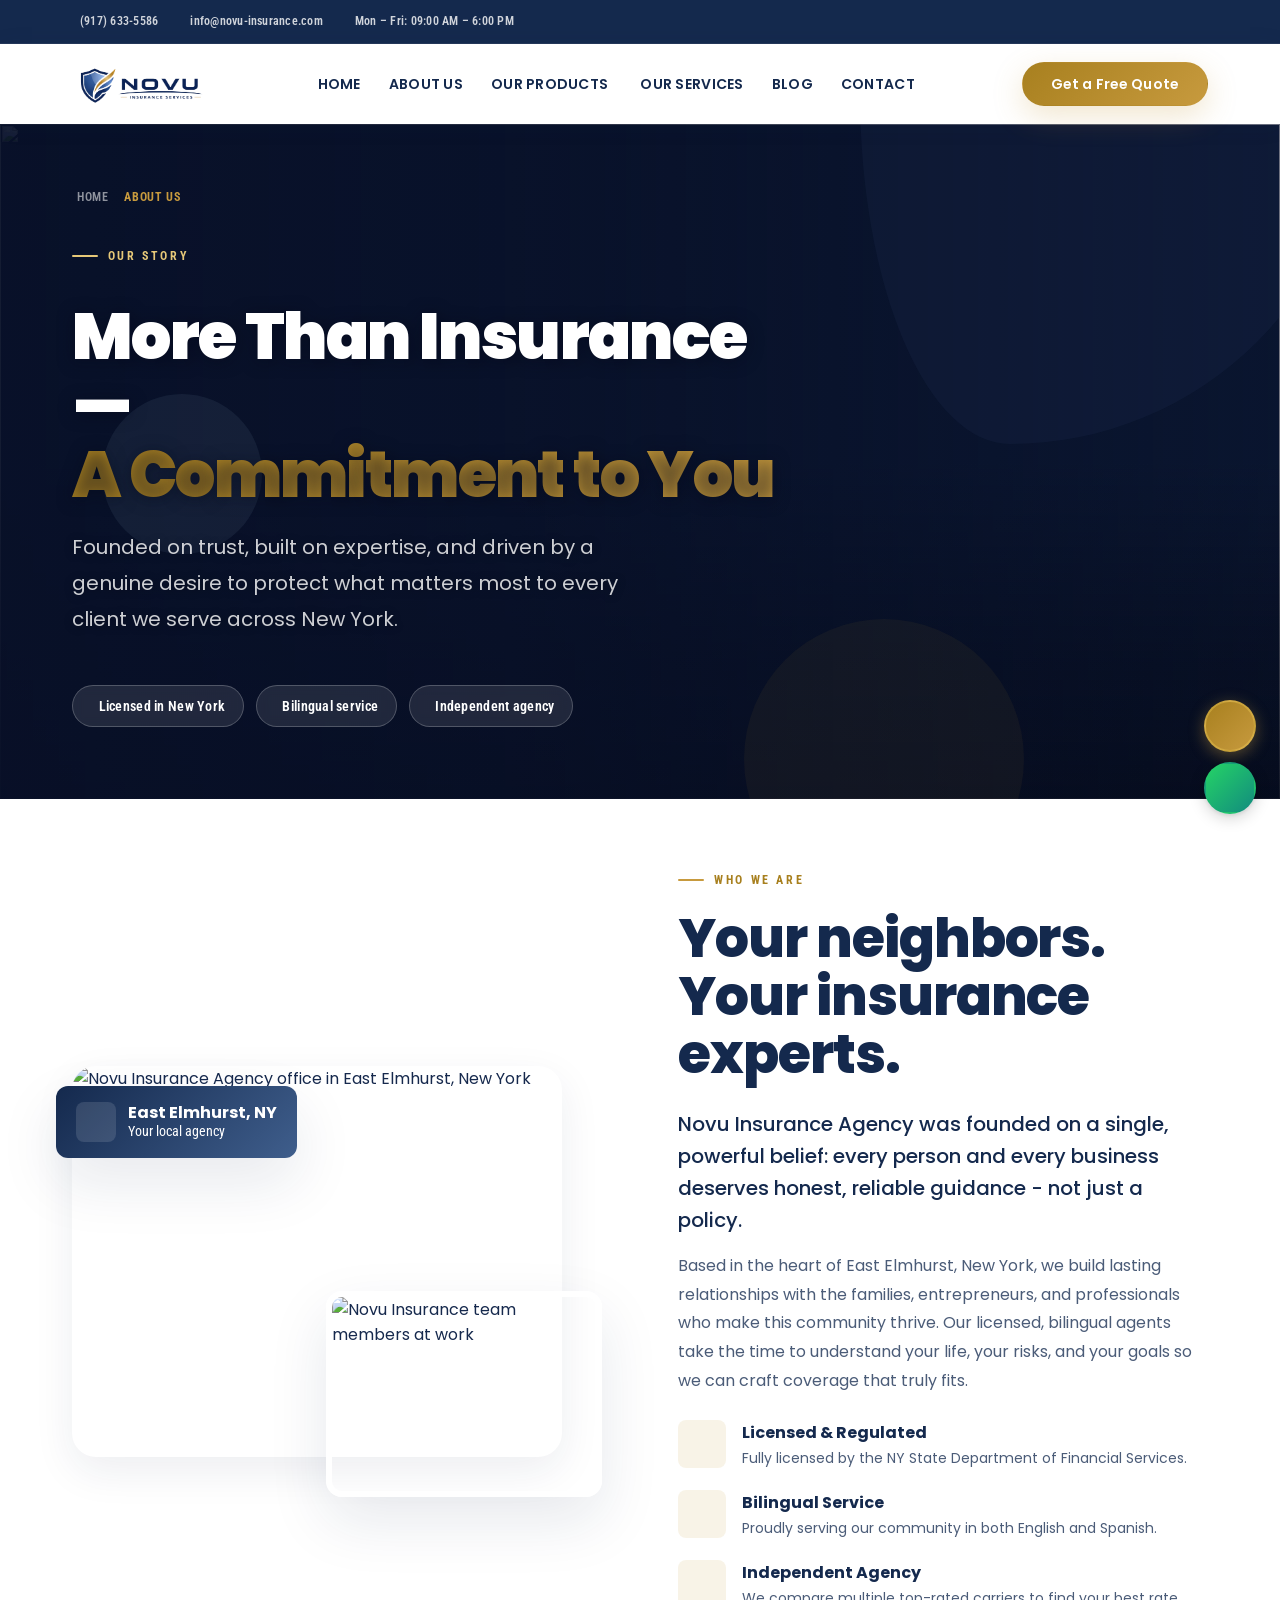
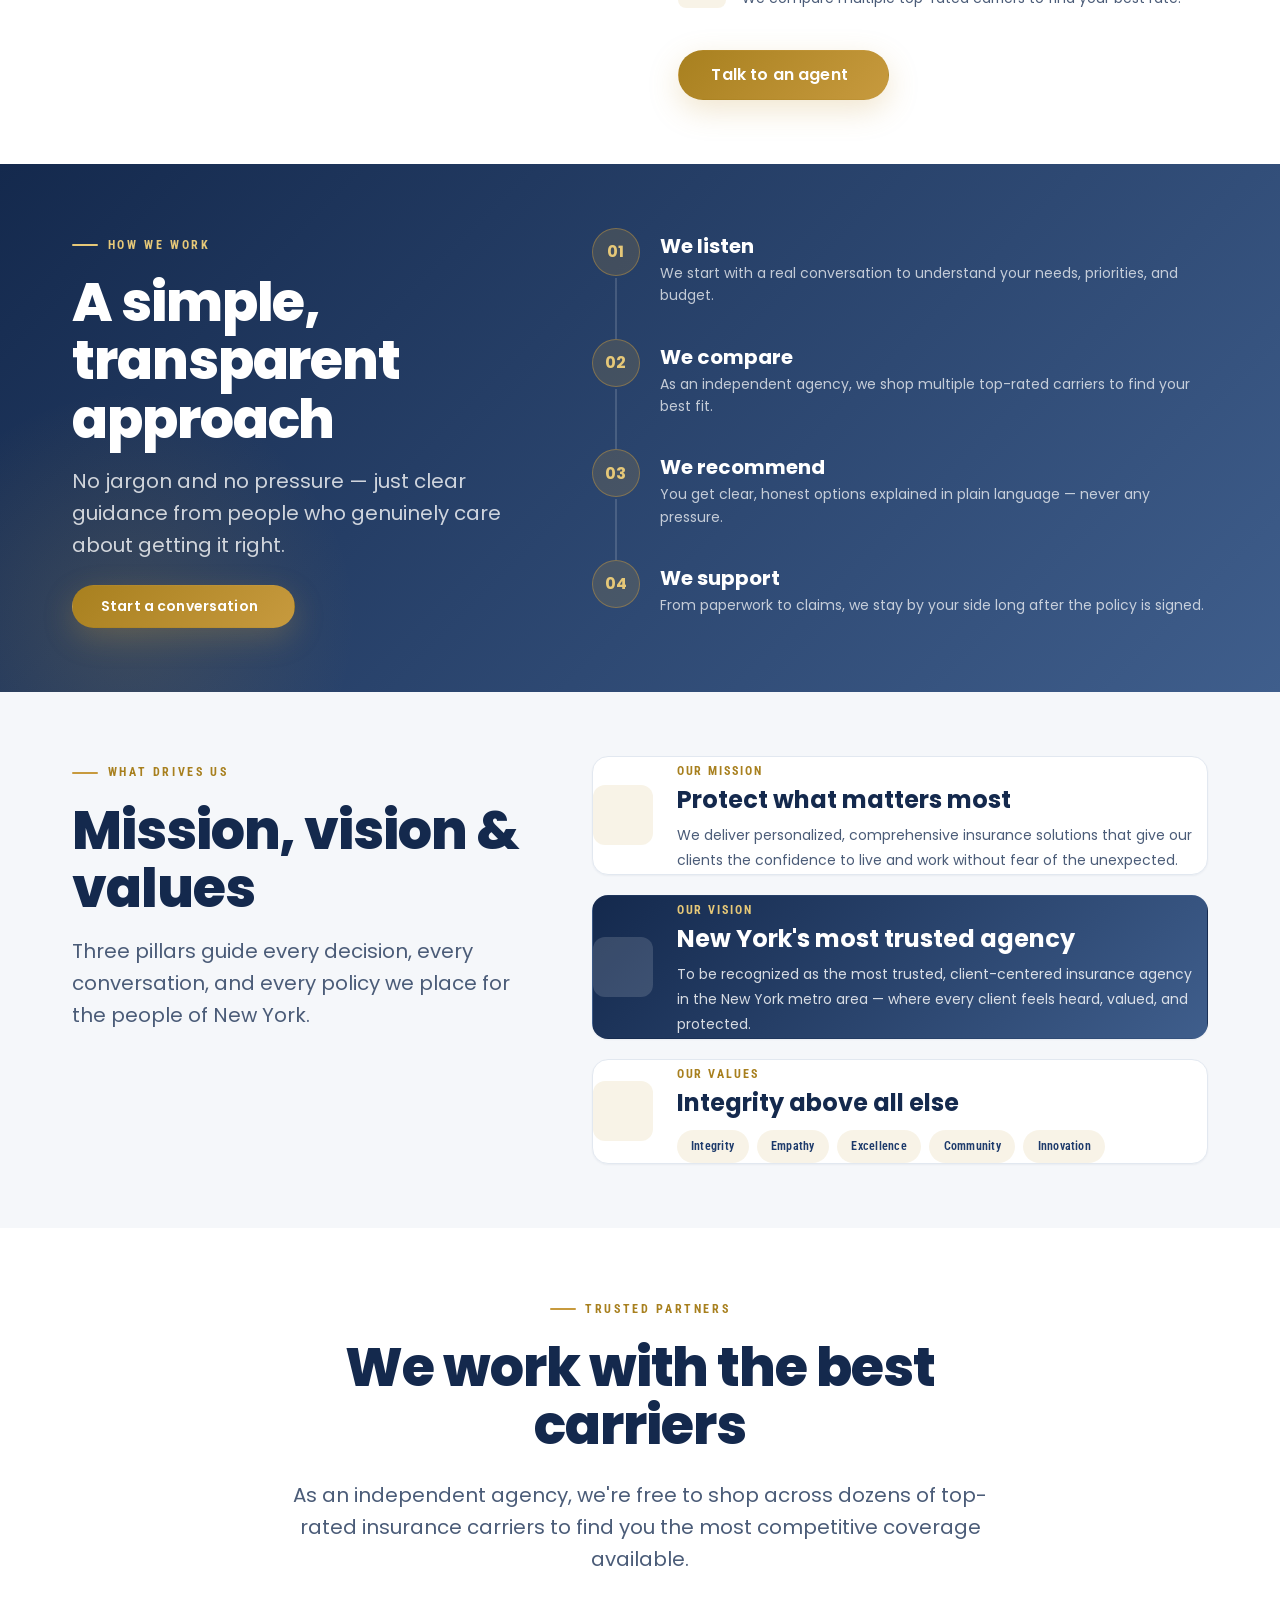
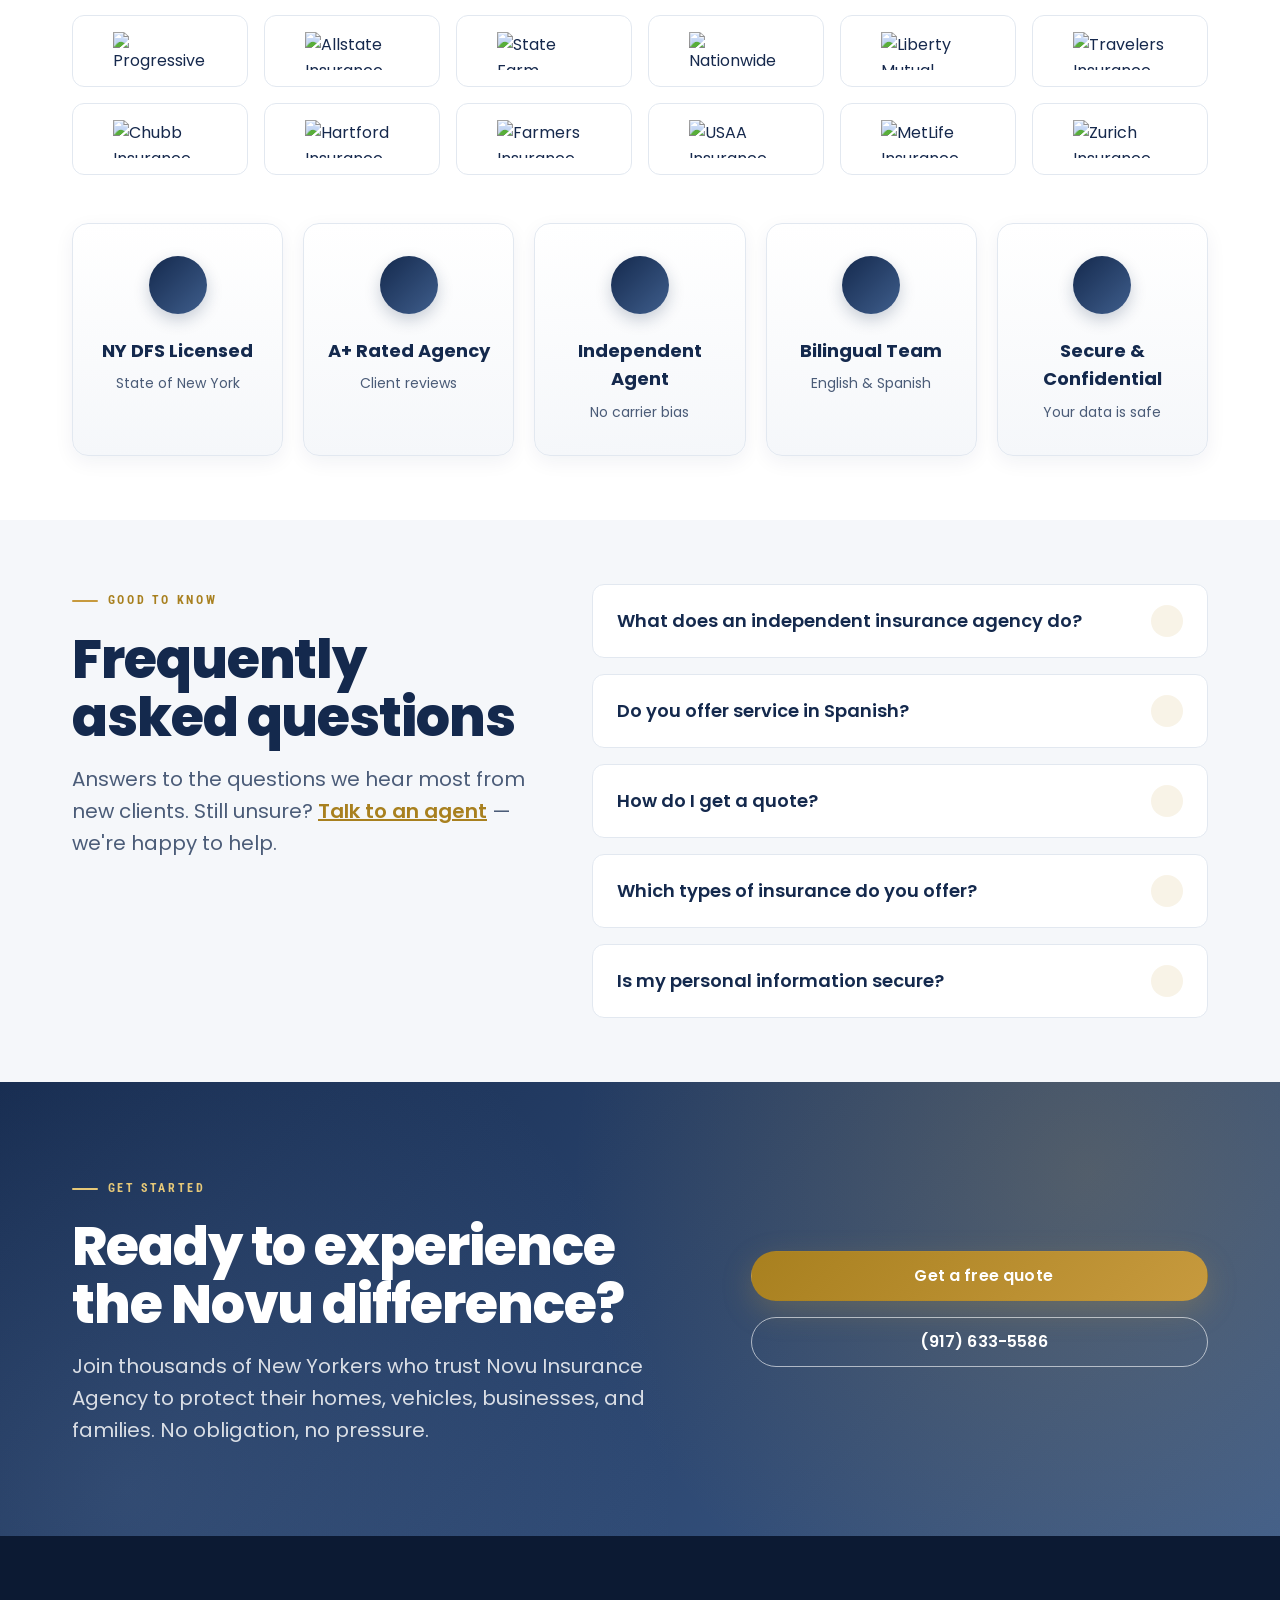
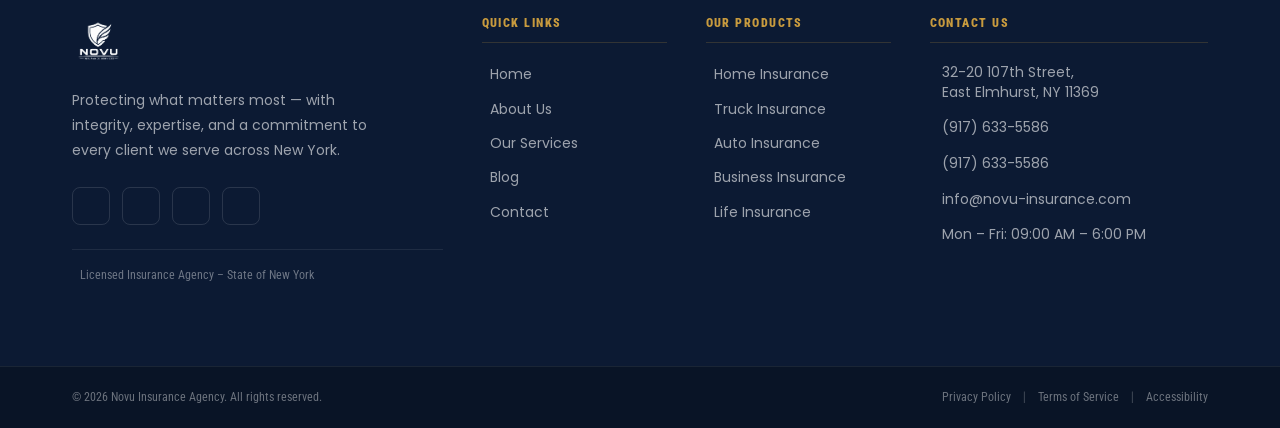
==== about.html @ 2480ccc0 "Primera version Novu" ====
<!DOCTYPE html>
<html lang="en-US">
<head>
  <meta charset="UTF-8" />
  <meta name="viewport" content="width=device-width, initial-scale=1.0" />
  <meta name="description" content="Learn about Novu Insurance Agency — our story, mission, values, and the dedicated team protecting families and businesses across New York." />
  <meta name="keywords" content="about Novu Insurance, insurance agency New York, East Elmhurst insurance, trusted insurance agents" />
  <meta name="author" content="Novu Insurance Agency" />
  <meta property="og:title" content="About Us | Novu Insurance Agency" />
  <meta property="og:description" content="Trusted insurance professionals serving New York with integrity, expertise, and genuine care for every client." />
  <meta property="og:type" content="website" />
  <meta property="og:image" content="assets/images/og-about.webp" />
  <title>About Us | Novu Insurance Agency — New York</title>
  <link rel="preconnect" href="https://fonts.googleapis.com" />
  <link rel="preconnect" href="https://fonts.gstatic.com" crossorigin />
  <link href="https://fonts.googleapis.com/css2?family=Poppins:wght@300;400;500;600;700;800;900&family=Roboto+Condensed:wght@300;400;600;700&display=swap" rel="stylesheet" />
  <link href="https://cdn.jsdelivr.net/npm/remixicon@4.2.0/fonts/remixicon.css" rel="stylesheet" />
  <link rel="stylesheet" href="css/index.css" />
  <link rel="stylesheet" href="css/about.css" />
  <link rel="stylesheet" href="css/about-redesign.css" />
  <link rel="icon" type="image/png" href="assets/icons/faviconnovu.svg" />
</head>
<body>

  <header class="header" id="header">
    <div class="header__topbar">
      <div class="container">
        <div class="topbar__info">
          <a href="tel:+19176335586" class="topbar__item" aria-label="Call us">
            <i class="ri-phone-line" aria-hidden="true"></i>
            <span>(917) 633-5586</span>
          </a>
          <a href="mailto:info@novu-insurance.com" class="topbar__item" aria-label="Email us">
            <i class="ri-mail-line" aria-hidden="true"></i>
            <span>info@novu-insurance.com</span>
          </a>
          <span class="topbar__item topbar__hours">
            <i class="ri-time-line" aria-hidden="true"></i>
            <span>Mon – Fri: 09:00 AM – 6:00 PM</span>
          </span>
        </div>
        <div class="topbar__social">
          <a href="#" aria-label="Facebook" class="social__link"><i class="ri-facebook-fill"></i></a>
          <a href="#" aria-label="Instagram" class="social__link"><i class="ri-instagram-line"></i></a>
          <a href="#" aria-label="LinkedIn" class="social__link"><i class="ri-linkedin-fill"></i></a>
          <a href="#" aria-label="Twitter / X" class="social__link"><i class="ri-twitter-x-line"></i></a>
        </div>
      </div>
    </div>

    <nav class="navbar" id="navbar" role="navigation" aria-label="Main navigation">
      <div class="container navbar__inner">
        <a href="index.html" class="navbar__logo" aria-label="Novu Insurance Agency – Home">
          <img src="assets/images/logo-novu.webp" alt="Novu Insurance Agency logo" width="180" height="60" loading="eager" />
        </a>
        <ul class="navbar__menu" role="list" id="nav-menu">
          <li><a href="index.html" class="nav__link">Home</a></li>
          <li><a href="about.html" class="nav__link nav__link--active" aria-current="page">About Us</a></li>
          <!-- FIX: all product links → products.html#section-id -->
          <li class="nav__dropdown" aria-haspopup="true">
            <a href="products.html" class="nav__link nav__link--dropdown">
              Our Products <i class="ri-arrow-down-s-line" aria-hidden="true"></i>
            </a>
            <ul class="dropdown__menu" role="list" aria-label="Products submenu">
              <li>
                <a href="products.html#home-insurance" class="dropdown__item">
                  <span class="dropdown__icon"><i class="ri-home-2-line"></i></span>
                  <span class="dropdown__text"><strong>Home Insurance</strong><small>Protect your property</small></span>
                </a>
              </li>
              <li>
                <a href="products.html#truck-insurance" class="dropdown__item">
                  <span class="dropdown__icon"><i class="ri-truck-line"></i></span>
                  <span class="dropdown__text"><strong>Truck Insurance</strong><small>Coverage for your fleet</small></span>
                </a>
              </li>
              <li>
                <a href="products.html#auto-insurance" class="dropdown__item">
                  <span class="dropdown__icon"><i class="ri-car-line"></i></span>
                  <span class="dropdown__text"><strong>Auto Insurance</strong><small>Drive with confidence</small></span>
                </a>
              </li>
              <li>
                <a href="products.html#business-insurance" class="dropdown__item">
                  <span class="dropdown__icon"><i class="ri-building-line"></i></span>
                  <span class="dropdown__text"><strong>Business Insurance</strong><small>Safeguard your company</small></span>
                </a>
              </li>
              <li>
                <a href="products.html#life-insurance" class="dropdown__item">
                  <span class="dropdown__icon"><i class="ri-heart-pulse-line"></i></span>
                  <span class="dropdown__text"><strong>Personal Life Insurance</strong><small>Secure your family's future</small></span>
                </a>
              </li>
            </ul>
          </li>
          <li><a href="services.html" class="nav__link">Our Services</a></li>
          <li><a href="blog.html" class="nav__link">Blog</a></li>
          <li><a href="contact.html" class="nav__link">Contact</a></li>
        </ul>
        <a href="contact.html" class="btn btn--gold navbar__cta">Get a Free Quote</a>
        <button class="hamburger" id="hamburger-btn" aria-label="Toggle navigation menu" aria-expanded="false" aria-controls="nav-menu">
          <span class="hamburger__line"></span>
          <span class="hamburger__line"></span>
          <span class="hamburger__line"></span>
        </button>
      </div>
    </nav>

    <div class="mobile-menu" id="mobile-menu" aria-hidden="true" role="dialog" aria-label="Mobile navigation">
      <div class="mobile-menu__overlay" id="menu-overlay"></div>
      <div class="mobile-menu__drawer">
        <div class="mobile-menu__header">
          <img src="assets/images/logo-novu-white.webp" alt="Novu Insurance" width="150" height="50" />
          <button class="mobile-menu__close" id="menu-close-btn" aria-label="Close menu">
            <i class="ri-close-line"></i>
          </button>
        </div>
        <nav class="mobile-nav">
          <ul role="list">
            <li><a href="index.html" class="mobile-nav__link">Home</a></li>
            <li><a href="about.html" class="mobile-nav__link mobile-nav__link--active">About Us</a></li>
            <!-- FIX: mobile menu product links → products.html#section-id -->
            <li class="mobile-nav__accordion">
              <button class="mobile-nav__accordion-btn" aria-expanded="false">
                Our Products <i class="ri-arrow-down-s-line"></i>
              </button>
              <ul class="mobile-nav__sub" aria-hidden="true">
                <li><a href="products.html#home-insurance"><i class="ri-home-2-line"></i> Home Insurance</a></li>
                <li><a href="products.html#truck-insurance"><i class="ri-truck-line"></i> Truck Insurance</a></li>
                <li><a href="products.html#auto-insurance"><i class="ri-car-line"></i> Auto Insurance</a></li>
                <li><a href="products.html#business-insurance"><i class="ri-building-line"></i> Business Insurance</a></li>
                <li><a href="products.html#life-insurance"><i class="ri-heart-pulse-line"></i> Personal Life Insurance</a></li>
              </ul>
            </li>
            <li><a href="services.html" class="mobile-nav__link">Our Services</a></li>
            <li><a href="blog.html" class="mobile-nav__link">Blog</a></li>
            <li><a href="contact.html" class="mobile-nav__link">Contact</a></li>
          </ul>
        </nav>
        <div class="mobile-menu__footer">
          <a href="tel:+19176335586" class="mobile-contact__item">
            <i class="ri-phone-line"></i> (917) 633-5586
          </a>
          <a href="mailto:info@novu-insurance.com" class="mobile-contact__item">
            <i class="ri-mail-line"></i> info@novu-insurance.com
          </a>
          <a href="contact.html" class="btn btn--gold btn--full-width">Get a Free Quote</a>
        </div>
      </div>
    </div>
  </header>


  <main id="main-content">

    <!-- PAGE HERO -->
    <section class="page-hero" aria-labelledby="page-hero-title">

      <div class="page-hero__bg" aria-hidden="true">
        <img
          class="page-hero__bg-img"
          src="assets/images/about-hero.webp"
          alt=""
          width="1920"
          height="640"
          fetchpriority="high"
          decoding="async"
        />
        <div class="page-hero__bg-overlay"></div>
      </div>

      <div class="page-hero__shape page-hero__shape--1" aria-hidden="true"></div>
      <div class="page-hero__shape page-hero__shape--2" aria-hidden="true"></div>
      <div class="page-hero__shape page-hero__shape--3" aria-hidden="true"></div>

      <div class="container page-hero__content">
        <nav class="breadcrumb" aria-label="Breadcrumb">
          <ol role="list">
            <li><a href="index.html"><i class="ri-home-4-line"></i> Home</a></li>
            <li aria-hidden="true"><i class="ri-arrow-right-s-line"></i></li>
            <li><span aria-current="page">About Us</span></li>
          </ol>
        </nav>

        <div class="page-hero__text">
          <span class="section__tag section__tag--light" data-aos="fade-up">Our Story</span>
          <h1 class="page-hero__title" id="page-hero-title" data-aos="fade-up" data-aos-delay="100">
            More Than Insurance —<br />
            <span class="page-hero__title--accent">A Commitment to You</span>
          </h1>
          <p class="page-hero__desc" data-aos="fade-up" data-aos-delay="200">
            Founded on trust, built on expertise, and driven by a genuine desire to protect
            what matters most to every client we serve across New York.
          </p>
        </div>

        <ul class="ab-hero__chips" data-aos="fade-up" data-aos-delay="350" aria-label="Why choose Novu">
          <li><i class="ri-shield-check-line" aria-hidden="true"></i> Licensed in New York</li>
          <li><i class="ri-translate-2" aria-hidden="true"></i> Bilingual service</li>
          <li><i class="ri-scales-3-line" aria-hidden="true"></i> Independent agency</li>
        </ul>
      </div>
    </section>


    <!-- ================================================================
         OUR STORY
    ================================================================ -->
    <section class="ab-story section" id="our-story" aria-labelledby="story-title">
      <div class="container ab-story__grid">
        <div class="ab-story__media" data-aos="fade-right">
          <img class="ab-story__img-a" src="assets/images/about-office.webp" alt="Novu Insurance Agency office in East Elmhurst, New York" width="520" height="420" loading="lazy" />
          <img class="ab-story__img-b" src="assets/images/about-team.webp" alt="Novu Insurance team members at work" width="260" height="220" loading="lazy" />
          <div class="ab-story__badge"><span class="ab-story__badge-ico"><i class="ri-map-pin-2-fill" aria-hidden="true"></i></span><span class="ab-story__badge-txt"><strong>East Elmhurst, NY</strong>Your local agency</span></div>
        </div>
        <div class="ab-story__content" data-aos="fade-left">
          <span class="section__tag">Who We Are</span>
          <h2 class="section__title" id="story-title">Your neighbors. Your insurance experts.</h2>
          <p class="ab-story__lead">Novu Insurance Agency was founded on a single, powerful belief: every person and every business deserves honest, reliable guidance - not just a policy.</p>
          <p class="ab-story__body">Based in the heart of East Elmhurst, New York, we build lasting relationships with the families, entrepreneurs, and professionals who make this community thrive. Our licensed, bilingual agents take the time to understand your life, your risks, and your goals so we can craft coverage that truly fits.</p>
          <ul class="ab-story__points">
            <li><span class="ab-ico"><i class="ri-shield-star-line" aria-hidden="true"></i></span><div><strong>Licensed &amp; Regulated</strong><p>Fully licensed by the NY State Department of Financial Services.</p></div></li>
            <li><span class="ab-ico"><i class="ri-global-line" aria-hidden="true"></i></span><div><strong>Bilingual Service</strong><p>Proudly serving our community in both English and Spanish.</p></div></li>
            <li><span class="ab-ico"><i class="ri-scales-3-line" aria-hidden="true"></i></span><div><strong>Independent Agency</strong><p>We compare multiple top-rated carriers to find your best rate.</p></div></li>
          </ul>
          <a href="contact.html" class="btn btn--gold btn--lg ab-story__btn">Talk to an agent <i class="ri-arrow-right-line" aria-hidden="true"></i></a>
        </div>
      </div>
    </section>


    <!-- ================================================================
         OUR APPROACH
    ================================================================ -->
    <section class="ab-approach section" id="our-approach" aria-labelledby="approach-title">
      <div class="container ab-split">
        <aside class="ab-split__aside" data-aos="fade-up">
          <span class="section__tag">How We Work</span>
          <h2 class="section__title" id="approach-title">A simple, transparent approach</h2>
          <p class="ab-split__intro">No jargon and no pressure — just clear guidance from people who genuinely care about getting it right.</p>
          <a href="contact.html" class="btn btn--gold ab-split__btn">Start a conversation <i class="ri-arrow-right-line" aria-hidden="true"></i></a>
        </aside>
        <ol class="ab-split__main ab-timeline">
          <li class="ab-tl" data-aos="fade-up">
            <span class="ab-tl__n">01</span>
            <div class="ab-tl__c"><h3>We listen</h3><p>We start with a real conversation to understand your needs, priorities, and budget.</p></div>
          </li>
          <li class="ab-tl" data-aos="fade-up" data-aos-delay="80">
            <span class="ab-tl__n">02</span>
            <div class="ab-tl__c"><h3>We compare</h3><p>As an independent agency, we shop multiple top-rated carriers to find your best fit.</p></div>
          </li>
          <li class="ab-tl" data-aos="fade-up" data-aos-delay="160">
            <span class="ab-tl__n">03</span>
            <div class="ab-tl__c"><h3>We recommend</h3><p>You get clear, honest options explained in plain language — never any pressure.</p></div>
          </li>
          <li class="ab-tl" data-aos="fade-up" data-aos-delay="240">
            <span class="ab-tl__n">04</span>
            <div class="ab-tl__c"><h3>We support</h3><p>From paperwork to claims, we stay by your side long after the policy is signed.</p></div>
          </li>
        </ol>
      </div>
    </section>


    <!-- ================================================================
         MISSION, VISION & VALUES
    ================================================================ -->
    <section class="ab-mvv section section--alt" id="mission" aria-labelledby="mvv-title">
      <div class="container ab-split">
        <aside class="ab-split__aside" data-aos="fade-up">
          <span class="section__tag">What Drives Us</span>
          <h2 class="section__title" id="mvv-title">Mission, vision &amp; values</h2>
          <p class="ab-split__intro">Three pillars guide every decision, every conversation, and every policy we place for the people of New York.</p>
        </aside>
        <div class="ab-split__main ab-vlist">
          <article class="ab-vrow" data-aos="fade-up">
            <span class="ab-vrow__ico"><i class="ri-focus-3-line" aria-hidden="true"></i></span>
            <div class="ab-vrow__body">
              <span class="ab-vrow__label">Our Mission</span>
              <h3>Protect what matters most</h3>
              <p>We deliver personalized, comprehensive insurance solutions that give our clients the confidence to live and work without fear of the unexpected.</p>
            </div>
          </article>
          <article class="ab-vrow ab-vrow--feature" data-aos="fade-up" data-aos-delay="80">
            <span class="ab-vrow__ico"><i class="ri-eye-line" aria-hidden="true"></i></span>
            <div class="ab-vrow__body">
              <span class="ab-vrow__label">Our Vision</span>
              <h3>New York's most trusted agency</h3>
              <p>To be recognized as the most trusted, client-centered insurance agency in the New York metro area — where every client feels heard, valued, and protected.</p>
            </div>
          </article>
          <article class="ab-vrow" data-aos="fade-up" data-aos-delay="160">
            <span class="ab-vrow__ico"><i class="ri-heart-line" aria-hidden="true"></i></span>
            <div class="ab-vrow__body">
              <span class="ab-vrow__label">Our Values</span>
              <h3>Integrity above all else</h3>
              <ul class="ab-vrow__tags">
                <li>Integrity</li>
                <li>Empathy</li>
                <li>Excellence</li>
                <li>Community</li>
                <li>Innovation</li>
              </ul>
            </div>
          </article>
        </div>
      </div>
    </section>


    <!-- ================================================================
         TRUSTED PARTNERS — CARRIERS (restored) + TRUST BADGES
    ================================================================ -->
    <section class="ab-partners section" id="our-partners" aria-labelledby="trust-title">
      <div class="container">
        <div class="section__header" data-aos="fade-up">
          <span class="section__tag">Trusted Partners</span>
          <h2 class="section__title" id="trust-title">We work with the best carriers</h2>
          <p class="section__desc">As an independent agency, we're free to shop across dozens of top-rated insurance carriers to find you the most competitive coverage available.</p>
        </div>

        <div class="ab-partners__grid" aria-label="Insurance carrier partners" data-aos="fade-up">
          <span class="ab-partners__logo"><img src="assets/images/carriers/carrier-1.webp"  alt="Progressive Insurance"    width="120" height="48" loading="lazy" /></span>
          <span class="ab-partners__logo"><img src="assets/images/carriers/carrier-2.webp"  alt="Allstate Insurance"       width="120" height="48" loading="lazy" /></span>
          <span class="ab-partners__logo"><img src="assets/images/carriers/carrier-3.webp"  alt="State Farm Insurance"     width="120" height="48" loading="lazy" /></span>
          <span class="ab-partners__logo"><img src="assets/images/carriers/carrier-4.webp"  alt="Nationwide Insurance"     width="120" height="48" loading="lazy" /></span>
          <span class="ab-partners__logo"><img src="assets/images/carriers/carrier-5.webp"  alt="Liberty Mutual Insurance" width="120" height="48" loading="lazy" /></span>
          <span class="ab-partners__logo"><img src="assets/images/carriers/carrier-6.webp"  alt="Travelers Insurance"      width="120" height="48" loading="lazy" /></span>
          <span class="ab-partners__logo"><img src="assets/images/carriers/carrier-7.webp"  alt="Chubb Insurance"          width="120" height="48" loading="lazy" /></span>
          <span class="ab-partners__logo"><img src="assets/images/carriers/carrier-8.webp"  alt="Hartford Insurance"       width="120" height="48" loading="lazy" /></span>
          <span class="ab-partners__logo"><img src="assets/images/carriers/carrier-9.webp"  alt="Farmers Insurance"        width="120" height="48" loading="lazy" /></span>
          <span class="ab-partners__logo"><img src="assets/images/carriers/carrier-10.webp" alt="USAA Insurance"           width="120" height="48" loading="lazy" /></span>
          <span class="ab-partners__logo"><img src="assets/images/carriers/carrier-11.webp" alt="MetLife Insurance"        width="120" height="48" loading="lazy" /></span>
          <span class="ab-partners__logo"><img src="assets/images/carriers/carrier-12.webp" alt="Zurich Insurance"         width="120" height="48" loading="lazy" /></span>
        </div>

        <div class="ab-trust__grid" data-aos="fade-up">
          <div class="ab-trust__card"><span class="ab-ico"><i class="ri-shield-check-line" aria-hidden="true"></i></span><strong>NY DFS Licensed</strong><span>State of New York</span></div>
          <div class="ab-trust__card"><span class="ab-ico"><i class="ri-award-line" aria-hidden="true"></i></span><strong>A+ Rated Agency</strong><span>Client reviews</span></div>
          <div class="ab-trust__card"><span class="ab-ico"><i class="ri-group-line" aria-hidden="true"></i></span><strong>Independent Agent</strong><span>No carrier bias</span></div>
          <div class="ab-trust__card"><span class="ab-ico"><i class="ri-translate-2" aria-hidden="true"></i></span><strong>Bilingual Team</strong><span>English &amp; Spanish</span></div>
          <div class="ab-trust__card"><span class="ab-ico"><i class="ri-secure-payment-line" aria-hidden="true"></i></span><strong>Secure &amp; Confidential</strong><span>Your data is safe</span></div>
        </div>
      </div>
    </section>


    <!-- ================================================================
         FAQ (interactive accordion)
    ================================================================ -->
    <section class="ab-faq section section--alt" id="faq" aria-labelledby="faq-title">
      <div class="container ab-split">
        <aside class="ab-split__aside" data-aos="fade-up">
          <span class="section__tag">Good to Know</span>
          <h2 class="section__title" id="faq-title">Frequently asked questions</h2>
          <p class="ab-split__intro">Answers to the questions we hear most from new clients. Still unsure? <a href="contact.html">Talk to an agent</a> — we're happy to help.</p>
        </aside>
        <div class="ab-faq__list ab-split__main" data-aos="fade-up">
          <div class="ab-faq__item">
            <button type="button" class="ab-faq__q" aria-expanded="false">
              <span>What does an independent insurance agency do?</span>
              <i class="ri-add-line ab-faq__plus" aria-hidden="true"></i>
            </button>
            <div class="ab-faq__a"><div class="ab-faq__a-inner"><p>We aren't tied to a single insurer. As an independent agency, we compare options across multiple top-rated carriers and recommend the coverage that best fits your needs and budget.</p></div></div>
          </div>
          <div class="ab-faq__item">
            <button type="button" class="ab-faq__q" aria-expanded="false">
              <span>Do you offer service in Spanish?</span>
              <i class="ri-add-line ab-faq__plus" aria-hidden="true"></i>
            </button>
            <div class="ab-faq__a"><div class="ab-faq__a-inner"><p>Yes. Our team is fully bilingual, so you can request quotes, ask questions, and manage your policy comfortably in English or Spanish.</p></div></div>
          </div>
          <div class="ab-faq__item">
            <button type="button" class="ab-faq__q" aria-expanded="false">
              <span>How do I get a quote?</span>
              <i class="ri-add-line ab-faq__plus" aria-hidden="true"></i>
            </button>
            <div class="ab-faq__a"><div class="ab-faq__a-inner"><p>Call us, send a message, or visit our office in East Elmhurst. We'll review your situation and prepare clear, no-obligation options for you to consider.</p></div></div>
          </div>
          <div class="ab-faq__item">
            <button type="button" class="ab-faq__q" aria-expanded="false">
              <span>Which types of insurance do you offer?</span>
              <i class="ri-add-line ab-faq__plus" aria-hidden="true"></i>
            </button>
            <div class="ab-faq__a"><div class="ab-faq__a-inner"><p>We provide Home, Auto, Business, Truck, and Personal Life insurance — coverage for nearly every part of your life and work. <a href="products.html">Explore our products</a>.</p></div></div>
          </div>
          <div class="ab-faq__item">
            <button type="button" class="ab-faq__q" aria-expanded="false">
              <span>Is my personal information secure?</span>
              <i class="ri-add-line ab-faq__plus" aria-hidden="true"></i>
            </button>
            <div class="ab-faq__a"><div class="ab-faq__a-inner"><p>Absolutely. We treat your information as strictly confidential and use it only to prepare and service your coverage.</p></div></div>
          </div>
        </div>
      </div>
    </section>


    <!-- ================================================================
         CTA
    ================================================================ -->
    <section class="ab-cta" id="about-cta" aria-labelledby="about-cta-title">
      <div class="ab-cta__bg" aria-hidden="true"></div>
      <div class="container ab-cta__inner" data-aos="fade-up">
        <div class="ab-cta__text">
          <span class="section__tag section__tag--light">Get Started</span>
          <h2 class="section__title section__title--light" id="about-cta-title">Ready to experience the Novu difference?</h2>
          <p class="ab-cta__desc">Join thousands of New Yorkers who trust Novu Insurance Agency to protect their homes, vehicles, businesses, and families. No obligation, no pressure.</p>
        </div>
        <div class="ab-cta__actions">
          <a href="contact.html" class="btn btn--gold btn--lg"><i class="ri-file-text-line" aria-hidden="true"></i> Get a free quote</a>
          <a href="tel:+19176335586" class="btn btn--white-outline btn--lg"><i class="ri-phone-line" aria-hidden="true"></i> (917) 633-5586</a>
        </div>
      </div>
    </section>

  </main>


  <footer class="footer" role="contentinfo">
    <div class="footer__main">
      <div class="container footer__grid">
        <div class="footer__col footer__col--brand">
          <a href="index.html" aria-label="Novu Insurance Agency"><img src="assets/images/logo-novu-white.webp" alt="Novu Insurance Agency" width="180" height="60" loading="lazy" /></a>
          <p class="footer__tagline">Protecting what matters most — with integrity, expertise, and a commitment to every client we serve across New York.</p>
          <div class="footer__social" aria-label="Social media links">
            <a href="#" aria-label="Facebook" class="social__link"><i class="ri-facebook-fill"></i></a>
            <a href="#" aria-label="Instagram" class="social__link"><i class="ri-instagram-line"></i></a>
            <a href="#" aria-label="LinkedIn" class="social__link"><i class="ri-linkedin-fill"></i></a>
            <a href="#" aria-label="Twitter / X" class="social__link"><i class="ri-twitter-x-line"></i></a>
          </div>
          <div class="footer__license"><i class="ri-shield-check-line" aria-hidden="true"></i><span>Licensed Insurance Agency – State of New York</span></div>
        </div>
        <nav class="footer__col" aria-label="Quick links">
          <h4 class="footer__col-title">Quick Links</h4>
          <ul role="list">
            <li><a href="index.html"><i class="ri-arrow-right-s-line"></i> Home</a></li>
            <li><a href="about.html"><i class="ri-arrow-right-s-line"></i> About Us</a></li>
            <li><a href="services.html"><i class="ri-arrow-right-s-line"></i> Our Services</a></li>
            <li><a href="blog.html"><i class="ri-arrow-right-s-line"></i> Blog</a></li>
            <li><a href="contact.html"><i class="ri-arrow-right-s-line"></i> Contact</a></li>
          </ul>
        </nav>
        <!-- FIX: Footer product links → products.html#section-id -->
        <nav class="footer__col" aria-label="Insurance products">
          <h4 class="footer__col-title">Our Products</h4>
          <ul role="list">
            <li><a href="products.html#home-insurance"><i class="ri-home-2-line"></i> Home Insurance</a></li>
            <li><a href="products.html#truck-insurance"><i class="ri-truck-line"></i> Truck Insurance</a></li>
            <li><a href="products.html#auto-insurance"><i class="ri-car-line"></i> Auto Insurance</a></li>
            <li><a href="products.html#business-insurance"><i class="ri-building-line"></i> Business Insurance</a></li>
            <li><a href="products.html#life-insurance"><i class="ri-heart-pulse-line"></i> Life Insurance</a></li>
          </ul>
        </nav>
        <div class="footer__col">
          <h4 class="footer__col-title">Contact Us</h4>
          <address class="footer__address">
            <p><i class="ri-map-pin-2-line" aria-hidden="true"></i> 32-20 107th Street,<br />East Elmhurst, NY 11369</p>
            <p><i class="ri-phone-line" aria-hidden="true"></i> <a href="tel:+19176335586">(917) 633-5586</a></p>
            <p><i class="ri-printer-line" aria-hidden="true"></i> <a href="tel:+19176335586">(917) 633-5586</a></p>
            <p><i class="ri-mail-line" aria-hidden="true"></i> <a href="mailto:info@novu-insurance.com">info@novu-insurance.com</a></p>
            <p><i class="ri-time-line" aria-hidden="true"></i> Mon – Fri: 09:00 AM – 6:00 PM</p>
          </address>
        </div>
      </div>
    </div>
    <div class="footer__bottom">
      <div class="container footer__bottom-inner">
        <p class="footer__copy">&copy; <span id="current-year"></span> Novu Insurance Agency. All rights reserved.</p>
        <nav class="footer__legal" aria-label="Legal links">
          <a href="privacy.html">Privacy Policy</a>
          <span aria-hidden="true">|</span>
          <a href="terms.html">Terms of Service</a>
          <span aria-hidden="true">|</span>
          <a href="accessibility.html">Accessibility</a>
        </nav>
      </div>
    </div>
  </footer>
<!-- FLOATING BUTTONS: Payment + WhatsApp -->
  <div class="floating-buttons" aria-label="Quick action buttons">
    <a href="https://novu-insurance.epaypolicy.com/" class="float-btn float-btn--payment" target="_blank" rel="noopener noreferrer" aria-label="Make a payment">
      <i class="ri-secure-payment-line"></i>
    </a>
    <a href="https://wa.me/16463731335?text=Hello" class="float-btn float-btn--whatsapp" target="_blank" rel="noopener noreferrer" aria-label="Chat on WhatsApp">
      <i class="ri-whatsapp-line"></i>
    </a>
  </div>

  <button class="back-to-top" id="back-to-top" aria-label="Back to top" title="Back to top">
    <i class="ri-arrow-up-line"></i>
  </button>

  <script src="js/index.js" defer></script>
  <script src="js/about.js" defer></script>
  <script src="js/about-redesign.js" defer></script>
<!-- AI Chatbot (Chatbase) -->
  <script>
  window.chatbaseConfig = { chatbotId: "VUuMgKTgBRrBvejdQxHsP" }
  </script>
  <script src="https://www.chatbase.co/embed.min.js" defer></script></body>
</html>
---- css/index.css ----
/* ================================================================
   NOVU INSURANCE AGENCY — Main Stylesheet
   Author: Novu Web Team
   Version: 2.5 — Floating buttons stack reorganized
   Description: Full design system for index.html
================================================================ */

/* ----------------------------------------------------------------
   TABLE OF CONTENTS
   1.  CSS Custom Properties (Design Tokens)
   2.  CSS Reset & Base
   3.  Typography
   4.  Utility Classes
   5.  Buttons
   6.  Layout / Container
   7.  Animations & AOS
   8.  Header & Top Bar
   9.  Navbar
   10. Hamburger Button
   11. Mobile Menu Drawer
   12. Hero Section
   13. Products Section
   14. Why Choose Us Section
   15. Process Section
   16. Testimonials Section — Carrusel Infinito
   17. CTA Banner Section
   18. Blog Section
   19. Contact Strip
   20. Footer
   21. Back To Top Button
   22. Floating Buttons Stack
   23. Chatbase Widget Override
   24. Responsive — Tablet (max 1024px)
   25. Responsive — Mobile (max 768px)
   26. Responsive — Small Mobile (max 480px)
   27. Print Styles
---------------------------------------------------------------- */


/* ================================================================
   1. CSS CUSTOM PROPERTIES (Design Tokens)
================================================================ */
:root {
  /* --- Brand Colors (matched to NOVU logo) --- */
  --color-navy-darkest:  #14294D;
  --color-navy-dark:     #1D3A6B;
  --color-navy-mid:      #3F5E8C;
  --color-navy-light:    #7D9BC4;
  --color-gold-dark:     #A8801F;
  --color-gold:          #C79A3E;
  --color-gold-light:    #E6C878;
  --color-gold-pale:     #D8B45A;

  /* --- Neutral Colors --- */
  --color-white:         #FFFFFF;
  --color-off-white:     #F5F7FA;
  --color-light-gray:    #D2D2D2;
  --color-mid-gray:      #6B7280;
  --color-dark-gray:     #2D2D2D;
  --color-black:         #000000;

  /* --- Semantic --- */
  --color-bg:            #FFFFFF;
  --color-bg-alt:        #F5F7FA;
  --color-bg-dark:       #0C1A33;
  --color-text:          #16294D;
  --color-text-light:    #4B5C78;
  --color-border:        #E2E8F0;

  /* --- Gradients --- */
  --gradient-hero: linear-gradient(
    to top,
    rgba(6, 12, 28, 0.96) 0%,
    rgba(12, 24, 56, 0.85) 35%,
    rgba(20,41,77, 0.70) 60%,
    rgba(20,41,77, 0.40) 80%,
    rgba(6, 12, 28, 0.10) 100%
  );

  --gradient-navy: linear-gradient(135deg, var(--color-navy-darkest) 0%, var(--color-navy-mid) 100%);
  --gradient-gold: linear-gradient(135deg, var(--color-gold-dark) 0%, var(--color-gold) 100%);
  --gradient-card: linear-gradient(180deg, rgba(20,41,77,0) 0%, rgba(20,41,77,0.04) 100%);

  /* --- Typography --- */
  --font-primary:   'Poppins', 'Montserrat', sans-serif;
  --font-secondary: 'Roboto Condensed', sans-serif;

  --fs-xs:    0.75rem;
  --fs-sm:    0.875rem;
  --fs-base:  1rem;
  --fs-md:    1.125rem;
  --fs-lg:    1.25rem;
  --fs-xl:    1.5rem;
  --fs-2xl:   1.875rem;
  --fs-3xl:   2.25rem;
  --fs-4xl:   3rem;
  --fs-5xl:   3.75rem;
  --fs-6xl:   4.5rem;

  --fw-light:    300;
  --fw-regular:  400;
  --fw-medium:   500;
  --fw-semibold: 600;
  --fw-bold:     700;
  --fw-extrabold:800;
  --fw-black:    900;

  --lh-tight:  1.2;
  --lh-snug:   1.4;
  --lh-normal: 1.6;
  --lh-loose:  1.8;

  /* --- Spacing --- */
  --space-1:  0.25rem;
  --space-2:  0.5rem;
  --space-3:  0.75rem;
  --space-4:  1rem;
  --space-5:  1.25rem;
  --space-6:  1.5rem;
  --space-8:  2rem;
  --space-10: 2.5rem;
  --space-12: 3rem;
  --space-14: 3.5rem;
  --space-16: 4rem;
  --space-20: 5rem;
  --space-24: 6rem;

  /* --- Border Radius --- */
  --radius-sm:   4px;
  --radius-md:   8px;
  --radius-lg:   12px;
  --radius-xl:   16px;
  --radius-2xl:  24px;
  --radius-full: 9999px;

  /* --- Shadows (softer / minimalist) --- */
  --shadow-xs:  0 1px 2px rgba(20,41,77,0.05);
  --shadow-sm:  0 6px 20px rgba(20,41,77,0.06);
  --shadow-md:  0 14px 40px rgba(20,41,77,0.08);
  --shadow-lg:  0 24px 60px rgba(20,41,77,0.10);
  --shadow-xl:  0 32px 80px rgba(20,41,77,0.14);
  --shadow-gold: 0 10px 30px rgba(199,154,62,0.25);

  /* --- Transitions --- */
  --transition-fast:   150ms ease;
  --transition-normal: 300ms ease;
  --transition-slow:   500ms ease;
  --transition-bounce: 400ms cubic-bezier(0.34, 1.56, 0.64, 1);

  /* --- Layout --- */
  --container-max:   1200px;
  --container-pad:   clamp(1rem, 4vw, 2rem);
  --header-height:   80px;
  --topbar-height:   44px;
  --nav-total:       124px;

  /* --- Z-Indexes --- */
  --z-base:    1;
  --z-dropdown:50;
  --z-sticky:  100;
  --z-overlay: 200;
  --z-modal:   300;
  --z-toast:   400;

  /* --- Floating Stack Config --- */
  --fab-size:        52px;       /* tamaño de cada botón */
  --fab-gap:         10px;       /* separación entre botones */
  --fab-right:       1.5rem;     /* margen derecho común */
  --fab-bottom:      1.5rem;     /* margen inferior del back-to-top */
}


/* ================================================================
   2. CSS RESET & BASE
================================================================ */
*, *::before, *::after {
  box-sizing: border-box;
  margin: 0;
  padding: 0;
}

html {
  scroll-behavior: smooth;
  scroll-padding-top: var(--nav-total);
  font-size: 16px;
  -webkit-text-size-adjust: 100%;
}

body {
  font-family: var(--font-primary);
  font-size: var(--fs-base);
  font-weight: var(--fw-regular);
  line-height: var(--lh-normal);
  color: var(--color-text);
  background-color: var(--color-bg);
  overflow-x: hidden;
  -webkit-font-smoothing: antialiased;
  -moz-osx-font-smoothing: grayscale;
  padding-top: var(--nav-total);
}

img, video {
  display: block;
  max-width: 100%;
  height: auto;
}

a {
  color: inherit;
  text-decoration: none;
  transition: color var(--transition-fast);
}

ul, ol { list-style: none; }

button {
  cursor: pointer;
  border: none;
  background: none;
  font-family: inherit;
}

address { font-style: normal; }

:focus-visible {
  outline: 3px solid var(--color-gold);
  outline-offset: 3px;
  border-radius: var(--radius-sm);
}


/* ================================================================
   3. TYPOGRAPHY
================================================================ */
h1, h2, h3, h4, h5, h6 {
  font-family: var(--font-primary);
  font-weight: var(--fw-bold);
  line-height: var(--lh-tight);
  color: var(--color-navy-darkest);
}

p { line-height: var(--lh-loose); }
strong { font-weight: var(--fw-bold); }
small  { font-size: var(--fs-sm); font-family: var(--font-secondary); }
blockquote { font-style: italic; line-height: var(--lh-loose); }


/* ================================================================
   4. UTILITY CLASSES
================================================================ */
.section {
  padding-block: clamp(2.75rem, 5vw, 4.5rem);
}

.section--dark {
  background: var(--gradient-navy);
  color: var(--color-white);
}

.section--alt {
  background-color: var(--color-bg-alt);
}

.section__header {
  text-align: center;
  max-width: 720px;
  margin: 0 auto var(--space-10);
}

.section__tag {
  display: inline-flex;
  align-items: center;
  gap: 0.6rem;
  font-family: var(--font-secondary);
  font-size: var(--fs-xs);
  font-weight: var(--fw-bold);
  letter-spacing: 0.22em;
  text-transform: uppercase;
  color: var(--color-gold-dark);
  background: none;
  border: none;
  padding: 0;
  margin-bottom: var(--space-5);
}

.section__tag::before {
  content: "";
  width: 26px;
  height: 2px;
  background: var(--color-gold);
  border-radius: var(--radius-full);
}

.section__tag--light {
  color: var(--color-gold-light);
  background: none;
  border: none;
}
.section__tag--light::before { background: var(--color-gold-light); }

.section__title {
  font-size: clamp(var(--fs-3xl), 4.2vw, var(--fs-5xl));
  font-weight: var(--fw-extrabold);
  line-height: 1.08;
  letter-spacing: -0.02em;
  color: var(--color-navy-darkest);
  margin-bottom: var(--space-6);
}

.section__title--light { color: var(--color-white); }

.section__desc {
  font-size: var(--fs-lg);
  color: var(--color-text-light);
  line-height: var(--lh-normal);
}

.visually-hidden {
  position: absolute;
  width: 1px; height: 1px;
  padding: 0; margin: -1px;
  overflow: hidden;
  clip: rect(0,0,0,0);
  white-space: nowrap;
  border: 0;
}


/* ================================================================
   5. BUTTONS
================================================================ */
.btn {
  display: inline-flex;
  align-items: center;
  gap: var(--space-2);
  font-family: var(--font-primary);
  font-size: var(--fs-sm);
  font-weight: var(--fw-semibold);
  letter-spacing: 0.01em;
  text-transform: none;
  padding: 0.85rem 1.75rem;
  border-radius: var(--radius-full);
  border: 1.5px solid transparent;
  cursor: pointer;
  text-decoration: none;
  transition:
    background var(--transition-normal),
    color var(--transition-normal),
    border-color var(--transition-normal),
    transform var(--transition-bounce),
    box-shadow var(--transition-normal);
  white-space: nowrap;
  line-height: 1;
}

.btn:hover  { transform: translateY(-2px); }
.btn:active { transform: translateY(0); }
.btn i { font-size: var(--fs-md); flex-shrink: 0; }

.btn--gold {
  background: var(--gradient-gold);
  color: var(--color-white);
  border-color: transparent;
  box-shadow: var(--shadow-gold);
}
.btn--gold:hover {
  background: linear-gradient(135deg, #A8801F, #D8B45A);
  box-shadow: 0 12px 32px rgba(199,154,62,0.50);
  color: var(--color-white);
}

.btn--navy {
  background: var(--gradient-navy);
  color: var(--color-white);
  border-color: transparent;
  box-shadow: var(--shadow-md);
}
.btn--navy:hover {
  background: linear-gradient(135deg, #0C1A33, #2E4E80);
  box-shadow: var(--shadow-lg);
  color: var(--color-white);
}

.btn--outline {
  background: transparent;
  color: var(--color-white);
  border-color: rgba(255,255,255,0.55);
  backdrop-filter: blur(6px);
}
.btn--outline:hover {
  background: rgba(255,255,255,0.12);
  border-color: var(--color-white);
  color: var(--color-white);
}

.btn--white-outline {
  background: transparent;
  color: var(--color-white);
  border-color: rgba(255,255,255,0.60);
}
.btn--white-outline:hover {
  background: var(--color-white);
  color: var(--color-navy-darkest);
}

.btn--lg  { padding: 1rem 2rem; font-size: var(--fs-base); }
.btn--sm  { padding: 0.5rem 1rem; font-size: var(--fs-xs); }
.btn--full-width { width: 100%; justify-content: center; }


/* ================================================================
   6. LAYOUT / CONTAINER
================================================================ */
.container {
  width: 100%;
  max-width: var(--container-max);
  margin-inline: auto;
  padding-inline: var(--container-pad);
}


/* ================================================================
   7. ANIMATIONS & AOS
================================================================ */
@keyframes fadeInUp {
  from { opacity: 0; transform: translateY(32px); }
  to   { opacity: 1; transform: translateY(0); }
}
@keyframes fadeInLeft {
  from { opacity: 0; transform: translateX(-40px); }
  to   { opacity: 1; transform: translateX(0); }
}
@keyframes fadeInRight {
  from { opacity: 0; transform: translateX(40px); }
  to   { opacity: 1; transform: translateX(0); }
}
@keyframes scaleIn {
  from { opacity: 0; transform: scale(0.92); }
  to   { opacity: 1; transform: scale(1); }
}
@keyframes scrollBounce {
  0%, 100% { transform: translateY(0); opacity: 1; }
  50%       { transform: translateY(12px); opacity: 0.4; }
}
@keyframes pulse-ring {
  0%   { transform: scale(1);    opacity: 0.6; }
  100% { transform: scale(1.35); opacity: 0; }
}
@keyframes slideTextIn {
  from { opacity: 0; transform: translateY(16px); }
  to   { opacity: 1; transform: translateY(0); }
}

/* AOS — Animate On Scroll */
[data-aos] {
  opacity: 0;
  transition: opacity 0.65s ease, transform 0.65s ease;
}
[data-aos="fade-up"]    { transform: translateY(40px); }
[data-aos="fade-left"]  { transform: translateX(40px); }
[data-aos="fade-right"] { transform: translateX(-40px); }
[data-aos].aos-animate  { opacity: 1; transform: translate(0, 0); }


/* ================================================================
   8. HEADER & TOP BAR
================================================================ */
.header {
  position: fixed;
  top: 0;
  left: 0;
  right: 0;
  z-index: var(--z-sticky);
  width: 100%;
  will-change: transform;
  -webkit-backface-visibility: hidden;
  backface-visibility: hidden;
  transform: translateY(0);
  transition: transform 0.32s cubic-bezier(0.4, 0, 0.2, 1);
}

.header--topbar-hidden {
  transform: translateY(calc(-1 * var(--topbar-height)));
}

.header__topbar {
  background: var(--color-navy-darkest);
  height: var(--topbar-height);
  display: flex;
  align-items: center;
  border-bottom: 1px solid rgba(255,255,255,0.07);
}

.header__topbar .container {
  display: flex;
  align-items: center;
  justify-content: space-between;
  gap: var(--space-4);
}

.topbar__info {
  display: flex;
  align-items: center;
  gap: var(--space-6);
  flex-wrap: wrap;
}

.topbar__item {
  display: flex;
  align-items: center;
  gap: var(--space-2);
  font-family: var(--font-secondary);
  font-size: var(--fs-xs);
  font-weight: var(--fw-semibold);
  color: rgba(255,255,255,0.80);
  text-decoration: none;
  letter-spacing: 0.02em;
  transition: color var(--transition-fast);
}
.topbar__item:hover { color: var(--color-gold-light); }
.topbar__item i     { font-size: var(--fs-sm); color: var(--color-gold); }
.topbar__hours      { cursor: default; }

.topbar__social {
  display: flex;
  align-items: center;
  gap: var(--space-3);
}

.social__link {
  display: flex;
  align-items: center;
  justify-content: center;
  width: 30px; height: 30px;
  border-radius: var(--radius-sm);
  color: rgba(255,255,255,0.65);
  font-size: var(--fs-md);
  transition: color var(--transition-fast), background var(--transition-fast);
}
.social__link:hover {
  color: var(--color-gold-light);
  background: rgba(199,154,62,0.12);
}


/* ================================================================
   9. NAVBAR
================================================================ */
.navbar {
  background: var(--color-white);
  height: var(--header-height);
  box-shadow: 0 2px 20px rgba(20,41,77,0.10);
  transition: box-shadow var(--transition-normal);
}
.navbar.navbar--scrolled {
  box-shadow: 0 4px 30px rgba(20,41,77,0.18);
}

.navbar__inner {
  display: flex;
  align-items: center;
  justify-content: space-between;
  height: 100%;
  gap: var(--space-8);
}

.navbar__logo {
  display: flex;
  align-items: center;
  flex-shrink: 0;
}
.navbar__logo img {
  height: 52px;
  width: auto;
  object-fit: contain;
}

.navbar__menu {
  display: flex;
  align-items: center;
  gap: var(--space-1);
  flex: 1;
  justify-content: center;
}

.nav__link {
  position: relative;
  display: inline-flex;
  align-items: center;
  gap: 4px;
  font-family: var(--font-primary);
  font-size: var(--fs-sm);
  font-weight: var(--fw-semibold);
  color: var(--color-navy-darkest);
  padding: var(--space-2) var(--space-3);
  border-radius: var(--radius-md);
  letter-spacing: 0.02em;
  text-transform: uppercase;
  transition: color var(--transition-fast), background var(--transition-fast);
  white-space: nowrap;
}
.nav__link::after {
  content: '';
  position: absolute;
  bottom: 4px; left: 50%;
  width: 0; height: 2px;
  background: var(--gradient-gold);
  border-radius: var(--radius-full);
  transform: translateX(-50%);
  transition: width var(--transition-normal);
}
.nav__link:hover,
.nav__link--active {
  color: var(--color-navy-dark);
  background: rgba(20,41,77,0.04);
}
.nav__link:hover::after,
.nav__link--active::after { width: calc(100% - 1.5rem); }

.nav__link--dropdown i {
  font-size: 1rem;
  transition: transform var(--transition-fast);
}
.nav__dropdown:hover > .nav__link--dropdown i,
.nav__dropdown.is-open > .nav__link--dropdown i {
  transform: rotate(180deg);
}

.nav__dropdown { position: relative; }

.nav__dropdown::before {
  content: '';
  position: absolute;
  top: 100%;
  left: -16px;
  right: -16px;
  height: 20px;
  background: transparent;
  z-index: calc(var(--z-dropdown) - 1);
  display: none;
}
@media (min-width: 1025px) {
  .nav__dropdown::before { display: block; }
}

.dropdown__menu {
  position: absolute;
  top: calc(100% + 12px);
  left: 50%;
  transform: translateX(-50%) translateY(-8px);
  min-width: 280px;
  background: var(--color-white);
  border-radius: var(--radius-xl);
  box-shadow: var(--shadow-xl);
  border: 1px solid var(--color-border);
  padding: var(--space-3);
  opacity: 0;
  visibility: hidden;
  pointer-events: none;
  transition:
    opacity var(--transition-normal),
    transform var(--transition-normal),
    visibility var(--transition-normal);
  z-index: var(--z-dropdown);
}
.dropdown__menu::before {
  content: '';
  position: absolute;
  top: -8px; left: 50%;
  transform: translateX(-50%);
  border: 8px solid transparent;
  border-top: 0;
  border-bottom-color: var(--color-border);
  z-index: 1;
}
.dropdown__menu::after {
  content: '';
  position: absolute;
  top: -7px; left: 50%;
  transform: translateX(-50%);
  border: 8px solid transparent;
  border-top: 0;
  border-bottom-color: var(--color-white);
  z-index: 2;
}

.nav__dropdown:hover > .dropdown__menu,
.nav__dropdown.is-open > .dropdown__menu {
  opacity: 1;
  visibility: visible;
  pointer-events: auto;
  transform: translateX(-50%) translateY(0);
}

.dropdown__item {
  display: flex;
  align-items: center;
  gap: var(--space-3);
  padding: var(--space-3) var(--space-4);
  border-radius: var(--radius-lg);
  transition: background var(--transition-fast), transform var(--transition-fast);
  text-decoration: none;
}
.dropdown__item:hover {
  background: linear-gradient(135deg, rgba(20,41,77,0.05), rgba(199,154,62,0.05));
  transform: translateX(4px);
}

.dropdown__icon {
  width: 40px; height: 40px;
  display: flex; align-items: center; justify-content: center;
  background: linear-gradient(135deg, rgba(20,41,77,0.08), rgba(59,82,131,0.06));
  border-radius: var(--radius-md);
  color: var(--color-navy-dark);
  font-size: var(--fs-lg);
  flex-shrink: 0;
  transition: background var(--transition-fast), color var(--transition-fast);
}
.dropdown__item:hover .dropdown__icon {
  background: var(--gradient-navy);
  color: var(--color-white);
}

.dropdown__text strong {
  display: block;
  font-size: var(--fs-sm);
  font-weight: var(--fw-bold);
  color: var(--color-navy-darkest);
  line-height: 1.3;
}
.dropdown__text small {
  display: block;
  font-size: var(--fs-xs);
  color: var(--color-text-light);
  margin-top: 2px;
  font-family: var(--font-secondary);
}

.navbar__cta { flex-shrink: 0; }


/* ================================================================
   10. HAMBURGER BUTTON
================================================================ */
.hamburger {
  display: none;
  flex-direction: column;
  justify-content: center;
  align-items: center;
  gap: 5px;
  width: 44px; height: 44px;
  padding: var(--space-2);
  border-radius: var(--radius-md);
  border: 2px solid var(--color-border);
  background: transparent;
  cursor: pointer;
  transition: border-color var(--transition-fast), background var(--transition-fast);
}
.hamburger:hover {
  border-color: var(--color-navy-dark);
  background: rgba(20,41,77,0.04);
}

.hamburger__line {
  display: block;
  width: 22px; height: 2px;
  background: var(--color-navy-darkest);
  border-radius: var(--radius-full);
  transform-origin: center;
  transition:
    transform var(--transition-normal),
    opacity var(--transition-normal),
    width var(--transition-normal);
}

.hamburger.is-active .hamburger__line:nth-child(1) { transform: translateY(7px) rotate(45deg); }
.hamburger.is-active .hamburger__line:nth-child(2)  { opacity: 0; width: 0; }
.hamburger.is-active .hamburger__line:nth-child(3) { transform: translateY(-7px) rotate(-45deg); }


/* ================================================================
   11. MOBILE MENU DRAWER
================================================================ */
.mobile-menu {
  position: fixed;
  inset: 0;
  z-index: var(--z-modal);
  visibility: hidden;
  pointer-events: none;
}
.mobile-menu.is-open {
  visibility: visible;
  pointer-events: auto;
}

.mobile-menu__overlay {
  position: absolute;
  inset: 0;
  background: rgba(20,41,77,0.55);
  backdrop-filter: blur(4px);
  opacity: 0;
  transition: opacity var(--transition-slow);
}
.mobile-menu.is-open .mobile-menu__overlay { opacity: 1; }

.mobile-menu__drawer {
  position: absolute;
  top: 0; right: 0;
  width: min(360px, 100vw);
  height: 100dvh;
  background: var(--color-navy-darkest);
  display: flex;
  flex-direction: column;
  overflow-y: auto;
  overflow-x: hidden;
  transform: translateX(100%);
  transition: transform var(--transition-slow) cubic-bezier(0.25, 0.8, 0.25, 1);
  box-shadow: -8px 0 40px rgba(20,41,77,0.40);
}
.mobile-menu.is-open .mobile-menu__drawer { transform: translateX(0); }

.mobile-menu__header {
  display: flex;
  align-items: center;
  justify-content: space-between;
  padding: var(--space-5) var(--space-6);
  border-bottom: 1px solid rgba(255,255,255,0.10);
  flex-shrink: 0;
}
.mobile-menu__header img { height: 44px; width: auto; }

.mobile-menu__close {
  display: flex;
  align-items: center;
  justify-content: center;
  width: 40px; height: 40px;
  border-radius: var(--radius-md);
  color: rgba(255,255,255,0.70);
  font-size: var(--fs-2xl);
  background: rgba(255,255,255,0.06);
  border: 1px solid rgba(255,255,255,0.10);
  cursor: pointer;
  transition: color var(--transition-fast), background var(--transition-fast);
}
.mobile-menu__close:hover {
  color: var(--color-white);
  background: rgba(255,255,255,0.12);
}

.mobile-nav {
  flex: 1;
  padding: var(--space-4) var(--space-6);
}
.mobile-nav ul { display: flex; flex-direction: column; gap: 2px; }

.mobile-nav__link {
  display: block;
  font-family: var(--font-primary);
  font-size: var(--fs-base);
  font-weight: var(--fw-semibold);
  color: rgba(255,255,255,0.85);
  padding: var(--space-4);
  border-radius: var(--radius-lg);
  letter-spacing: 0.02em;
  transition: color var(--transition-fast), background var(--transition-fast), padding-left var(--transition-fast);
}
.mobile-nav__link:hover,
.mobile-nav__link--active {
  color: var(--color-gold-light);
  background: rgba(255,255,255,0.06);
  padding-left: var(--space-6);
}

.mobile-nav__accordion-btn {
  display: flex;
  align-items: center;
  justify-content: space-between;
  width: 100%;
  font-family: var(--font-primary);
  font-size: var(--fs-base);
  font-weight: var(--fw-semibold);
  color: rgba(255,255,255,0.85);
  padding: var(--space-4);
  border-radius: var(--radius-lg);
  transition: color var(--transition-fast), background var(--transition-fast);
}
.mobile-nav__accordion-btn i { font-size: var(--fs-lg); transition: transform var(--transition-normal); }
.mobile-nav__accordion-btn.is-expanded i { transform: rotate(180deg); }
.mobile-nav__accordion-btn:hover,
.mobile-nav__accordion-btn.is-expanded {
  color: var(--color-gold-light);
  background: rgba(255,255,255,0.06);
}

.mobile-nav__sub {
  display: flex;
  flex-direction: column;
  gap: 2px;
  padding-left: var(--space-4);
  overflow: hidden;
  max-height: 0;
  transition: max-height var(--transition-slow) ease;
}
.mobile-nav__sub.is-open { max-height: 400px; }

.mobile-nav__sub a {
  display: flex;
  align-items: center;
  gap: var(--space-3);
  font-family: var(--font-secondary);
  font-size: var(--fs-sm);
  font-weight: var(--fw-semibold);
  color: rgba(255,255,255,0.65);
  padding: var(--space-3) var(--space-4);
  border-radius: var(--radius-md);
  border-left: 2px solid rgba(199,154,62,0.25);
  margin-bottom: 2px;
  transition: color var(--transition-fast), border-color var(--transition-fast), background var(--transition-fast);
}
.mobile-nav__sub a i { font-size: var(--fs-md); color: var(--color-gold); }
.mobile-nav__sub a:hover {
  color: var(--color-gold-light);
  border-color: var(--color-gold);
  background: rgba(199,154,62,0.06);
}

.mobile-menu__footer {
  padding: var(--space-5) var(--space-6);
  border-top: 1px solid rgba(255,255,255,0.10);
  display: flex;
  flex-direction: column;
  gap: var(--space-4);
  flex-shrink: 0;
}

.mobile-contact__item {
  display: flex;
  align-items: center;
  gap: var(--space-3);
  font-family: var(--font-secondary);
  font-size: var(--fs-sm);
  color: rgba(255,255,255,0.70);
  transition: color var(--transition-fast);
}
.mobile-contact__item:hover { color: var(--color-gold-light); }
.mobile-contact__item i { color: var(--color-gold); font-size: var(--fs-md); }


/* ================================================================
   12. HERO SECTION — IMAGE SLIDER
================================================================ */
.hero {
  position: relative;
  height: 65vh;
  min-height: 600px;
  max-height: 650px;
  display: flex;
  align-items: center;
  overflow: hidden;
  background: var(--color-navy-darkest);
}

.hero__slides {
  position: absolute;
  inset: 0;
  z-index: 0;
}

.hero__slide {
  position: absolute;
  inset: 0;
  z-index: 0;
  opacity: 0;
  transition: opacity 0.90s cubic-bezier(0.4, 0, 0.2, 1);
  will-change: opacity;
}

.hero__slide.is-active  { opacity: 1; z-index: 1; }
.hero__slide.is-leaving { opacity: 0; z-index: 2; }

.hero__slide-img {
  position: absolute;
  inset: 0;
  width: 100%;
  height: 100%;
  object-fit: cover;
  object-position: right center;
  transform: scale(1);
  transition: transform 7s ease-in-out;
}
.hero__slide.is-active .hero__slide-img { transform: scale(1.06); }

.hero__slide-overlay {
  position: absolute;
  inset: 0;
  background: var(--gradient-hero);
}

.hero__content {
  position: relative;
  z-index: 3;
  padding-top: var(--space-6);
  padding-bottom: var(--space-8);
  max-width: 560px;
}

.hero__text-block { position: relative; }

.hero__slide-text { display: none; }

.hero__slide-text.is-active {
  display: block;
  animation: slideTextIn 0.60s ease both;
}

.hero__badge {
  display: inline-flex;
  align-items: center;
  gap: var(--space-2);
  background: rgba(199,154,62,0.18);
  border: 1px solid rgba(199,154,62,0.40);
  color: var(--color-gold-light);
  font-family: var(--font-secondary);
  font-size: var(--fs-xs);
  font-weight: var(--fw-bold);
  letter-spacing: 0.12em;
  text-transform: uppercase;
  padding: 5px var(--space-4);
  border-radius: var(--radius-full);
  margin-bottom: var(--space-3);
}
.hero__badge i { color: var(--color-gold); font-size: var(--fs-sm); }

.hero__title {
  font-size: clamp(1.6rem, 3vw, 2.6rem);
  font-weight: var(--fw-black);
  line-height: 1.1;
  color: var(--color-white);
  margin-bottom: var(--space-3);
  letter-spacing: -0.02em;
}

.hero__title--accent {
  background: var(--gradient-gold);
  -webkit-background-clip: text;
  -webkit-text-fill-color: transparent;
  background-clip: text;
}

.hero__subtitle {
  font-size: clamp(0.85rem, 1.3vw, 1rem);
  color: rgba(255,255,255,0.82);
  line-height: 1.65;
  max-width: 500px;
  margin-bottom: var(--space-4);
}

.hero__actions {
  display: flex;
  align-items: center;
  gap: var(--space-3);
  flex-wrap: wrap;
  margin-bottom: var(--space-4);
}

.hero__stats {
  display: flex;
  align-items: center;
  gap: 0;
  flex-wrap: wrap;
  background: rgba(255,255,255,0.07);
  backdrop-filter: blur(12px);
  border: 1px solid rgba(255,255,255,0.12);
  border-radius: var(--radius-xl);
  padding: var(--space-3) var(--space-4);
}

.stat__item {
  display: flex;
  flex-direction: column;
  align-items: center;
  text-align: center;
  flex: 1;
  min-width: 90px;
  padding-inline: var(--space-3);
}

.stat__number {
  font-size: clamp(1.25rem, 2.2vw, 1.75rem);
  font-weight: var(--fw-black);
  color: var(--color-white);
  line-height: 1;
}

.stat__symbol {
  font-size: clamp(1.1rem, 2vw, 1.5rem);
  font-weight: var(--fw-black);
  color: var(--color-gold);
  line-height: 1;
}

.stat__label {
  font-family: var(--font-secondary);
  font-size: 0.65rem;
  color: rgba(255,255,255,0.60);
  text-transform: uppercase;
  letter-spacing: 0.07em;
  margin-top: 3px;
  white-space: nowrap;
}

.stat__divider {
  width: 1px;
  height: 40px;
  background: rgba(255,255,255,0.15);
  flex-shrink: 0;
}

.hero__scroll {
  position: absolute;
  bottom: var(--space-6);
  left: 95%;
  transform: translateX(-50%);
  display: flex;
  flex-direction: column;
  align-items: center;
  gap: var(--space-2);
  z-index: 4;
}
.hero__scroll span {
  font-family: var(--font-secondary);
  font-size: var(--fs-xs);
  font-weight: var(--fw-bold);
  letter-spacing: 0.15em;
  text-transform: uppercase;
  color: rgba(255,255,255,0.50);
}
.scroll__line {
  width: 2px; height: 20px;
  background: rgba(255,255,255,0.20);
  border-radius: var(--radius-full);
  overflow: hidden;
  position: relative;
}
.scroll__dot {
  width: 2px; height: 14px;
  background: var(--color-gold);
  border-radius: var(--radius-full);
  position: absolute;
  top: 0; left: 0;
  animation: scrollBounce 1.8s ease-in-out infinite;
}

.hero__arrow {
  position: absolute;
  top: 50%;
  transform: translateY(-50%);
  z-index: 5;
  display: flex;
  align-items: center;
  justify-content: center;
  width: 48px; height: 48px;
  background: rgba(255,255,255,0.10);
  border: 1px solid rgba(255,255,255,0.22);
  border-radius: 50%;
  color: var(--color-white);
  font-size: 1.6rem;
  cursor: pointer;
  backdrop-filter: blur(8px);
  transition:
    background var(--transition-normal),
    border-color var(--transition-normal),
    transform var(--transition-bounce);
}
.hero__arrow--prev { left: clamp(12px, 2vw, 32px); }
.hero__arrow--next { right: clamp(12px, 2vw, 32px); }
.hero__arrow:hover {
  background: rgba(199,154,62,0.28);
  border-color: rgba(199,154,62,0.50);
  transform: translateY(-50%) scale(1.08);
}

.hero__controls {
  position: absolute;
  bottom: var(--space-8);
  left: 50%;
  transform: translateX(-50%);
  z-index: 5;
  display: flex;
  align-items: center;
  gap: 10px;
}

.hero__dot {
  width: 9px; height: 9px;
  border-radius: 50%;
  background: rgba(255,255,255,0.35);
  border: none;
  cursor: pointer;
  transition: background var(--transition-normal), transform var(--transition-bounce), width var(--transition-normal);
}
.hero__dot.is-active {
  background: var(--color-gold);
  width: 24px;
  border-radius: 5px;
}
.hero__dot:hover:not(.is-active) { background: rgba(255,255,255,0.65); }

.hero__pause-btn {
  display: flex;
  align-items: center;
  justify-content: center;
  width: 26px; height: 26px;
  background: rgba(255,255,255,0.10);
  border: 1px solid rgba(255,255,255,0.20);
  border-radius: 50%;
  color: rgba(255,255,255,0.60);
  font-size: 0.8rem;
  cursor: pointer;
  margin-left: 4px;
  transition: background var(--transition-fast), color var(--transition-fast);
}
.hero__pause-btn:hover {
  background: rgba(255,255,255,0.20);
  color: var(--color-white);
}

.hero__progress {
  position: absolute;
  bottom: 0; left: 0;
  width: 100%; height: 3px;
  z-index: 10;
  background: rgba(255,255,255,0.12);
  overflow: hidden;
}
.hero__progress-fill {
  height: 100%;
  width: 0%;
  background: var(--gradient-gold);
  border-radius: 0 2px 2px 0;
}


/* ================================================================
   13. PRODUCTS SECTION
================================================================ */
.products-section { background: var(--color-bg); }

.products__grid {
  display: grid;
  grid-template-columns: repeat(auto-fill, minmax(300px, 1fr));
  gap: var(--space-6);
  align-items: stretch;
}

.product-card {
  position: relative;
  background: var(--color-white);
  border: 1px solid var(--color-border);
  border-radius: var(--radius-xl);
  overflow: hidden;
  display: flex;
  flex-direction: column;
  transition:
    transform var(--transition-normal),
    box-shadow var(--transition-normal),
    border-color var(--transition-normal);
}
.product-card::before {
  content: '';
  position: absolute;
  top: 0; left: 0; right: 0;
  height: 3px;
  background: var(--color-gold);
  transform: scaleX(0);
  transform-origin: left;
  transition: transform var(--transition-normal);
}
.product-card:hover {
  transform: translateY(-6px);
  box-shadow: var(--shadow-md);
  border-color: rgba(199,154,62,0.40);
}
.product-card:hover::before { transform: scaleX(1); }

.product-card--featured {
  border-color: rgba(199,154,62,0.55);
}
.product-card--featured::before {
  transform: scaleX(1);
}

.product-card__badge {
  position: absolute;
  top: var(--space-4); right: var(--space-4);
  background: var(--gradient-gold);
  color: var(--color-white);
  font-family: var(--font-secondary);
  font-size: var(--fs-xs);
  font-weight: var(--fw-bold);
  letter-spacing: 0.08em;
  text-transform: uppercase;
  padding: 4px 12px;
  border-radius: var(--radius-full);
  box-shadow: var(--shadow-gold);
}

.product-card__icon-wrap {
  display: flex;
  align-items: center;
  justify-content: center;
  width: 60px; height: 60px;
  margin: var(--space-8) var(--space-8) 0;
  background: rgba(199,154,62,0.10);
  border-radius: var(--radius-lg);
  transition: background var(--transition-normal);
}
.product-card:hover .product-card__icon-wrap {
  background: rgba(199,154,62,0.18);
}

.product-card__icon {
  font-size: 1.75rem;
  color: var(--color-gold-dark);
  transition: color var(--transition-fast);
}

.product-card--featured .product-card__icon-wrap { background: rgba(199,154,62,0.16); }

.product-card__body {
  flex: 1;
  display: flex;
  flex-direction: column;
  padding: var(--space-6) var(--space-8) var(--space-8);
}
.product-card__title {
  font-size: var(--fs-lg);
  font-weight: var(--fw-bold);
  color: var(--color-navy-darkest);
  margin-bottom: var(--space-3);
}
.product-card__desc {
  font-size: var(--fs-sm);
  color: var(--color-text-light);
  line-height: var(--lh-loose);
  margin-bottom: var(--space-5);
}
.product-card__features {
  display: flex;
  flex-direction: column;
  gap: var(--space-2);
  margin-bottom: var(--space-6);
  flex: 1;
}
.product-card__features li {
  display: flex;
  align-items: center;
  gap: var(--space-2);
  font-family: var(--font-secondary);
  font-size: var(--fs-sm);
  font-weight: var(--fw-semibold);
  color: var(--color-text-light);
}
.product-card__features li i { color: var(--color-gold-dark); font-size: var(--fs-md); flex-shrink: 0; }

.product-card__link {
  display: inline-flex;
  align-items: center;
  gap: var(--space-2);
  font-family: var(--font-primary);
  font-size: var(--fs-sm);
  font-weight: var(--fw-semibold);
  color: var(--color-navy-dark);
  text-transform: none;
  letter-spacing: 0;
  transition: color var(--transition-fast), gap var(--transition-fast);
  margin-top: auto;
}
.product-card__link:hover { color: var(--color-gold-dark); gap: var(--space-3); }
.product-card__link i { font-size: var(--fs-md); }

.products__cta { text-align: center; margin-top: var(--space-12); }


/* ================================================================
   14. WHY CHOOSE US SECTION
================================================================ */
.why-section { overflow: hidden; }

.why__grid {
  display: grid;
  grid-template-columns: 1fr 1fr;
  gap: clamp(2rem, 5vw, 5rem);
  align-items: center;
}

.why__visual { position: relative; }
.why__img-wrapper {
  position: relative;
  border-radius: var(--radius-2xl);
  overflow: hidden;
  box-shadow: var(--shadow-xl);
}
.why__img-wrapper img {
  width: 100%; height: 100%;
  object-fit: cover;
  display: block;
  transition: transform 0.8s ease;
}
.why__img-wrapper:hover img { transform: scale(1.04); }

.why__badge-float {
  position: absolute;
  bottom: var(--space-8);
  right: calc(-1 * var(--space-8));
  display: flex;
  align-items: center;
  gap: var(--space-4);
  background: var(--color-white);
  padding: var(--space-4) var(--space-6);
  border-radius: var(--radius-xl);
  box-shadow: var(--shadow-lg);
  border: 1px solid var(--color-border);
  animation: fadeInRight 0.8s ease 0.6s both;
}
.why__badge-float i { font-size: 2rem; color: var(--color-gold); }
.why__badge-float strong { display: block; font-size: var(--fs-sm); font-weight: var(--fw-bold); color: var(--color-navy-darkest); }
.why__badge-float small  { font-family: var(--font-secondary); color: var(--color-text-light); }

.why__content { padding-block: var(--space-8); }
.why__intro {
  font-size: var(--fs-md);
  color: rgba(255,255,255,0.80);
  line-height: var(--lh-loose);
  margin-bottom: var(--space-10);
}

.why__features { display: flex; flex-direction: column; gap: var(--space-6); margin-bottom: var(--space-10); }
.why__feature-item { display: flex; gap: var(--space-4); align-items: flex-start; }

.why__feature-icon {
  display: flex;
  align-items: center;
  justify-content: center;
  width: 52px; height: 52px; min-width: 52px;
  border-radius: var(--radius-lg);
  background: rgba(199,154,62,0.15);
  border: 1px solid rgba(199,154,62,0.30);
  color: var(--color-gold-light);
  font-size: var(--fs-xl);
  transition: background var(--transition-normal), transform var(--transition-bounce);
}
.why__feature-item:hover .why__feature-icon {
  background: var(--gradient-gold);
  color: var(--color-white);
  transform: scale(1.08) rotate(-3deg);
}

.why__feature-text h3 { font-size: var(--fs-base); font-weight: var(--fw-bold); color: var(--color-white); margin-bottom: var(--space-1); }
.why__feature-text p  { font-size: var(--fs-sm); color: rgba(255,255,255,0.65); line-height: var(--lh-loose); }


/* ================================================================
   15. PROCESS SECTION
================================================================ */
.process-section { background: var(--color-bg); }

.process__steps {
  display: flex;
  align-items: flex-start;
  gap: var(--space-4);
  flex-wrap: wrap;
}

.process__step {
  flex: 1;
  min-width: 200px;
  text-align: center;
  padding: var(--space-10) var(--space-6) var(--space-8);
  background: var(--color-white);
  border: 1px solid var(--color-border);
  border-radius: var(--radius-xl);
  transition: transform var(--transition-normal), box-shadow var(--transition-normal), border-color var(--transition-normal);
  position: relative;
}
.process__step:hover {
  transform: translateY(-6px);
  box-shadow: var(--shadow-md);
  border-color: rgba(199,154,62,0.40);
}

.process__step-number {
  position: absolute;
  top: var(--space-5); right: var(--space-6);
  font-family: var(--font-primary);
  font-size: var(--fs-3xl);
  font-weight: var(--fw-extrabold);
  line-height: 1;
  color: rgba(199,154,62,0.20);
  letter-spacing: -0.02em;
}

.process__step-icon {
  display: inline-flex;
  align-items: center;
  justify-content: center;
  width: 64px; height: 64px;
  background: rgba(199,154,62,0.10);
  border-radius: var(--radius-lg);
  color: var(--color-gold-dark);
  font-size: 1.6rem;
  margin: 0 auto var(--space-5);
  transition: background var(--transition-normal), color var(--transition-normal);
}
.process__step:hover .process__step-icon {
  background: rgba(199,154,62,0.18);
}

.process__step-title { font-size: var(--fs-lg); font-weight: var(--fw-bold); color: var(--color-navy-darkest); margin-bottom: var(--space-3); }
.process__step-desc  { font-size: var(--fs-sm); color: var(--color-text-light); line-height: var(--lh-loose); }

.process__connector {
  display: flex;
  align-items: center;
  justify-content: center;
  color: var(--color-gold);
  font-size: var(--fs-2xl);
  flex-shrink: 0;
  margin-top: var(--space-10);
  opacity: 0.70;
}


/* ================================================================
   16. TESTIMONIALS SECTION — CARRUSEL INFINITO
================================================================ */
.testimonials-section { background: var(--color-bg-alt); }

.testimonials__carousel-wrapper {
  position: relative;
  padding: 0 64px;
}

.testimonials__track-outer {
  overflow: hidden;
  position: relative;
}
.testimonials__track-outer::before,
.testimonials__track-outer::after {
  content: '';
  position: absolute;
  top: 0; bottom: 0;
  width: 64px;
  z-index: 2;
  pointer-events: none;
}
.testimonials__track-outer::before {
  left: 0;
  background: linear-gradient(to right, var(--color-bg-alt), transparent);
}
.testimonials__track-outer::after {
  right: 0;
  background: linear-gradient(to left, var(--color-bg-alt), transparent);
}

.testimonials__track {
  display: flex;
  gap: 24px;
  will-change: transform;
}

.testimonials__arrow {
  position: absolute;
  top: 50%;
  transform: translateY(-50%);
  z-index: 3;
  display: flex;
  align-items: center;
  justify-content: center;
  width: 48px; height: 48px;
  background: var(--color-white);
  border: 2px solid var(--color-border);
  border-radius: 50%;
  color: var(--color-navy-darkest);
  font-size: 1.5rem;
  cursor: pointer;
  box-shadow: var(--shadow-sm);
  transition:
    background var(--transition-normal),
    border-color var(--transition-normal),
    color var(--transition-normal),
    box-shadow var(--transition-normal),
    transform var(--transition-bounce);
}
.testimonials__arrow--prev { left: 0; }
.testimonials__arrow--next { right: 0; }
.testimonials__arrow:hover {
  background: var(--gradient-navy);
  border-color: transparent;
  color: var(--color-white);
  box-shadow: var(--shadow-md);
  transform: translateY(-50%) scale(1.08);
}

.testimonial-card {
  flex-shrink: 0;
  background: var(--color-white);
  border: 1px solid var(--color-border);
  border-radius: var(--radius-xl);
  padding: var(--space-8);
  display: flex;
  flex-direction: column;
  gap: var(--space-5);
  transition: transform var(--transition-normal), box-shadow var(--transition-normal), border-color var(--transition-normal);
  position: relative;
  overflow: hidden;
}
.testimonial-card::before {
  content: '"';
  position: absolute;
  top: -10px; right: var(--space-6);
  font-size: 8rem;
  font-family: Georgia, serif;
  font-weight: var(--fw-black);
  color: rgba(199,154,62,0.08);
  line-height: 1;
  pointer-events: none;
}
.testimonial-card::after {
  content: '';
  position: absolute;
  top: 0; left: 0; right: 0;
  height: 3px;
  background: var(--gradient-gold);
  opacity: 0;
  transition: opacity var(--transition-normal);
  border-radius: var(--radius-2xl) var(--radius-2xl) 0 0;
}
.testimonial-card:hover {
  transform: translateY(-6px);
  box-shadow: var(--shadow-md);
  border-color: rgba(199,154,62,0.30);
}
.testimonial-card:hover::after { opacity: 1; }

.testimonial-card__stars { display: flex; gap: 3px; color: var(--color-gold); font-size: var(--fs-md); }

.testimonial-card__quote {
  font-size: var(--fs-base);
  color: var(--color-text-light);
  line-height: var(--lh-loose);
  flex: 1;
}

.testimonial-card__author {
  display: flex;
  align-items: center;
  gap: var(--space-4);
  padding-top: var(--space-4);
  border-top: 1px solid var(--color-border);
}

.author__avatar {
  width: 56px; height: 56px;
  border-radius: var(--radius-full);
  overflow: hidden;
  border: 2px solid var(--color-gold);
  flex-shrink: 0;
}
.author__avatar img { width: 100%; height: 100%; object-fit: cover; }

.author__avatar--initials {
  display: flex;
  align-items: center;
  justify-content: center;
  background: var(--gradient-navy);
  color: var(--color-gold-light);
  font-family: var(--font-primary);
  font-size: var(--fs-sm);
  font-weight: var(--fw-black);
  letter-spacing: 0.05em;
  user-select: none;
}

.author__info strong {
  display: block;
  font-size: var(--fs-base);
  font-weight: var(--fw-bold);
  color: var(--color-navy-darkest);
}
.author__info span {
  display: flex;
  align-items: center;
  gap: var(--space-1);
  font-family: var(--font-secondary);
  font-size: var(--fs-xs);
  color: var(--color-text-light);
}
.author__info span i { color: var(--color-gold-dark); font-size: var(--fs-sm); }

.testimonials__dots {
  display: flex;
  align-items: center;
  justify-content: center;
  gap: 8px;
  margin-top: var(--space-10);
  flex-wrap: wrap;
}

.testimonials__dot {
  width: 9px; height: 9px;
  border-radius: 50%;
  background: rgba(20,41,77,0.18);
  border: none;
  cursor: pointer;
  transition:
    background var(--transition-normal),
    width var(--transition-normal),
    border-radius var(--transition-normal),
    transform var(--transition-bounce);
}
.testimonials__dot.is-active {
  background: var(--gradient-gold);
  width: 26px;
  border-radius: 5px;
}
.testimonials__dot:hover:not(.is-active) {
  background: rgba(20,41,77,0.35);
  transform: scale(1.2);
}


/* ================================================================
   17. CTA BANNER SECTION
================================================================ */
.cta-section {
  position: relative;
  padding-block: var(--space-20);
  background: url('../assets/images/cta-bg.webp') center/cover no-repeat;
  overflow: hidden;
}
.cta__bg-overlay {
  position: absolute;
  inset: 0;
  background: linear-gradient(135deg, rgba(20,41,77,0.93) 0%, rgba(30,56,104,0.88) 50%, rgba(20,41,77,0.95) 100%);
  z-index: 0;
}
.cta__content {
  position: relative;
  z-index: 1;
  display: flex;
  align-items: center;
  justify-content: space-between;
  gap: var(--space-10);
  flex-wrap: wrap;
}
.cta__text { flex: 1; min-width: 300px; }
.cta__title { font-size: clamp(var(--fs-2xl), 3vw, var(--fs-4xl)); font-weight: var(--fw-extrabold); color: var(--color-white); margin-bottom: var(--space-4); line-height: var(--lh-tight); }
.cta__desc  { font-size: var(--fs-md); color: rgba(255,255,255,0.75); line-height: var(--lh-loose); max-width: 560px; }
.cta__actions { display: flex; gap: var(--space-4); flex-wrap: wrap; flex-shrink: 0; }


/* ================================================================
   18. BLOG SECTION
================================================================ */
.blog-section { background: var(--color-bg); }

.blog__grid {
  display: grid;
  grid-template-columns: repeat(auto-fill, minmax(300px, 1fr));
  gap: var(--space-6);
}

.blog-card {
  background: var(--color-white);
  border: 1px solid var(--color-border);
  border-radius: var(--radius-xl);
  overflow: hidden;
  display: flex;
  flex-direction: column;
  transition: transform var(--transition-normal), box-shadow var(--transition-normal), border-color var(--transition-normal);
}
.blog-card:hover { transform: translateY(-6px); box-shadow: var(--shadow-md); border-color: rgba(199,154,62,0.40); }

.blog-card__img-link {
  position: relative;
  display: block;
  overflow: hidden;
  aspect-ratio: 16/9;
}
.blog-card__img-link img { width: 100%; height: 100%; object-fit: cover; transition: transform 0.6s ease; }
.blog-card:hover .blog-card__img-link img { transform: scale(1.06); }

.blog-card__category {
  position: absolute;
  top: var(--space-4); left: var(--space-4);
  background: var(--gradient-gold);
  color: var(--color-white);
  font-family: var(--font-secondary);
  font-size: var(--fs-xs);
  font-weight: var(--fw-bold);
  letter-spacing: 0.08em;
  text-transform: uppercase;
  padding: 4px 12px;
  border-radius: var(--radius-full);
}

.blog-card__body {
  padding: var(--space-6);
  display: flex;
  flex-direction: column;
  flex: 1;
  gap: var(--space-3);
}
.blog-card__meta { display: flex; align-items: center; gap: var(--space-4); flex-wrap: wrap; }
.blog-card__meta time,
.blog-card__meta span { display: flex; align-items: center; gap: var(--space-1); font-family: var(--font-secondary); font-size: var(--fs-xs); color: var(--color-text-light); }
.blog-card__meta i { color: var(--color-gold-dark); }

.blog-card__title { font-size: var(--fs-base); font-weight: var(--fw-bold); line-height: var(--lh-snug); }
.blog-card__title a { color: var(--color-navy-darkest); transition: color var(--transition-fast); }
.blog-card__title a:hover { color: var(--color-navy-mid); }

.blog-card__excerpt { font-size: var(--fs-sm); color: var(--color-text-light); line-height: var(--lh-loose); flex: 1; }

.blog-card__link {
  display: inline-flex;
  align-items: center;
  gap: var(--space-2);
  font-family: var(--font-primary);
  font-size: var(--fs-sm);
  font-weight: var(--fw-bold);
  color: var(--color-navy-dark);
  text-transform: uppercase;
  letter-spacing: 0.06em;
  margin-top: auto;
  transition: color var(--transition-fast), gap var(--transition-fast);
}
.blog-card__link:hover { color: var(--color-gold-dark); gap: var(--space-3); }

.blog__cta { text-align: center; margin-top: var(--space-12); }


/* ================================================================
   19. CONTACT STRIP
================================================================ */
.contact-strip {
  background: var(--color-navy-darkest);
  padding-block: var(--space-10);
  border-top: 3px solid var(--color-gold);
}
.contact-strip__inner { display: flex; align-items: center; gap: var(--space-4); flex-wrap: wrap; }
.contact-strip__item  { display: flex; align-items: center; gap: var(--space-4); flex: 1; min-width: 220px; }

.contact-strip__icon {
  display: flex;
  align-items: center;
  justify-content: center;
  width: 52px; height: 52px; min-width: 52px;
  background: rgba(199,154,62,0.12);
  border: 1px solid rgba(199,154,62,0.25);
  border-radius: var(--radius-lg);
  color: var(--color-gold);
  font-size: var(--fs-xl);
  flex-shrink: 0;
}

.contact-strip__text { display: flex; flex-direction: column; gap: 2px; }
.contact-strip__text strong { font-family: var(--font-secondary); font-size: var(--fs-xs); font-weight: var(--fw-bold); letter-spacing: 0.10em; text-transform: uppercase; color: var(--color-gold); }
.contact-strip__text span,
.contact-strip__text a { font-size: var(--fs-sm); color: rgba(255,255,255,0.75); line-height: var(--lh-snug); text-decoration: none; transition: color var(--transition-fast); }
.contact-strip__text a:hover { color: var(--color-gold-light); }
.contact-strip__divider { width: 1px; height: 60px; background: rgba(255,255,255,0.10); flex-shrink: 0; }


/* ================================================================
   20. FOOTER
================================================================ */
.footer { background: var(--color-bg-dark); color: rgba(255,255,255,0.70); }
.footer__main { padding-block: var(--space-20); }

.footer__grid {
  display: grid;
  grid-template-columns: 2fr 1fr 1fr 1.5fr;
  gap: clamp(1.5rem, 3vw, 3rem);
  align-items: start;
}

.footer__col--brand img   { height: 52px; width: auto; margin-bottom: var(--space-5); }
.footer__tagline          { font-size: var(--fs-sm); line-height: var(--lh-loose); color: rgba(255,255,255,0.60); margin-bottom: var(--space-6); max-width: 320px; }
.footer__social           { display: flex; gap: var(--space-3); margin-bottom: var(--space-6); }
.footer .social__link     { width: 38px; height: 38px; border-radius: var(--radius-md); border: 1px solid rgba(255,255,255,0.12); color: rgba(255,255,255,0.55); }
.footer .social__link:hover { background: rgba(199,154,62,0.15); border-color: rgba(199,154,62,0.35); color: var(--color-gold-light); }

.footer__license {
  display: flex;
  align-items: center;
  gap: var(--space-2);
  font-family: var(--font-secondary);
  font-size: var(--fs-xs);
  color: rgba(255,255,255,0.40);
  padding-top: var(--space-4);
  border-top: 1px solid rgba(255,255,255,0.08);
}
.footer__license i { color: var(--color-gold); }

.footer__col-title {
  font-family: var(--font-secondary);
  font-size: var(--fs-xs);
  font-weight: var(--fw-black);
  letter-spacing: 0.12em;
  text-transform: uppercase;
  color: var(--color-gold);
  margin-bottom: var(--space-5);
  padding-bottom: var(--space-3);
  border-bottom: 1px solid rgba(199,154,62,0.20);
}

.footer__col ul { display: flex; flex-direction: column; gap: var(--space-3); }
.footer__col ul a {
  display: flex; align-items: center; gap: var(--space-2);
  font-size: var(--fs-sm); color: rgba(255,255,255,0.60);
  text-decoration: none;
  transition: color var(--transition-fast), padding-left var(--transition-fast);
}
.footer__col ul a:hover { color: var(--color-gold-light); padding-left: var(--space-2); }
.footer__col ul a i { font-size: var(--fs-md); color: var(--color-gold); opacity: 0.70; flex-shrink: 0; }

.footer__address { display: flex; flex-direction: column; gap: var(--space-4); }
.footer__address p { display: flex; align-items: flex-start; gap: var(--space-3); font-size: var(--fs-sm); color: rgba(255,255,255,0.60); line-height: var(--lh-snug); }
.footer__address i { font-size: var(--fs-md); color: var(--color-gold); margin-top: 2px; flex-shrink: 0; }
.footer__address a { color: rgba(255,255,255,0.60); transition: color var(--transition-fast); }
.footer__address a:hover { color: var(--color-gold-light); }

.footer__bottom { background: rgba(0,0,0,0.25); border-top: 1px solid rgba(255,255,255,0.07); padding-block: var(--space-5); }
.footer__bottom-inner { display: flex; align-items: center; justify-content: space-between; gap: var(--space-4); flex-wrap: wrap; }
.footer__copy { font-family: var(--font-secondary); font-size: var(--fs-xs); color: rgba(255,255,255,0.40); }
.footer__legal { display: flex; align-items: center; gap: var(--space-3); }
.footer__legal a { font-family: var(--font-secondary); font-size: var(--fs-xs); color: rgba(255,255,255,0.40); transition: color var(--transition-fast); }
.footer__legal a:hover { color: var(--color-gold-light); }
.footer__legal span { color: rgba(255,255,255,0.20); font-size: var(--fs-xs); }


/* ================================================================
   21. BACK TO TOP BUTTON
   — Ocupa la posición más baja del stack derecho
================================================================ */
.back-to-top {
  position: fixed;
  bottom: var(--fab-bottom);               /* 1.5rem desde el borde inferior */
  right: var(--fab-right);                 /* alineado con el stack */
  width: var(--fab-size);                  /* 52px — igual que los float-btns */
  height: var(--fab-size);
  display: flex;
  align-items: center;
  justify-content: center;
  background: var(--gradient-navy);
  color: var(--color-white);
  border-radius: var(--radius-full);
  box-shadow: var(--shadow-lg);
  border: 2px solid rgba(199,154,62,0.40);
  font-size: var(--fs-lg);
  opacity: 0;
  visibility: hidden;
  transform: translateY(16px) scale(0.85);
  transition:
    opacity var(--transition-normal),
    visibility var(--transition-normal),
    transform var(--transition-bounce),
    background var(--transition-normal),
    box-shadow var(--transition-normal);
  z-index: 490;
  cursor: pointer;
}
.back-to-top.is-visible {
  opacity: 1;
  visibility: visible;
  transform: translateY(0) scale(1);
}
.back-to-top:hover {
  background: var(--gradient-gold);
  box-shadow: var(--shadow-gold);
  transform: translateY(-3px) scale(1.08);
}

/* Tooltip */
.back-to-top::before {
  content: 'Inicio';
  position: absolute;
  right: calc(100% + 10px);
  top: 50%;
  transform: translateY(-50%) translateX(4px);
  white-space: nowrap;
  font-family: var(--font-secondary);
  font-size: 0.68rem;
  font-weight: 700;
  letter-spacing: 0.04em;
  color: var(--color-white);
  background: rgba(7, 14, 31, 0.88);
  padding: 5px 10px;
  border-radius: 8px;
  opacity: 0;
  pointer-events: none;
  transition: opacity var(--transition-fast), transform var(--transition-fast);
}
.back-to-top:hover::before {
  opacity: 1;
  transform: translateY(-50%) translateX(0);
}


/* ================================================================
   22. FLOATING BUTTONS STACK
   Orden visual de abajo hacia arriba:
     1. back-to-top     → bottom: 1.5rem           (sección 21)
     2. WhatsApp        → primer ítem en .floating-buttons
     3. Payment (gold)  → segundo ítem en .floating-buttons
   La columna está alineada al mismo right: 1.5rem
================================================================ */

/* Animación de entrada del grupo */
@keyframes floatBtnsIn {
  from { opacity: 0; transform: translateX(80px); }
  to   { opacity: 1; transform: translateX(0); }
}

.floating-buttons {
  position: fixed;
  /*
   * Cálculo del bottom del grupo:
   *   back-to-top bottom : 1.5rem  (24px)
   *   back-to-top height : 52px
   *   gap entre items    : 10px
   *   ─────────────────────────────
   *   Total              : 86px ≈ 5.375rem → redondeado a 5.5rem
   */
  bottom: calc(var(--fab-bottom) + var(--fab-size) + var(--fab-gap));
  right: var(--fab-right);
  z-index: 490;
  display: flex;
  flex-direction: column;
  gap: var(--fab-gap);
  animation: floatBtnsIn 0.55s cubic-bezier(0.34, 1.56, 0.64, 1) 1.4s both;
}

/* Base de cada botón flotante */
.float-btn {
  display: flex;
  align-items: center;
  justify-content: center;
  width: var(--fab-size);
  height: var(--fab-size);
  border-radius: 50%;
  color: var(--color-white);
  font-size: 1.45rem;
  text-decoration: none;
  border: 2px solid transparent;
  box-shadow: 0 4px 16px rgba(0, 0, 0, 0.18), 0 1px 4px rgba(0, 0, 0, 0.10);
  transition:
    transform var(--transition-bounce),
    box-shadow var(--transition-normal),
    background var(--transition-normal),
    border-color var(--transition-normal);
  position: relative;
}

/* Tooltip para todos los botones flotantes */
.float-btn::before {
  content: attr(aria-label);
  position: absolute;
  right: calc(100% + 10px);
  top: 50%;
  transform: translateY(-50%) translateX(4px);
  white-space: nowrap;
  font-family: var(--font-secondary);
  font-size: 0.68rem;
  font-weight: 700;
  letter-spacing: 0.04em;
  color: var(--color-white);
  background: rgba(7, 14, 31, 0.88);
  padding: 5px 10px;
  border-radius: 8px;
  opacity: 0;
  pointer-events: none;
  transition: opacity var(--transition-fast), transform var(--transition-fast);
}
.float-btn:hover::before {
  opacity: 1;
  transform: translateY(-50%) translateX(0);
}

.float-btn:hover {
  transform: scale(1.10) translateY(-2px);
  box-shadow: 0 8px 24px rgba(0, 0, 0, 0.22), 0 2px 8px rgba(0, 0, 0, 0.12);
}

/* ── WhatsApp: verde característico ── */
.float-btn--whatsapp {
  background: linear-gradient(135deg, #25d366 0%, #128c7e 100%);
}
.float-btn--whatsapp:hover {
  background: linear-gradient(135deg, #2de070 0%, #15a090 100%);
  box-shadow: 0 8px 24px rgba(37, 211, 102, 0.40);
}

/* ── Payment: dorado / gold — colores de la marca ── */
.float-btn--payment {
  background: linear-gradient(135deg, #A8801F 0%, #C79A3E 100%);
  border-color: rgba(255, 220, 100, 0.30);
  box-shadow: 0 4px 16px rgba(199,154,62, 0.40);
}
.float-btn--payment:hover {
  background: linear-gradient(135deg, #A8801F 0%, #D8B45A 100%);
  border-color: rgba(255, 220, 100, 0.55);
  box-shadow: 0 8px 28px rgba(199,154,62, 0.55);
}


/* ================================================================
   23. CHATBASE WIDGET OVERRIDE
   Reposiciona y estiliza el botón del chatbot de Chatbase
   para que quede alineado encima del stack de botones flotantes.

   Altura del stack .floating-buttons:
     2 botones × 52px + 1 gap × 10px = 114px
   Posición de .floating-buttons:
     bottom: calc(1.5rem + 52px + 10px) ≈ 86px

   Posición del chatbot:
     86px (base del grupo) + 114px (altura del grupo) + 10px (gap) = 210px ≈ 13.125rem
================================================================ */

/* Selector del botón burbuja de Chatbase */
#chatbase-bubble-button,
.chatbase-bubble-button,
[id^="chatbase"] button[class*="bubble"],
div[data-chatbase-bubble-button] {
  /* Posición — encima del stack */
  bottom: calc(
    var(--fab-bottom) +
    var(--fab-size)   +          /* altura back-to-top */
    var(--fab-gap)    +          /* gap 1 */
    var(--fab-size)   +          /* altura WhatsApp */
    var(--fab-gap)    +          /* gap 2 */
    var(--fab-size)   +          /* altura Payment */
    var(--fab-gap)               /* gap 3 */
  ) !important;
  right: var(--fab-right) !important;

  /* Dimensiones — igual al resto */
  width: var(--fab-size)   !important;
  height: var(--fab-size)  !important;
  min-width: unset         !important;
  min-height: unset        !important;

  /* Paleta navy de la marca */
  background: linear-gradient(135deg, #14294D 0%, #3F5E8C 100%) !important;
  border: 2px solid rgba(199,154,62, 0.45)                    !important;
  box-shadow: 0 4px 16px rgba(20,41,77, 0.30),
              0 1px 4px rgba(0, 0, 0, 0.12)                     !important;
  border-radius: 50% !important;

  /* Icono */
  color: #E6C878 !important;
  font-size: 1.4rem !important;

  /* Transición suave */
  transition:
    transform 400ms cubic-bezier(0.34, 1.56, 0.64, 1),
    box-shadow 300ms ease,
    background 300ms ease !important;
}

#chatbase-bubble-button:hover,
.chatbase-bubble-button:hover {
  background: linear-gradient(135deg, #1D3A6B 0%, #4A6BA0 100%) !important;
  border-color: rgba(199,154,62, 0.70)                        !important;
  box-shadow: 0 8px 24px rgba(20,41,77, 0.40),
              0 2px 8px rgba(0, 0, 0, 0.14)                     !important;
  transform: scale(1.10) translateY(-2px)                       !important;
}

/* Imagen / SVG dentro del botón — forzar color dorado */
#chatbase-bubble-button svg,
#chatbase-bubble-button img,
.chatbase-bubble-button svg,
.chatbase-bubble-button img {
  fill: #E6C878   !important;
  color: #E6C878  !important;
  width: 26px     !important;
  height: 26px    !important;
}


/* ================================================================
   24. RESPONSIVE — TABLET (max-width: 1024px)
================================================================ */
@media (max-width: 1024px) {
  :root {
    --header-height: 72px;
    --topbar-height: 40px;
    --nav-total:     112px;
    --fab-size:      48px;
  }

  .navbar__menu { display: none; }
  .hamburger    { display: flex; }
  .navbar__cta  { display: none; }

  .why__grid { grid-template-columns: 1fr; gap: var(--space-12); }
  .why__visual { max-width: 560px; margin-inline: auto; }
  .why__badge-float { right: var(--space-4); }

  .footer__grid { grid-template-columns: 1fr 1fr; gap: var(--space-10); }
  .footer__col--brand { grid-column: 1 / -1; }

  .cta__content { flex-direction: column; text-align: center; align-items: center; }
  .cta__desc { margin-inline: auto; }

  .topbar__hours { display: none; }

  /* Carrusel */
  .testimonials__carousel-wrapper { padding: 0 52px; }
  .testimonials__track-outer::before,
  .testimonials__track-outer::after { width: 40px; }
  .testimonials__arrow { width: 44px; height: 44px; font-size: 1.35rem; }

  /* Botones flotantes — ocultar tooltips en tablet */
  .float-btn::before,
  .back-to-top::before { display: none; }
}


/* ================================================================
   25. RESPONSIVE — MOBILE (max-width: 768px)
================================================================ */
@media (max-width: 768px) {
  :root {
    --space-20:      3.5rem;
    --space-24:      4rem;
    --topbar-height: 40px;
    --header-height: 64px;
    --nav-total:     104px;
    --fab-size:      46px;
    --fab-gap:       8px;
    --fab-right:     1rem;
    --fab-bottom:    1rem;
  }

  .header__topbar { height: 40px; }
  .topbar__info .topbar__item:not(:first-child) { display: none; }

  .hero {
    height: 100svh;
    min-height: 580px;
    max-height: 780px;
  }
  .hero__content {
    padding-top: var(--space-6);
    padding-bottom: var(--space-10);
    max-width: 100%;
  }
  .hero__slide-img { object-position: 68% center; }
  .hero__slide-overlay {
    background: linear-gradient(
      to bottom,
      rgba(7,14,31,0.88) 0%,
      rgba(20,41,77,0.78) 40%,
      rgba(7,14,31,0.70) 100%
    );
  }
  .hero__title { font-size: clamp(1.75rem, 7vw, 2.4rem); }
  .hero__subtitle { font-size: 0.9rem; }
  .hero__actions { flex-direction: column; width: 100%; }
  .hero__actions .btn { width: 100%; justify-content: center; }
  .hero__stats { gap: 0; padding: var(--space-3) var(--space-3); }
  .stat__item  { min-width: 70px; padding-inline: var(--space-2); }
  .stat__divider { height: 32px; }
  .stat__label { font-size: 0.6rem; }
  .hero__scroll { display: none; }
  .hero__arrow { width: 40px; height: 40px; font-size: 1.4rem; }
  .hero__arrow--prev { left: 8px; }
  .hero__arrow--next { right: 8px; }
  .hero__controls { bottom: var(--space-10); }

  .products__grid      { grid-template-columns: 1fr; }
  .blog__grid          { grid-template-columns: 1fr; }

  .process__steps { flex-direction: column; align-items: stretch; }
  .process__connector { transform: rotate(90deg); margin: 0 auto; }

  .why__badge-float    { display: none; }

  .contact-strip__inner  { flex-direction: column; align-items: flex-start; }
  .contact-strip__divider{ width: 100%; height: 1px; }

  .footer__grid { grid-template-columns: 1fr; }
  .footer__col--brand { grid-column: auto; }
  .footer__bottom-inner { flex-direction: column; text-align: center; gap: var(--space-3); }

  /* Carrusel mobile */
  .testimonials__carousel-wrapper { padding: 0 44px; }
  .testimonials__track-outer::before,
  .testimonials__track-outer::after { width: 32px; }
  .testimonials__arrow { width: 40px; height: 40px; font-size: 1.25rem; }

  /* Botones flotantes mobile — sin tooltips */
  .float-btn::before,
  .back-to-top::before { display: none; }
}


/* ================================================================
   26. RESPONSIVE — SMALL MOBILE (max-width: 480px)
================================================================ */
@media (max-width: 480px) {
  :root {
    --fab-size:   42px;
    --fab-gap:    8px;
    --fab-right:  0.75rem;
    --fab-bottom: 0.75rem;
  }

  .hero { min-height: 560px; }
  .hero__slide-img { object-position: center center; }
  .hero__stats { flex-direction: column; align-items: stretch; }
  .stat__item  { padding-inline: var(--space-2); padding-block: var(--space-2); flex-direction: row; justify-content: center; align-items: baseline; gap: 4px; }
  .stat__label { margin-top: 0; font-size: 0.65rem; }
  .stat__divider { width: 100%; height: 1px; }

  .section__header { margin-bottom: var(--space-10); }

  .product-card__icon-wrap { margin: var(--space-6) var(--space-6) 0; }
  .product-card__body      { padding: var(--space-5) var(--space-6) var(--space-6); }

  .why__feature-item { flex-direction: column; align-items: flex-start; }

  .cta__actions { flex-direction: column; width: 100%; }
  .cta__actions .btn { width: 100%; justify-content: center; }

  .footer__legal { flex-direction: column; gap: var(--space-2); text-align: center; }
  .footer__legal span { display: none; }

  .mobile-menu__drawer { width: 100vw; }

  /* Carrusel small mobile */
  .testimonials__carousel-wrapper { padding: 0 40px; }
  .testimonials__arrow { width: 36px; height: 36px; font-size: 1.1rem; }
  .testimonials__track-outer::before,
  .testimonials__track-outer::after { display: none; }

  /* Iconos de botones flotantes ligeramente más pequeños */
  .float-btn    { font-size: 1.25rem; }
  .back-to-top  { font-size: var(--fs-base); }
}


/* ================================================================
   27. PRINT STYLES
================================================================ */
@media print {
  .header,
  .floating-buttons,
  .back-to-top,
  .hamburger,
  .mobile-menu,
  .hero__controls,
  .hero__arrow,
  .hero__scroll,
  .testimonials__arrow,
  .testimonials__dots { display: none !important; }

  #chatbase-bubble-button,
  .chatbase-bubble-button { display: none !important; }

  body { color: #000; background: #fff; }

  a[href]::after { content: " (" attr(href) ")"; font-size: 0.8em; color: #444; }
}
---- css/about.css ----
/* ================================================================
   NOVU INSURANCE AGENCY — About Us Stylesheet
   File: css/about.css
   Version: 2.1 — Hero 3-stat fix, marquee single-row, responsive polish
   Description: Styles exclusive to about.html
   Note: Inherits all design tokens from css/index.css
================================================================ */

/* ----------------------------------------------------------------
   TABLE OF CONTENTS
   1.  Page Hero (Banner)
   2.  Our Story Section
   3.  Mission, Vision & Values (MVV)
   4.  Timeline — Our Journey
   5.  Team Section
   6.  Trust / Carriers Section
   7.  Responsive — Tablet (max 1024px)
   8.  Responsive — Mobile (max 768px)
   9.  Responsive — Small Mobile (max 480px)
   10. Reduced Motion
---------------------------------------------------------------- */


/* ================================================================
   1. PAGE HERO (BANNER)
================================================================ */
.page-hero {
  position: relative;
  min-height: 520px;
  display: flex;
  align-items: flex-end;
  overflow: hidden;
  background-color: #0C1A33; /* fallback while image loads */
}

/* ── Background image + overlay container ── */
.page-hero__bg {
  position: absolute;
  inset: 0;
  z-index: 0;
}

.page-hero__bg-img {
  position: absolute;
  inset: 0;
  width: 100%;
  height: 100%;
  object-fit: cover;
  object-position: center 30%;
  display: block;
}

/* Multi-layer overlay for legibility on any photo */
.page-hero__bg-overlay {
  position: absolute;
  inset: 0;
  background:
    linear-gradient(
      to right,
      rgba(8, 16, 40, 0.90) 0%,
      rgba(8, 16, 40, 0.75) 40%,
      rgba(8, 16, 40, 0.45) 70%,
      rgba(8, 16, 40, 0.15) 100%
    ),
    linear-gradient(
      to top,
      rgba(5, 10, 25, 0.88) 0%,
      rgba(5, 10, 25, 0.55) 22%,
      transparent 50%
    ),
    rgba(8, 16, 40, 0.30);
}

/* ── Decorative geometric shapes ── */
.page-hero__shape {
  position: absolute;
  border-radius: 50%;
  z-index: 1;
  pointer-events: none;
}

.page-hero__shape--1 {
  width: 500px; height: 500px;
  background: rgba(59, 82, 131, 0.10);
  top: -180px; right: -80px;
  border-radius: 30% 70% 70% 30% / 30% 30% 70% 70%;
  animation: morphShape 12s ease-in-out infinite alternate;
}

.page-hero__shape--2 {
  width: 280px; height: 280px;
  background: rgba(199,154,62, 0.06);
  bottom: -100px; right: 20%;
  animation: morphShape 16s ease-in-out infinite alternate-reverse;
}

.page-hero__shape--3 {
  width: 160px; height: 160px;
  background: rgba(167, 196, 231, 0.08);
  top: 40%; left: 8%;
  animation: floatShape 8s ease-in-out infinite;
}

@keyframes morphShape {
  0%   { border-radius: 30% 70% 70% 30% / 30% 30% 70% 70%; transform: rotate(0deg) scale(1); }
  50%  { border-radius: 60% 40% 30% 70% / 60% 30% 70% 40%; }
  100% { border-radius: 40% 60% 60% 40% / 70% 60% 40% 60%; transform: rotate(8deg) scale(1.05); }
}

@keyframes floatShape {
  0%, 100% { transform: translateY(0) rotate(0deg); }
  50%       { transform: translateY(-20px) rotate(15deg); }
}

/* ── Hero content ── */
.page-hero__content {
  position: relative;
  z-index: 2;
  padding-top: var(--space-16);
  padding-bottom: 0;
  width: 100%;
}

/* Breadcrumb */
.breadcrumb { margin-bottom: var(--space-8); }

.breadcrumb ol {
  display: flex;
  align-items: center;
  gap: var(--space-2);
  flex-wrap: wrap;
}

.breadcrumb li {
  display: flex;
  align-items: center;
  gap: var(--space-2);
}

.breadcrumb a {
  display: inline-flex;
  align-items: center;
  gap: 5px;
  font-family: var(--font-secondary);
  font-size: var(--fs-xs);
  font-weight: var(--fw-semibold);
  color: rgba(255, 255, 255, 0.55);
  letter-spacing: 0.05em;
  text-transform: uppercase;
  transition: color var(--transition-fast);
}
.breadcrumb a:hover { color: var(--color-gold-light); }
.breadcrumb a i { font-size: var(--fs-sm); }

.breadcrumb i.ri-arrow-right-s-line {
  color: rgba(255, 255, 255, 0.25);
  font-size: var(--fs-md);
}

.breadcrumb span[aria-current] {
  font-family: var(--font-secondary);
  font-size: var(--fs-xs);
  font-weight: var(--fw-bold);
  color: var(--color-gold);
  text-transform: uppercase;
  letter-spacing: 0.05em;
}

/* Main text block */
.page-hero__text {
  max-width: 740px;
  margin-bottom: var(--space-12);
}

.page-hero__title {
  font-size: clamp(2.2rem, 5vw, 4rem);
  font-weight: var(--fw-black);
  color: var(--color-white);
  line-height: 1.08;
  letter-spacing: -0.025em;
  margin-bottom: var(--space-5);
  margin-top: var(--space-4);
  text-shadow: 0 2px 16px rgba(5, 10, 25, 0.50);
}

.page-hero__title--accent {
  background: var(--gradient-gold);
  -webkit-background-clip: text;
  -webkit-text-fill-color: transparent;
  background-clip: text;
}

.page-hero__desc {
  font-size: clamp(var(--fs-base), 2vw, var(--fs-lg));
  color: rgba(255, 255, 255, 0.80);
  line-height: var(--lh-loose);
  max-width: 600px;
  text-shadow: 0 1px 8px rgba(5, 10, 25, 0.40);
}

/*
 * ── STATS BAR (3 items) ──
 * FIX: Removed 4th stat "5 Insurance Products".
 * Now evenly distributes 3 stats across the bar.
 * Uses flex with equal flex:1 columns.
 */
.page-hero__stats {
  display: flex;
  align-items: stretch;
  background: rgba(255, 255, 255, 0.08);
  backdrop-filter: blur(16px);
  -webkit-backdrop-filter: blur(16px);
  border: 1px solid rgba(255, 255, 255, 0.12);
  border-bottom: none;
  border-radius: var(--radius-xl) var(--radius-xl) 0 0;
  padding: var(--space-6) var(--space-8);
  gap: 0;
  overflow: hidden;
  margin-bottom: -1px;
  /* Constrain max width for cleaner look with 3 items */
  max-width: 680px;
}

.ph-stat {
  flex: 1;
  display: flex;
  flex-direction: column;
  align-items: center;
  text-align: center;
  gap: 4px;
  padding-inline: var(--space-5);
}

.ph-stat strong {
  display: block;
  font-family: var(--font-primary);
  font-size: clamp(var(--fs-xl), 2.5vw, var(--fs-3xl));
  font-weight: var(--fw-black);
  color: var(--color-white);
  line-height: 1;
}

.ph-stat span {
  font-family: var(--font-secondary);
  font-size: var(--fs-xs);
  font-weight: var(--fw-semibold);
  color: rgba(255, 255, 255, 0.55);
  text-transform: uppercase;
  letter-spacing: 0.08em;
}

.ph-stat__divider {
  width: 1px;
  background: rgba(255, 255, 255, 0.12);
  flex-shrink: 0;
  align-self: stretch;
  margin-block: var(--space-2);
}


/* ================================================================
   2. OUR STORY SECTION
================================================================ */
.story-section { background: var(--color-bg); }

.story__grid {
  display: grid;
  grid-template-columns: 1.1fr 1fr;
  gap: clamp(2.5rem, 6vw, 6rem);
  align-items: center;
}

.story__visual {
  position: relative;
  display: grid;
  grid-template-columns: 1fr 1fr;
  grid-template-rows: auto auto;
  gap: var(--space-4);
}

.story__img-main {
  grid-column: 1 / -1;
  border-radius: var(--radius-2xl);
  overflow: hidden;
  box-shadow: var(--shadow-xl);
  aspect-ratio: 16/10;
}

.story__img-secondary {
  grid-column: 2 / 3;
  border-radius: var(--radius-xl);
  overflow: hidden;
  box-shadow: var(--shadow-md);
  aspect-ratio: 4/3;
  position: relative;
  margin-top: calc(-1 * var(--space-16));
  margin-left: auto;
  width: 85%;
  border: 4px solid var(--color-white);
}

.story__img-main img,
.story__img-secondary img {
  width: 100%; height: 100%;
  object-fit: cover;
  display: block;
  transition: transform 0.7s ease;
}

.story__img-main:hover img,
.story__img-secondary:hover img { transform: scale(1.04); }

.story__badge {
  position: absolute;
  bottom: var(--space-4);
  left: var(--space-4);
  background: var(--gradient-navy);
  border: 2px solid rgba(199,154,62, 0.40);
  border-radius: var(--radius-xl);
  padding: var(--space-4) var(--space-6);
  display: flex;
  align-items: center;
  gap: var(--space-3);
  box-shadow: var(--shadow-lg);
  animation: fadeInLeft 0.8s ease 0.5s both;
}

.story__badge-number {
  font-family: var(--font-primary);
  font-size: var(--fs-3xl);
  font-weight: var(--fw-black);
  color: var(--color-white);
  line-height: 1;
}

.story__badge-number sup {
  font-size: var(--fs-xl);
  color: var(--color-gold);
  vertical-align: super;
}

.story__badge-text {
  font-family: var(--font-secondary);
  font-size: var(--fs-sm);
  font-weight: var(--fw-bold);
  color: rgba(255, 255, 255, 0.80);
  text-transform: uppercase;
  letter-spacing: 0.06em;
  line-height: var(--lh-snug);
}

.story__content { padding-block: var(--space-4); }

.story__lead {
  font-size: var(--fs-lg);
  font-weight: var(--fw-medium);
  color: var(--color-navy-darkest);
  line-height: var(--lh-snug);
  margin-bottom: var(--space-5);
  padding-left: var(--space-5);
  border-left: 3px solid var(--color-gold);
}

.story__body {
  font-size: var(--fs-base);
  color: var(--color-text-light);
  line-height: var(--lh-loose);
  margin-bottom: var(--space-5);
}

.story__highlights {
  display: flex;
  flex-direction: column;
  gap: var(--space-5);
  margin-top: var(--space-8);
  padding-top: var(--space-8);
  border-top: 1px solid var(--color-border);
}

.story__highlight-item {
  display: flex;
  align-items: flex-start;
  gap: var(--space-4);
}

.story__highlight-icon {
  display: flex;
  align-items: center;
  justify-content: center;
  width: 48px; height: 48px;
  min-width: 48px;
  background: linear-gradient(135deg, rgba(20,41,77, 0.07), rgba(199,154,62, 0.08));
  border: 1px solid rgba(199,154,62, 0.25);
  border-radius: var(--radius-lg);
  color: var(--color-gold-dark);
  font-size: var(--fs-xl);
  transition: background var(--transition-normal), color var(--transition-normal), transform var(--transition-bounce);
}

.story__highlight-item:hover .story__highlight-icon {
  background: var(--gradient-gold);
  color: var(--color-white);
  transform: scale(1.1) rotate(-4deg);
}

.story__highlight-item > div strong {
  display: block;
  font-size: var(--fs-base);
  font-weight: var(--fw-bold);
  color: var(--color-navy-darkest);
  margin-bottom: 3px;
}
.story__highlight-item > div p {
  font-size: var(--fs-sm);
  color: var(--color-text-light);
  line-height: var(--lh-snug);
}


/* ================================================================
   3. MISSION, VISION & VALUES (MVV)
================================================================ */
.mvv-section { background: var(--color-bg-alt); }

.mvv__grid {
  display: grid;
  grid-template-columns: repeat(3, 1fr);
  gap: var(--space-6);
  align-items: stretch;
}

.mvv-card {
  background: var(--color-white);
  border: 1px solid var(--color-border);
  border-radius: var(--radius-2xl);
  padding: var(--space-10) var(--space-8);
  display: flex;
  flex-direction: column;
  position: relative;
  overflow: hidden;
  transition: transform var(--transition-normal), box-shadow var(--transition-normal);
}

.mvv-card::after {
  content: '';
  position: absolute;
  bottom: 0; right: 0;
  width: 100px; height: 100px;
  background: radial-gradient(circle at 100% 100%, rgba(199,154,62, 0.08) 0%, transparent 70%);
  pointer-events: none;
}

.mvv-card:hover { transform: translateY(-6px); box-shadow: var(--shadow-lg); }

.mvv-card--featured {
  background: var(--gradient-navy);
  border-color: transparent;
  box-shadow: var(--shadow-lg);
}

.mvv-card--featured::after          { background: radial-gradient(circle at 100% 100%, rgba(199,154,62, 0.12) 0%, transparent 70%); }
.mvv-card--featured .mvv-card__label { color: rgba(255, 255, 255, 0.55); }
.mvv-card--featured .mvv-card__title { color: var(--color-white); }
.mvv-card--featured .mvv-card__desc  { color: rgba(255, 255, 255, 0.72); }
.mvv-card--featured .mvv-card__icon-wrap {
  background: rgba(199,154,62, 0.18);
  border-color: rgba(199,154,62, 0.35);
  color: var(--color-gold-light);
}

.mvv-card__icon-wrap {
  display: inline-flex;
  align-items: center;
  justify-content: center;
  width: 64px; height: 64px;
  background: linear-gradient(135deg, rgba(20,41,77, 0.08), rgba(199,154,62, 0.07));
  border: 1px solid rgba(199,154,62, 0.25);
  border-radius: var(--radius-xl);
  color: var(--color-gold-dark);
  font-size: 1.75rem;
  margin-bottom: var(--space-6);
  transition: background var(--transition-normal), transform var(--transition-bounce);
}

.mvv-card:not(.mvv-card--featured):hover .mvv-card__icon-wrap {
  background: var(--gradient-gold);
  color: var(--color-white);
  transform: rotate(-5deg) scale(1.08);
}

.mvv-card__line {
  width: 40px; height: 3px;
  background: var(--gradient-gold);
  border-radius: var(--radius-full);
  margin-bottom: var(--space-4);
}

.mvv-card__label {
  font-family: var(--font-secondary);
  font-size: var(--fs-xs);
  font-weight: var(--fw-black);
  letter-spacing: 0.12em;
  text-transform: uppercase;
  color: var(--color-gold-dark);
  margin-bottom: var(--space-2);
}

.mvv-card__title {
  font-size: var(--fs-lg);
  font-weight: var(--fw-extrabold);
  color: var(--color-navy-darkest);
  line-height: var(--lh-snug);
  margin-bottom: var(--space-4);
}

.mvv-card__desc {
  font-size: var(--fs-sm);
  color: var(--color-text-light);
  line-height: var(--lh-loose);
  flex: 1;
}

.mvv-card__values-list { display: flex; flex-direction: column; gap: var(--space-3); flex: 1; }
.mvv-card__values-list li {
  display: flex;
  align-items: flex-start;
  gap: var(--space-3);
  font-size: var(--fs-sm);
  color: var(--color-text-light);
  line-height: var(--lh-snug);
}
.mvv-card__values-list li i {
  color: var(--color-gold-dark);
  font-size: var(--fs-md);
  flex-shrink: 0;
  margin-top: 2px;
}
.mvv-card__values-list li strong { font-weight: var(--fw-bold); color: var(--color-navy-darkest); }


/* ================================================================
   4. TIMELINE — OUR JOURNEY
================================================================ */
.timeline-section { background: var(--color-bg); }

.timeline {
  position: relative;
  max-width: 860px;
  margin: 0 auto;
  padding-left: var(--space-10);
}

.timeline::before {
  content: '';
  position: absolute;
  left: 0;
  top: var(--space-3);
  bottom: var(--space-3);
  width: 2px;
  background: linear-gradient(to bottom, var(--color-gold) 0%, var(--color-navy-mid) 60%, rgba(199,154,62, 0.3) 100%);
  border-radius: var(--radius-full);
}

.timeline__item {
  position: relative;
  display: grid;
  grid-template-columns: 100px 1fr;
  gap: var(--space-6);
  align-items: flex-start;
  padding-bottom: var(--space-12);
}

.timeline__item:last-child { padding-bottom: 0; }

.timeline__marker {
  display: flex;
  flex-direction: column;
  align-items: flex-end;
  gap: var(--space-2);
  padding-top: var(--space-1);
  position: relative;
}

.timeline__year {
  font-family: var(--font-secondary);
  font-size: var(--fs-sm);
  font-weight: var(--fw-black);
  color: var(--color-navy-mid);
  letter-spacing: 0.04em;
  line-height: 1;
}

.timeline__dot {
  width: 14px; height: 14px;
  background: var(--color-white);
  border: 3px solid var(--color-navy-mid);
  border-radius: 50%;
  position: absolute;
  right: calc(-1 * var(--space-10) - 6px);
  top: 4px;
  transition: border-color var(--transition-normal), background var(--transition-normal);
  z-index: 2;
}

.timeline__item:hover .timeline__dot {
  background: var(--color-gold);
  border-color: var(--color-gold);
  box-shadow: 0 0 0 4px rgba(199,154,62, 0.20);
}

.timeline__dot--current {
  background: var(--gradient-gold);
  border-color: var(--color-gold-dark);
  width: 18px; height: 18px;
  right: calc(-1 * var(--space-10) - 8px);
  box-shadow: 0 0 0 4px rgba(199,154,62, 0.25), 0 0 0 8px rgba(199,154,62, 0.10);
}

.timeline__item--current .timeline__year { color: var(--color-gold-dark); font-size: var(--fs-base); }

.timeline__content {
  background: var(--color-white);
  border: 1px solid var(--color-border);
  border-radius: var(--radius-xl);
  padding: var(--space-6) var(--space-8);
  transition: transform var(--transition-normal), box-shadow var(--transition-normal), border-color var(--transition-normal);
  position: relative;
}

.timeline__content::before {
  content: '';
  position: absolute;
  left: -8px; top: 16px;
  width: 14px; height: 14px;
  background: var(--color-white);
  border-left: 1px solid var(--color-border);
  border-bottom: 1px solid var(--color-border);
  transform: rotate(45deg);
}

.timeline__item:hover .timeline__content {
  transform: translateX(4px);
  box-shadow: var(--shadow-md);
  border-color: rgba(199,154,62, 0.35);
}

.timeline__item--current .timeline__content {
  border-color: var(--color-gold);
  background: linear-gradient(160deg, #fff 0%, rgba(199,154,62, 0.04) 100%);
}

.timeline__event-title { font-size: var(--fs-md); font-weight: var(--fw-bold); color: var(--color-navy-darkest); margin-bottom: var(--space-3); }
.timeline__item--current .timeline__event-title { color: var(--color-gold-dark); }
.timeline__event-desc { font-size: var(--fs-sm); color: var(--color-text-light); line-height: var(--lh-loose); }


/* ================================================================
   5. TEAM SECTION
================================================================ */
.team-section { background: var(--color-bg-alt); }

.team__grid {
  display: grid;
  grid-template-columns: repeat(4, 1fr);
  gap: var(--space-6);
}

.team-card {
  background: var(--color-white);
  border: 1px solid var(--color-border);
  border-radius: var(--radius-2xl);
  overflow: hidden;
  display: flex;
  flex-direction: column;
  transition: transform var(--transition-normal), box-shadow var(--transition-normal);
}

.team-card:hover { transform: translateY(-8px); box-shadow: var(--shadow-xl); }

.team-card__img-wrap {
  position: relative;
  overflow: hidden;
  aspect-ratio: 7/8;
}

.team-card__img-wrap img {
  width: 100%; height: 100%;
  object-fit: cover;
  object-position: center top;
  display: block;
  transition: transform 0.7s ease;
}

.team-card:hover .team-card__img-wrap img { transform: scale(1.06); }

.team-card__overlay {
  position: absolute;
  inset: 0;
  background: linear-gradient(to top, rgba(20,41,77, 0.85) 0%, rgba(20,41,77, 0.40) 50%, transparent 100%);
  display: flex;
  align-items: flex-end;
  justify-content: center;
  padding-bottom: var(--space-5);
  opacity: 0;
  transition: opacity var(--transition-normal);
}

.team-card:hover .team-card__overlay { opacity: 1; }

.team-card__social {
  display: flex;
  gap: var(--space-3);
  transform: translateY(12px);
  transition: transform var(--transition-normal) 0.05s;
}

.team-card:hover .team-card__social { transform: translateY(0); }

.team-card__social a {
  display: flex;
  align-items: center;
  justify-content: center;
  width: 40px; height: 40px;
  background: rgba(255, 255, 255, 0.15);
  backdrop-filter: blur(8px);
  border: 1px solid rgba(255, 255, 255, 0.25);
  border-radius: var(--radius-full);
  color: var(--color-white);
  font-size: var(--fs-lg);
  transition: background var(--transition-fast), transform var(--transition-bounce);
}

.team-card__social a:hover { background: var(--gradient-gold); transform: scale(1.12); }

.team-card__body { padding: var(--space-6); display: flex; flex-direction: column; flex: 1; }
.team-card__name { font-size: var(--fs-md); font-weight: var(--fw-bold); color: var(--color-navy-darkest); margin-bottom: var(--space-1); }

.team-card__role {
  display: block;
  font-family: var(--font-secondary);
  font-size: var(--fs-xs);
  font-weight: var(--fw-bold);
  letter-spacing: 0.08em;
  text-transform: uppercase;
  color: var(--color-gold-dark);
  margin-bottom: var(--space-4);
  padding-bottom: var(--space-4);
  border-bottom: 1px solid var(--color-border);
}

.team-card__bio { font-size: var(--fs-sm); color: var(--color-text-light); line-height: var(--lh-loose); flex: 1; margin-bottom: var(--space-5); }
.team-card__creds { display: flex; flex-direction: column; gap: var(--space-2); }
.team-card__creds span {
  display: inline-flex;
  align-items: center;
  gap: var(--space-2);
  font-family: var(--font-secondary);
  font-size: var(--fs-xs);
  font-weight: var(--fw-semibold);
  color: var(--color-text-light);
}
.team-card__creds i { color: var(--color-gold-dark); font-size: var(--fs-md); }


/* ================================================================
   6. TRUST / CARRIERS SECTION
   FIX: Marquee is a true single-row, infinite scroll right-to-left.
   The track contains the 12 items + 12 duplicates so the loop is
   seamless. The animation translates exactly -50% (= one full set).
================================================================ */
.trust-section { background: var(--color-bg); }

/* ── Outer wrapper: clips the overflow ── */
.carriers__marquee-wrapper {
  position: relative;
  overflow: hidden;
  padding-block: var(--space-8);
  margin-bottom: var(--space-12);
}

/* Fade-out edges (purely decorative) */
.carriers__marquee-wrapper::before,
.carriers__marquee-wrapper::after {
  content: '';
  position: absolute;
  top: 0; bottom: 0;
  width: 120px;
  z-index: 2;
  pointer-events: none;
}
.carriers__marquee-wrapper::before {
  left: 0;
  background: linear-gradient(to right, var(--color-bg) 0%, transparent 100%);
}
.carriers__marquee-wrapper::after {
  right: 0;
  background: linear-gradient(to left, var(--color-bg) 0%, transparent 100%);
}

/* ── Marquee container: clips and hides scrollbar ── */
.carriers__marquee {
  overflow: hidden;
  width: 100%;
}

/*
 * ── Track: single row, no wrap, animates right-to-left ──
 *
 * HOW THE SEAMLESS LOOP WORKS:
 * The track contains 12 original items + 12 duplicates (total 24).
 * The animation translates from 0 to -50% of the total track width.
 * At -50% the visual position is identical to 0%, so the loop
 * is perfectly seamless with no jump.
 *
 * width: max-content ensures the row never wraps.
 */
.carriers__track {
  display: flex;
  flex-direction: row;
  flex-wrap: nowrap;       /* CRITICAL: single row always */
  align-items: center;
  gap: var(--space-5);
  width: max-content;      /* natural width of all items in one line */
  animation: marqueeScroll 32s linear infinite;
  will-change: transform;
}

/* Pause on hover for desktop users */
.carriers__marquee-wrapper:hover .carriers__track {
  animation-play-state: paused;
}

/*
 * @keyframes marqueeScroll was removed.
 * The scroll animation is now driven entirely by js/about.js
 * using requestAnimationFrame for guaranteed right-to-left movement.
 * The CSS animation property on .carriers__track is overridden by JS.
 */

/* ── Individual logo cards ── */
.carrier__logo-item {
  display: inline-flex;
  align-items: center;
  justify-content: center;
  flex-shrink: 0;            /* never shrink — single row */
  padding: var(--space-3) var(--space-5);
  background: var(--color-white);
  border: 1px solid var(--color-border);
  border-radius: var(--radius-lg);
  box-shadow: var(--shadow-xs);
  transition: box-shadow var(--transition-fast), border-color var(--transition-fast);
}

.carrier__logo-item:hover {
  box-shadow: var(--shadow-md);
  border-color: rgba(199,154,62, 0.40);
}

.carrier__logo-item img {
  height: 36px;
  width: auto;
  object-fit: contain;
  display: block;
  filter: grayscale(60%) opacity(0.70);
  transition: filter var(--transition-normal);
  /* Prevent images from affecting row height */
  flex-shrink: 0;
}

.carrier__logo-item:hover img { filter: grayscale(0%) opacity(1); }

/* ── Trust badges row ── */
.trust__badges {
  display: flex;
  align-items: center;
  justify-content: center;
  gap: var(--space-4);
  flex-wrap: wrap;
  padding-top: var(--space-8);
  border-top: 1px solid var(--color-border);
}

.trust-badge {
  display: flex;
  align-items: center;
  gap: var(--space-3);
  padding: var(--space-4) var(--space-5);
  background: var(--color-white);
  border: 1px solid var(--color-border);
  border-radius: var(--radius-xl);
  box-shadow: var(--shadow-xs);
  transition: transform var(--transition-normal), box-shadow var(--transition-normal), border-color var(--transition-normal);
  white-space: nowrap;
}

.trust-badge:hover {
  transform: translateY(-3px);
  box-shadow: var(--shadow-md);
  border-color: rgba(199,154,62, 0.40);
}

.trust-badge__icon {
  display: flex;
  align-items: center;
  justify-content: center;
  width: 44px; height: 44px;
  background: linear-gradient(135deg, rgba(20,41,77, 0.07), rgba(199,154,62, 0.07));
  border-radius: var(--radius-md);
  color: var(--color-gold-dark);
  font-size: var(--fs-xl);
  flex-shrink: 0;
  transition: background var(--transition-normal), color var(--transition-normal);
}

.trust-badge:hover .trust-badge__icon {
  background: var(--gradient-gold);
  color: var(--color-white);
}

.trust-badge__text strong {
  display: block;
  font-size: var(--fs-sm);
  font-weight: var(--fw-bold);
  color: var(--color-navy-darkest);
  line-height: 1.3;
}
.trust-badge__text span {
  font-family: var(--font-secondary);
  font-size: var(--fs-xs);
  color: var(--color-text-light);
}


/* ================================================================
   7. RESPONSIVE — TABLET (max-width: 1024px)
================================================================ */
@media (max-width: 1024px) {

  .page-hero { min-height: 480px; }
  .page-hero__bg-img { object-position: 60% 30%; }
  .page-hero__stats { max-width: 100%; padding: var(--space-5) var(--space-6); }

  .story__grid { grid-template-columns: 1fr; gap: var(--space-12); }
  .story__visual { max-width: 600px; margin-inline: auto; }
  .story__badge { bottom: var(--space-4); left: var(--space-4); }

  .mvv__grid { grid-template-columns: 1fr; max-width: 600px; margin-inline: auto; }

  .timeline { padding-left: var(--space-8); }

  .team__grid { grid-template-columns: repeat(2, 1fr); }

  .trust__badges { gap: var(--space-4); }

  .carriers__marquee-wrapper::before,
  .carriers__marquee-wrapper::after { width: 80px; }
}


/* ================================================================
   8. RESPONSIVE — MOBILE (max-width: 768px)
================================================================ */
@media (max-width: 768px) {

  .page-hero { min-height: 460px; }
  .page-hero__bg-img { object-position: center center; }

  /* Darker overlay on mobile for any photo */
  .page-hero__bg-overlay {
    background:
      linear-gradient(
        to right,
        rgba(8, 16, 40, 0.95) 0%,
        rgba(8, 16, 40, 0.85) 100%
      ),
      linear-gradient(
        to top,
        rgba(5, 10, 25, 0.92) 0%,
        rgba(5, 10, 25, 0.60) 25%,
        transparent 55%
      ),
      rgba(8, 16, 40, 0.40);
  }

  .page-hero__title { font-size: 2rem; }
  .page-hero__desc  { font-size: var(--fs-base); }
  .page-hero__text  { margin-bottom: var(--space-8); }

  /* Stats bar: vertical stack on small screens */
  .page-hero__stats {
    flex-direction: column;
    align-items: stretch;
    border-radius: var(--radius-xl) var(--radius-xl) 0 0;
    padding: var(--space-5);
    gap: var(--space-4);
    max-width: 100%;
  }

  .ph-stat {
    flex-direction: row;
    align-items: center;
    justify-content: flex-start;
    gap: var(--space-4);
    padding-inline: 0;
  }

  .ph-stat strong { font-size: var(--fs-xl); }

  .ph-stat__divider {
    width: 100%;
    height: 1px;
    margin-block: 0;
    align-self: auto;
  }

  .story__img-secondary { display: none; }
  .story__img-main { aspect-ratio: 16/9; }
  .story__badge { bottom: var(--space-3); left: var(--space-3); padding: var(--space-3) var(--space-4); }
  .story__badge-number { font-size: var(--fs-2xl); }

  .timeline { padding-left: var(--space-6); }
  .timeline__item { grid-template-columns: 70px 1fr; gap: var(--space-4); }
  .timeline__dot { right: calc(-1 * var(--space-6) - 5px); }
  .timeline__dot--current { right: calc(-1 * var(--space-6) - 7px); }
  .timeline__content { padding: var(--space-5); }

  .team__grid { grid-template-columns: repeat(2, 1fr); gap: var(--space-4); }

  .trust__badges { flex-direction: column; align-items: stretch; gap: var(--space-3); }
  .trust-badge { width: 100%; white-space: normal; }

  .carriers__marquee-wrapper::before,
  .carriers__marquee-wrapper::after { width: 48px; }

  /* Slightly faster scroll on mobile */
  .carriers__track { animation-duration: 24s; }
}


/* ================================================================
   9. RESPONSIVE — SMALL MOBILE (max-width: 480px)
================================================================ */
@media (max-width: 480px) {

  .page-hero { min-height: 420px; }
  .page-hero__bg-img { object-position: center top; }
  .page-hero__title { font-size: 1.75rem; }
  .page-hero__stats { border-radius: var(--radius-lg) var(--radius-lg) 0 0; }

  .story__highlight-item { flex-direction: column; }

  .mvv-card { padding: var(--space-8) var(--space-6); }

  .timeline__item { grid-template-columns: 58px 1fr; gap: var(--space-3); }
  .timeline__year { font-size: var(--fs-xs); }

  .team__grid { grid-template-columns: 1fr; max-width: 340px; margin-inline: auto; }

  /* Even smaller edge fades on very small screens */
  .carriers__marquee-wrapper::before,
  .carriers__marquee-wrapper::after { width: 32px; }
}


/* ================================================================
   10. PREFERS REDUCED MOTION — Accessibility
================================================================ */
@media (prefers-reduced-motion: reduce) {
  /* Stop decorative shape animations */
  .page-hero__shape { animation: none !important; }

  /* Marquee: JS detects prefers-reduced-motion and shows static grid instead */
  .carriers__track { animation: none !important; }
}
---- css/about-redesign.css ----
/* ================================================================
   NOVU INSURANCE — ABOUT REDESIGN LAYER (modern minimalist)
   Loaded after index.css + about.css. Styles the new ab-* sections.
================================================================ */

/* Shared small icon chip */
.ab-ico {
  flex-shrink: 0;
  display: grid;
  place-items: center;
  width: 48px; height: 48px;
  border-radius: var(--radius-md);
  background: rgba(199,154,62,0.12);
  color: var(--color-gold-dark);
  font-size: 1.35rem;
}

/* ---------------- OUR STORY ---------------- */
.ab-story__grid {
  display: grid;
  grid-template-columns: 1fr 1fr;
  gap: clamp(2.5rem, 6vw, 5rem);
  align-items: center;
}
.ab-story__media {
  position: relative;
  padding-bottom: var(--space-10);
  padding-right: var(--space-10);
}
.ab-story__img-a {
  width: 100%;
  border-radius: var(--radius-2xl);
  object-fit: cover;
  aspect-ratio: 5/4;
  box-shadow: var(--shadow-md);
}
.ab-story__img-b {
  position: absolute;
  right: 0;
  bottom: 0;
  width: 52%;
  border-radius: var(--radius-xl);
  object-fit: cover;
  aspect-ratio: 4/3;
  border: 6px solid var(--color-white);
  box-shadow: var(--shadow-lg);
}
.ab-story__badge {
  position: absolute;
  top: var(--space-5);
  left: calc(-1 * var(--space-4));
  display: flex;
  align-items: center;
  gap: var(--space-3);
  background: var(--gradient-navy);
  color: var(--color-white);
  padding: var(--space-4) var(--space-5);
  border-radius: var(--radius-lg);
  box-shadow: var(--shadow-lg);
}
.ab-story__badge-ico {
  display: grid;
  place-items: center;
  width: 40px; height: 40px;
  border-radius: var(--radius-md);
  background: rgba(255,255,255,0.12);
  color: var(--color-gold-light);
  font-size: 1.3rem;
}
.ab-story__badge-txt { display: flex; flex-direction: column; font-family: var(--font-secondary); font-size: var(--fs-sm); line-height: 1.25; }
.ab-story__badge-txt strong { font-family: var(--font-primary); font-size: var(--fs-base); color: var(--color-white); }

.ab-story__lead {
  font-size: var(--fs-lg);
  color: var(--color-navy-darkest);
  font-weight: var(--fw-medium);
  line-height: var(--lh-normal);
  margin: var(--space-5) 0 var(--space-4);
}
.ab-story__body {
  font-size: var(--fs-base);
  color: var(--color-text-light);
  line-height: var(--lh-loose);
  margin-bottom: var(--space-5);
}
.ab-story__points {
  display: grid;
  gap: var(--space-5);
  margin: var(--space-6) 0 var(--space-8);
}
.ab-story__points li { display: flex; gap: var(--space-4); align-items: flex-start; }
.ab-story__points strong { display: block; font-size: var(--fs-base); color: var(--color-navy-darkest); margin-bottom: 2px; }
.ab-story__points p { font-size: var(--fs-sm); color: var(--color-text-light); line-height: var(--lh-normal); }
.ab-story__btn { margin-top: var(--space-2); }

/* ---------------- MISSION / VISION / VALUES ---------------- */
.ab-mvv__grid {
  display: grid;
  grid-template-columns: repeat(3, 1fr);
  gap: var(--space-6);
  align-items: stretch;
}
.ab-mvv__card {
  display: flex;
  flex-direction: column;
  background: var(--color-white);
  border: 1px solid var(--color-border);
  border-radius: var(--radius-xl);
  padding: var(--space-8);
  box-shadow: var(--shadow-sm);
  transition: transform var(--transition-normal), box-shadow var(--transition-normal), border-color var(--transition-normal);
}
.ab-mvv__card:hover {
  transform: translateY(-6px);
  box-shadow: var(--shadow-md);
  border-color: rgba(199,154,62,0.40);
}
.ab-mvv__card--feature {
  background: var(--gradient-navy);
  border-color: transparent;
}
.ab-mvv__card--feature .ab-mvv__title,
.ab-mvv__card--feature .ab-mvv__desc { color: var(--color-white); }
.ab-mvv__card--feature .ab-mvv__desc { color: rgba(255,255,255,0.82); }
.ab-mvv__card--feature .ab-mvv__label { color: var(--color-gold-light); }
.ab-mvv__card--feature .ab-mvv__ico {
  background: rgba(255,255,255,0.14);
  color: var(--color-gold-light);
}
.ab-mvv__ico {
  width: 56px; height: 56px;
  display: grid;
  place-items: center;
  border-radius: var(--radius-lg);
  background: rgba(199,154,62,0.12);
  color: var(--color-gold-dark);
  font-size: 1.6rem;
  margin-bottom: var(--space-5);
}
.ab-mvv__label {
  font-family: var(--font-secondary);
  font-size: var(--fs-xs);
  font-weight: var(--fw-bold);
  letter-spacing: 0.18em;
  text-transform: uppercase;
  color: var(--color-gold-dark);
  margin-bottom: var(--space-2);
}
.ab-mvv__title {
  font-size: var(--fs-xl);
  font-weight: var(--fw-bold);
  color: var(--color-navy-darkest);
  margin-bottom: var(--space-4);
  line-height: 1.2;
}
.ab-mvv__desc { font-size: var(--fs-sm); color: var(--color-text-light); line-height: var(--lh-loose); }
.ab-mvv__values { display: grid; gap: var(--space-3); }
.ab-mvv__values li {
  display: flex;
  align-items: baseline;
  gap: var(--space-2);
  font-size: var(--fs-sm);
  color: var(--color-text-light);
  line-height: var(--lh-normal);
}
.ab-mvv__values i { color: var(--color-gold-dark); }
.ab-mvv__values strong { color: var(--color-navy-darkest); }

/* ---------------- WHAT SETS US APART ---------------- */
.ab-trust__grid {
  display: grid;
  grid-template-columns: repeat(3, 1fr);
  gap: var(--space-5);
}
.ab-trust__card {
  position: relative;
  overflow: hidden;
  display: flex;
  flex-direction: column;
  align-items: center;
  text-align: center;
  gap: 0.4rem;
  background: linear-gradient(180deg, var(--color-white) 0%, var(--color-bg-alt) 100%);
  border: 1px solid var(--color-border);
  border-radius: var(--radius-xl);
  padding: var(--space-8) var(--space-5);
  box-shadow: var(--shadow-sm);
  transition: transform var(--transition-normal), box-shadow var(--transition-normal), border-color var(--transition-normal);
}
.ab-trust__card::before {
  content: "";
  position: absolute;
  top: 0; left: 0; right: 0;
  height: 3px;
  background: var(--gradient-gold);
  transform: scaleX(0);
  transform-origin: left;
  transition: transform var(--transition-normal);
}
.ab-trust__card:hover {
  transform: translateY(-6px);
  box-shadow: var(--shadow-lg);
  border-color: rgba(199,154,62,0.45);
}
.ab-trust__card:hover::before { transform: scaleX(1); }
.ab-trust__card .ab-ico {
  width: 58px; height: 58px;
  margin: 0 auto var(--space-4);
  border-radius: var(--radius-full);
  background: var(--gradient-navy);
  color: var(--color-gold-light);
  font-size: 1.45rem;
  box-shadow: 0 6px 16px rgba(20,41,77,0.22);
}
.ab-trust__card strong { font-size: var(--fs-md); font-weight: var(--fw-bold); color: var(--color-navy-darkest); }
.ab-trust__card span { font-size: var(--fs-sm); color: var(--color-text-light); }

/* ---------------- CTA ---------------- */
.ab-cta {
  position: relative;
  overflow: hidden;
  background: var(--gradient-navy);
  padding-block: clamp(3.5rem, 7vw, 6rem);
  color: var(--color-white);
}
.ab-cta__bg {
  position: absolute;
  inset: 0;
  background:
    radial-gradient(circle at 85% 20%, rgba(199,154,62,0.22), transparent 45%),
    radial-gradient(circle at 10% 90%, rgba(125,155,196,0.18), transparent 45%);
  pointer-events: none;
}
.ab-cta__inner {
  position: relative;
  z-index: 1;
  display: grid;
  grid-template-columns: 1.4fr 1fr;
  gap: var(--space-10);
  align-items: center;
}
.ab-cta__text .section__title { margin-bottom: var(--space-4); }
.ab-cta__desc { font-size: var(--fs-lg); color: rgba(255,255,255,0.82); line-height: var(--lh-normal); max-width: 52ch; }
.ab-cta__actions { display: flex; flex-direction: column; gap: var(--space-4); }
.ab-cta__actions .btn { justify-content: center; }

/* ================================================================
   RESPONSIVE
================================================================ */
@media (max-width: 992px) {
  .ab-story__grid { grid-template-columns: 1fr; }
  .ab-story__media { max-width: 540px; margin: 0 auto; }
  .ab-mvv__grid { grid-template-columns: 1fr; max-width: 560px; margin: 0 auto; }
  .ab-trust__grid { grid-template-columns: repeat(2, 1fr); }
  .ab-cta__inner { grid-template-columns: 1fr; gap: var(--space-8); }
  .ab-cta__actions { flex-direction: row; flex-wrap: wrap; }
}

@media (max-width: 540px) {
  .ab-trust__grid { grid-template-columns: 1fr; }
  .ab-story__media { padding-right: var(--space-6); }
  .ab-story__badge { left: 0; }
  .ab-cta__actions { flex-direction: column; }
}


/* ================================================================
   HERO TRUST CHIPS (replaces numeric stats)
================================================================ */
/* Give the hero breathing room below the chips */
.page-hero__content { padding-bottom: clamp(2rem, 5vw, 3.5rem); }
.ab-hero__chips {
  display: flex;
  flex-wrap: wrap;
  gap: var(--space-3);
  margin-top: var(--space-8);
  margin-bottom: var(--space-4);
}
.ab-hero__chips li {
  display: inline-flex;
  align-items: center;
  gap: 0.5rem;
  padding: 0.55rem 1.1rem;
  border-radius: var(--radius-full);
  background: rgba(255,255,255,0.10);
  border: 1px solid rgba(255,255,255,0.22);
  backdrop-filter: blur(6px);
  color: var(--color-white);
  font-family: var(--font-secondary);
  font-size: var(--fs-sm);
  font-weight: var(--fw-semibold);
  letter-spacing: 0.02em;
}
.ab-hero__chips i { color: var(--color-gold-light); font-size: var(--fs-md); }

/* ================================================================
   OUR APPROACH — dark full-bleed band for strong contrast
================================================================ */
.ab-approach {
  position: relative;
  overflow: hidden;
  background: var(--gradient-navy);
  color: var(--color-white);
}
.ab-approach::after {
  content: "";
  position: absolute;
  bottom: -30%; left: -8%;
  width: 460px; height: 460px;
  background: radial-gradient(circle, rgba(199,154,62,0.16), transparent 70%);
  pointer-events: none;
}
.ab-approach .container { position: relative; z-index: 1; }
.ab-approach .section__title { color: var(--color-white); }
.ab-approach .section__desc { color: rgba(255,255,255,0.78); }
.ab-approach .section__tag { color: var(--color-gold-light); }
.ab-approach .section__tag::before { background: var(--color-gold-light); }

.ab-approach__grid {
  display: grid;
  grid-template-columns: repeat(4, 1fr);
  gap: var(--space-6);
}
.ab-approach__step {
  position: relative;
  background: rgba(255,255,255,0.05);
  border: 1px solid rgba(255,255,255,0.12);
  border-radius: var(--radius-xl);
  padding: var(--space-8) var(--space-6) var(--space-6);
  backdrop-filter: blur(4px);
  transition: transform var(--transition-normal), background var(--transition-normal), border-color var(--transition-normal);
}
.ab-approach__step:hover {
  transform: translateY(-6px);
  background: rgba(255,255,255,0.09);
  border-color: rgba(199,154,62,0.55);
}
.ab-approach__n {
  position: absolute;
  top: var(--space-5);
  right: var(--space-6);
  font-family: var(--font-primary);
  font-weight: var(--fw-extrabold);
  font-size: var(--fs-2xl);
  line-height: 1;
  color: rgba(230,200,120,0.32);
}
.ab-approach__ico {
  display: grid;
  place-items: center;
  width: 56px; height: 56px;
  border-radius: var(--radius-lg);
  background: rgba(199,154,62,0.18);
  color: var(--color-gold-light);
  font-size: 1.6rem;
  margin-bottom: var(--space-5);
}
.ab-approach__step h3 { font-size: var(--fs-lg); font-weight: var(--fw-bold); color: var(--color-white); margin-bottom: var(--space-2); }
.ab-approach__step p { font-size: var(--fs-sm); color: rgba(255,255,255,0.72); line-height: var(--lh-normal); }

/* ================================================================
   FAQ ACCORDION
================================================================ */
.ab-faq__wrap { max-width: 820px; }
.ab-faq__list { display: flex; flex-direction: column; gap: var(--space-4); }
.ab-faq__item {
  background: var(--color-white);
  border: 1px solid var(--color-border);
  border-radius: var(--radius-lg);
  overflow: hidden;
  transition: border-color var(--transition-normal), box-shadow var(--transition-normal);
}
.ab-faq__item.is-open {
  border-color: rgba(199,154,62,0.45);
  box-shadow: var(--shadow-sm);
}
.ab-faq__q {
  width: 100%;
  display: flex;
  align-items: center;
  justify-content: space-between;
  gap: var(--space-4);
  text-align: left;
  padding: var(--space-5) var(--space-6);
  font-family: var(--font-primary);
  font-size: var(--fs-md);
  font-weight: var(--fw-semibold);
  color: var(--color-navy-darkest);
  background: none;
  cursor: pointer;
}
.ab-faq__q:hover { color: var(--color-gold-dark); }
.ab-faq__plus {
  flex-shrink: 0;
  width: 32px; height: 32px;
  display: grid;
  place-items: center;
  border-radius: var(--radius-full);
  background: rgba(199,154,62,0.12);
  color: var(--color-gold-dark);
  font-size: 1.2rem;
  transition: transform var(--transition-normal), background var(--transition-normal), color var(--transition-normal);
}
.ab-faq__item.is-open .ab-faq__plus {
  transform: rotate(45deg);
  background: var(--gradient-gold);
  color: var(--color-white);
}
.ab-faq__a {
  max-height: 0;
  overflow: hidden;
  transition: max-height var(--transition-normal);
}
.ab-faq__a-inner { padding: 0 var(--space-6) var(--space-5); }
.ab-faq__a-inner p { font-size: var(--fs-base); color: var(--color-text-light); line-height: var(--lh-loose); }
.ab-faq__a-inner a { color: var(--color-gold-dark); font-weight: var(--fw-semibold); text-decoration: underline; }

@media (max-width: 992px) {
  .ab-approach__grid { grid-template-columns: repeat(2, 1fr); }
}
@media (max-width: 560px) {
  .ab-approach__grid { grid-template-columns: 1fr; }
  .ab-faq__q { font-size: var(--fs-base); padding: var(--space-4) var(--space-5); }
  .ab-faq__a-inner { padding: 0 var(--space-5) var(--space-4); }
}


/* ================================================================
   TRUSTED PARTNERS — CARRIER LOGOS GRID (static, full color)
================================================================ */
.ab-partners__grid {
  display: grid;
  grid-template-columns: repeat(6, 1fr);
  gap: var(--space-4);
  align-items: stretch;
  margin-bottom: var(--space-12);
}
.ab-partners__logo {
  display: flex;
  align-items: center;
  justify-content: center;
  padding: var(--space-4);
  background: var(--color-white);
  border: 1px solid var(--color-border);
  border-radius: var(--radius-lg);
  transition: transform var(--transition-bounce), box-shadow var(--transition-normal), border-color var(--transition-normal);
}
.ab-partners__logo:hover {
  transform: scale(1.08);
  box-shadow: var(--shadow-sm);
  border-color: rgba(199,154,62,0.45);
}
.ab-partners__logo img {
  height: 38px;
  width: auto;
  max-width: 100%;
  object-fit: contain;
}
@media (max-width: 992px) { .ab-partners__grid { grid-template-columns: repeat(4, 1fr); } }
@media (max-width: 640px) { .ab-partners__grid { grid-template-columns: repeat(3, 1fr); } }
@media (max-width: 400px) { .ab-partners__grid { grid-template-columns: repeat(2, 1fr); } }

/* Trust badges as a single responsive row */
.ab-partners .ab-trust__grid {
  grid-template-columns: repeat(5, 1fr);
}
@media (max-width: 900px) {
  .ab-partners .ab-trust__grid { grid-template-columns: repeat(2, 1fr); }
  .ab-partners__logo img { height: 40px; }
}
@media (max-width: 540px) {
  .ab-partners .ab-trust__grid { grid-template-columns: 1fr; }
}


/* ================================================================
   EDITORIAL SPLIT LAYOUT (left sticky title + right content)
   Used by Approach, Mission/Vision/Values and FAQ.
================================================================ */
.ab-split {
  display: grid;
  grid-template-columns: 0.85fr 1.15fr;
  gap: clamp(2rem, 5vw, 4.5rem);
  align-items: start;
}
.ab-split__aside { position: sticky; top: 110px; }
.ab-split__aside .section__title { margin-bottom: var(--space-4); }
.ab-split__intro {
  font-size: var(--fs-lg);
  color: var(--color-text-light);
  line-height: var(--lh-normal);
}
.ab-split__intro a { color: var(--color-gold-dark); font-weight: var(--fw-semibold); text-decoration: underline; }
.ab-split__btn { margin-top: var(--space-6); }
.ab-approach .ab-split__intro { color: rgba(255,255,255,0.78); }
.ab-approach .ab-split__intro a { color: var(--color-gold-light); }

/* ----- MVV: stacked horizontal rows ----- */
.ab-vlist { display: flex; flex-direction: column; gap: var(--space-5); }
.ab-vrow {
  display: flex;
  gap: var(--space-6);
  align-items: center;
  background: var(--color-white);
  border: 1px solid var(--color-border);
  border-radius: var(--radius-xl);
  padding: var(--space-7);
  box-shadow: var(--shadow-xs);
  transition: transform var(--transition-normal), box-shadow var(--transition-normal), border-color var(--transition-normal);
}
.ab-vrow__body { flex: 1; }
.ab-vrow:hover { transform: translateX(6px); box-shadow: var(--shadow-md); border-color: rgba(199,154,62,0.40); }
.ab-vrow__ico {
  flex-shrink: 0;
  align-self: center;
  width: 60px; height: 60px;
  display: grid; place-items: center;
  border-radius: var(--radius-lg);
  background: rgba(199,154,62,0.12);
  color: var(--color-gold-dark);
  font-size: 1.6rem;
}
.ab-vrow__label {
  font-family: var(--font-secondary);
  font-size: var(--fs-xs);
  font-weight: var(--fw-bold);
  letter-spacing: 0.16em;
  text-transform: uppercase;
  color: var(--color-gold-dark);
}
.ab-vrow__body h3 { font-size: var(--fs-xl); font-weight: var(--fw-bold); color: var(--color-navy-darkest); margin: 4px 0 var(--space-2); }
.ab-vrow__body p { font-size: var(--fs-sm); color: var(--color-text-light); line-height: var(--lh-loose); }
.ab-vrow--feature { background: var(--gradient-navy); border-color: transparent; }
.ab-vrow--feature .ab-vrow__body h3 { color: #fff; }
.ab-vrow--feature .ab-vrow__body p { color: rgba(255,255,255,0.82); }
.ab-vrow--feature .ab-vrow__label { color: var(--color-gold-light); }
.ab-vrow--feature .ab-vrow__ico { background: rgba(255,255,255,0.14); color: var(--color-gold-light); }
.ab-vrow__tags { display: flex; flex-wrap: nowrap; gap: 0.5rem; margin-top: var(--space-3); }
.ab-vrow__tags li {
  white-space: nowrap;
  font-family: var(--font-secondary);
  font-size: var(--fs-xs);
  font-weight: var(--fw-semibold);
  letter-spacing: 0.02em;
  color: var(--color-navy-dark);
  background: rgba(199,154,62,0.12);
  padding: 0.45rem 0.9rem;
  border-radius: var(--radius-full);
  transition: background var(--transition-fast), transform var(--transition-fast);
}
.ab-vrow__tags li:hover { background: rgba(199,154,62,0.22); transform: translateY(-2px); }
@media (max-width: 600px) {
  .ab-vrow__tags { flex-wrap: wrap; }
}

/* ----- APPROACH: vertical timeline (on dark) ----- */
.ab-timeline { list-style: none; position: relative; }
.ab-tl { position: relative; display: flex; gap: var(--space-5); padding-bottom: var(--space-8); }
.ab-tl:last-child { padding-bottom: 0; }
.ab-tl::before {
  content: "";
  position: absolute;
  left: 23px; top: 50px; bottom: 0;
  width: 2px;
  background: rgba(255,255,255,0.15);
}
.ab-tl:last-child::before { display: none; }
.ab-tl__n {
  flex-shrink: 0;
  width: 48px; height: 48px;
  display: grid; place-items: center;
  border-radius: var(--radius-full);
  background: rgba(199,154,62,0.18);
  border: 1px solid rgba(199,154,62,0.45);
  color: var(--color-gold-light);
  font-family: var(--font-primary);
  font-weight: var(--fw-bold);
  z-index: 1;
}
.ab-tl__c { padding-top: 6px; }
.ab-tl__c h3 { font-size: var(--fs-lg); font-weight: var(--fw-bold); color: #fff; margin-bottom: 4px; }
.ab-tl__c p { font-size: var(--fs-sm); color: rgba(255,255,255,0.72); line-height: var(--lh-normal); }

@media (max-width: 860px) {
  .ab-split { grid-template-columns: 1fr; gap: var(--space-8); }
  .ab-split__aside { position: static; }
}
@media (max-width: 480px) {
  .ab-vrow { flex-direction: column; gap: var(--space-3); padding: var(--space-5); }
}
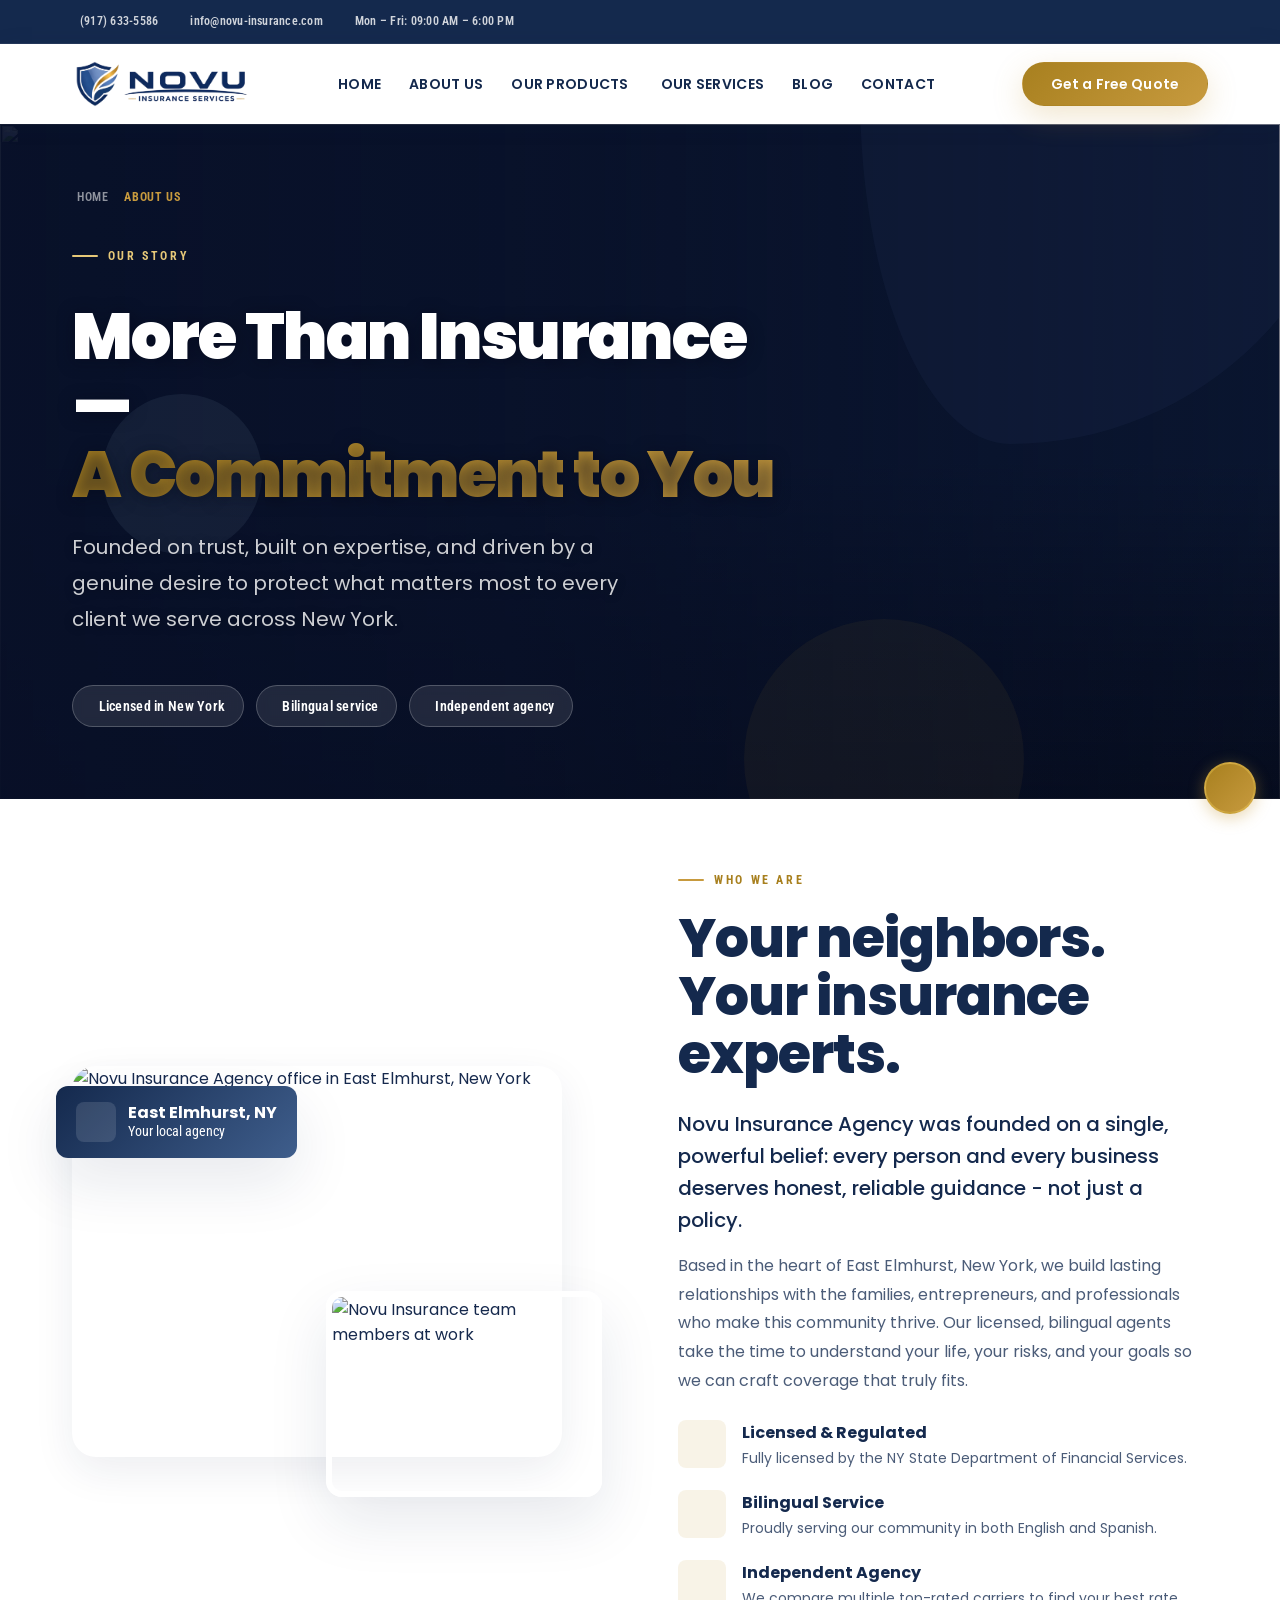
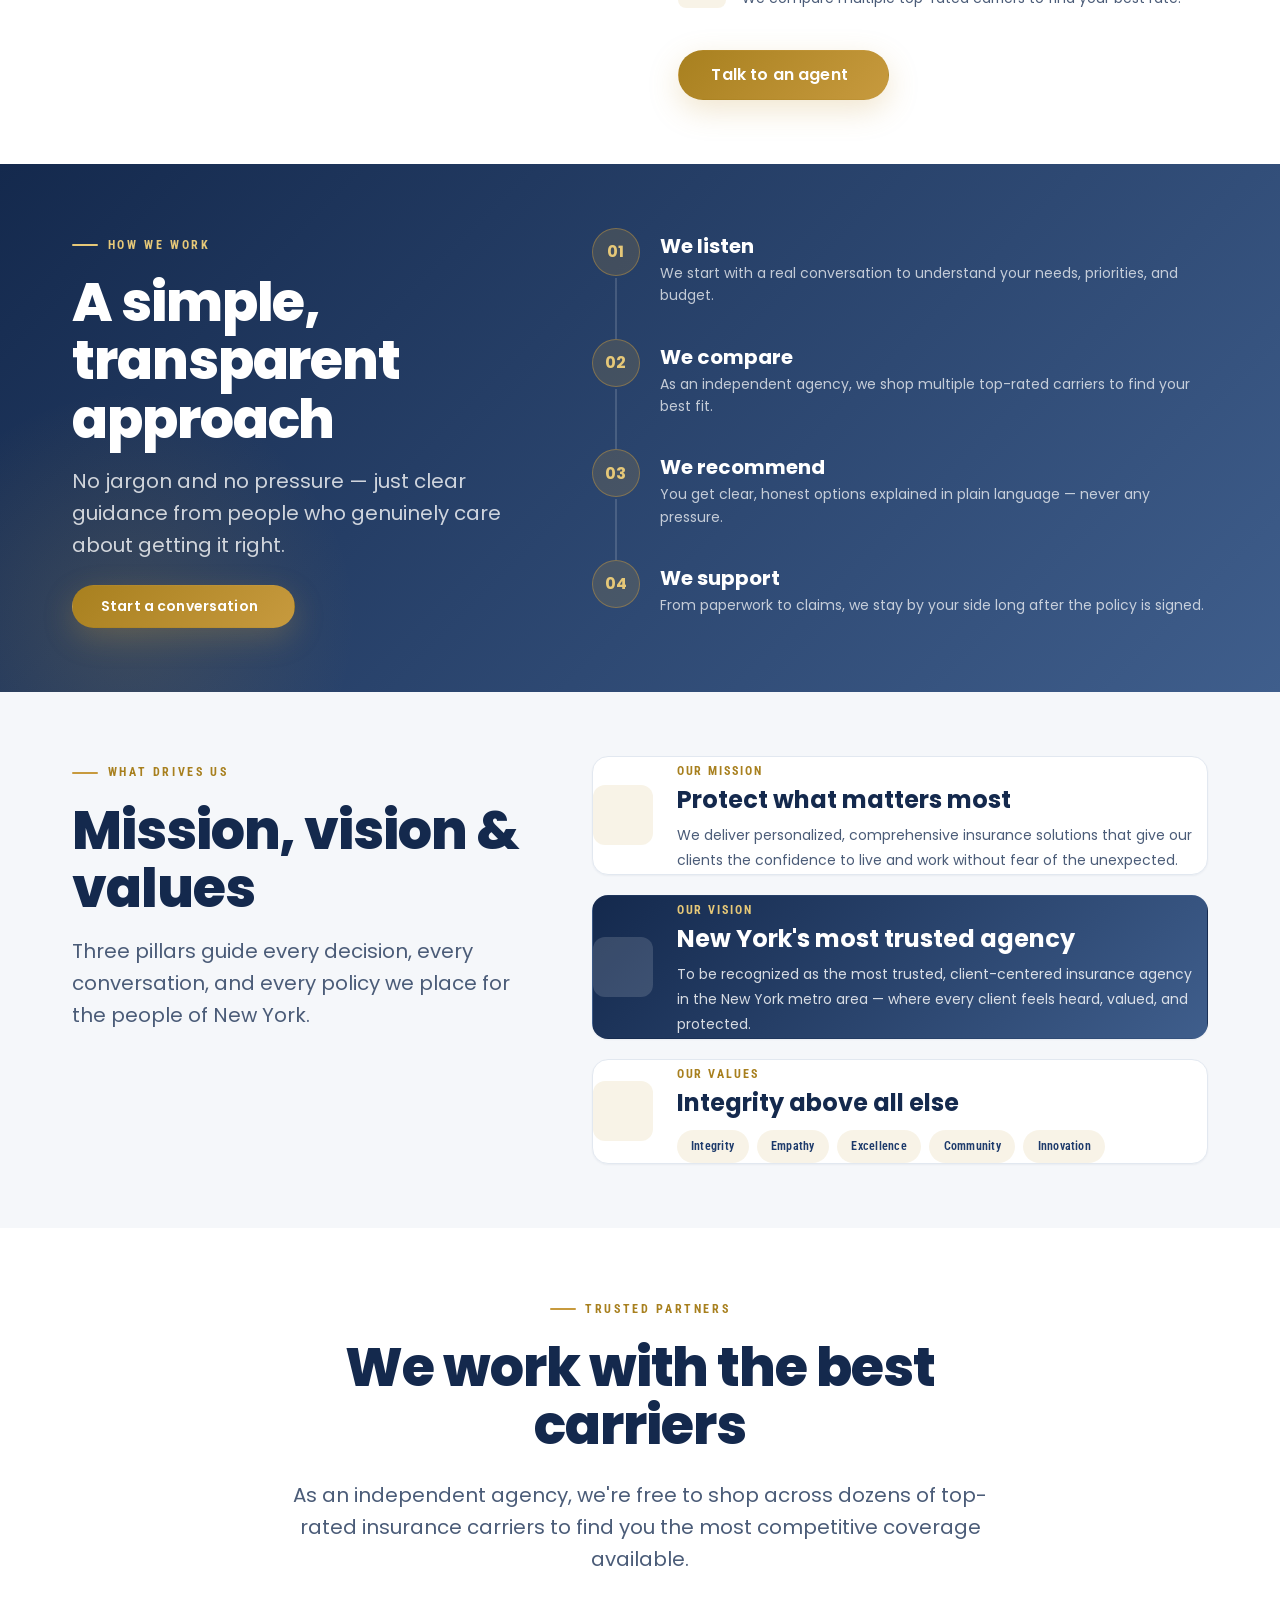
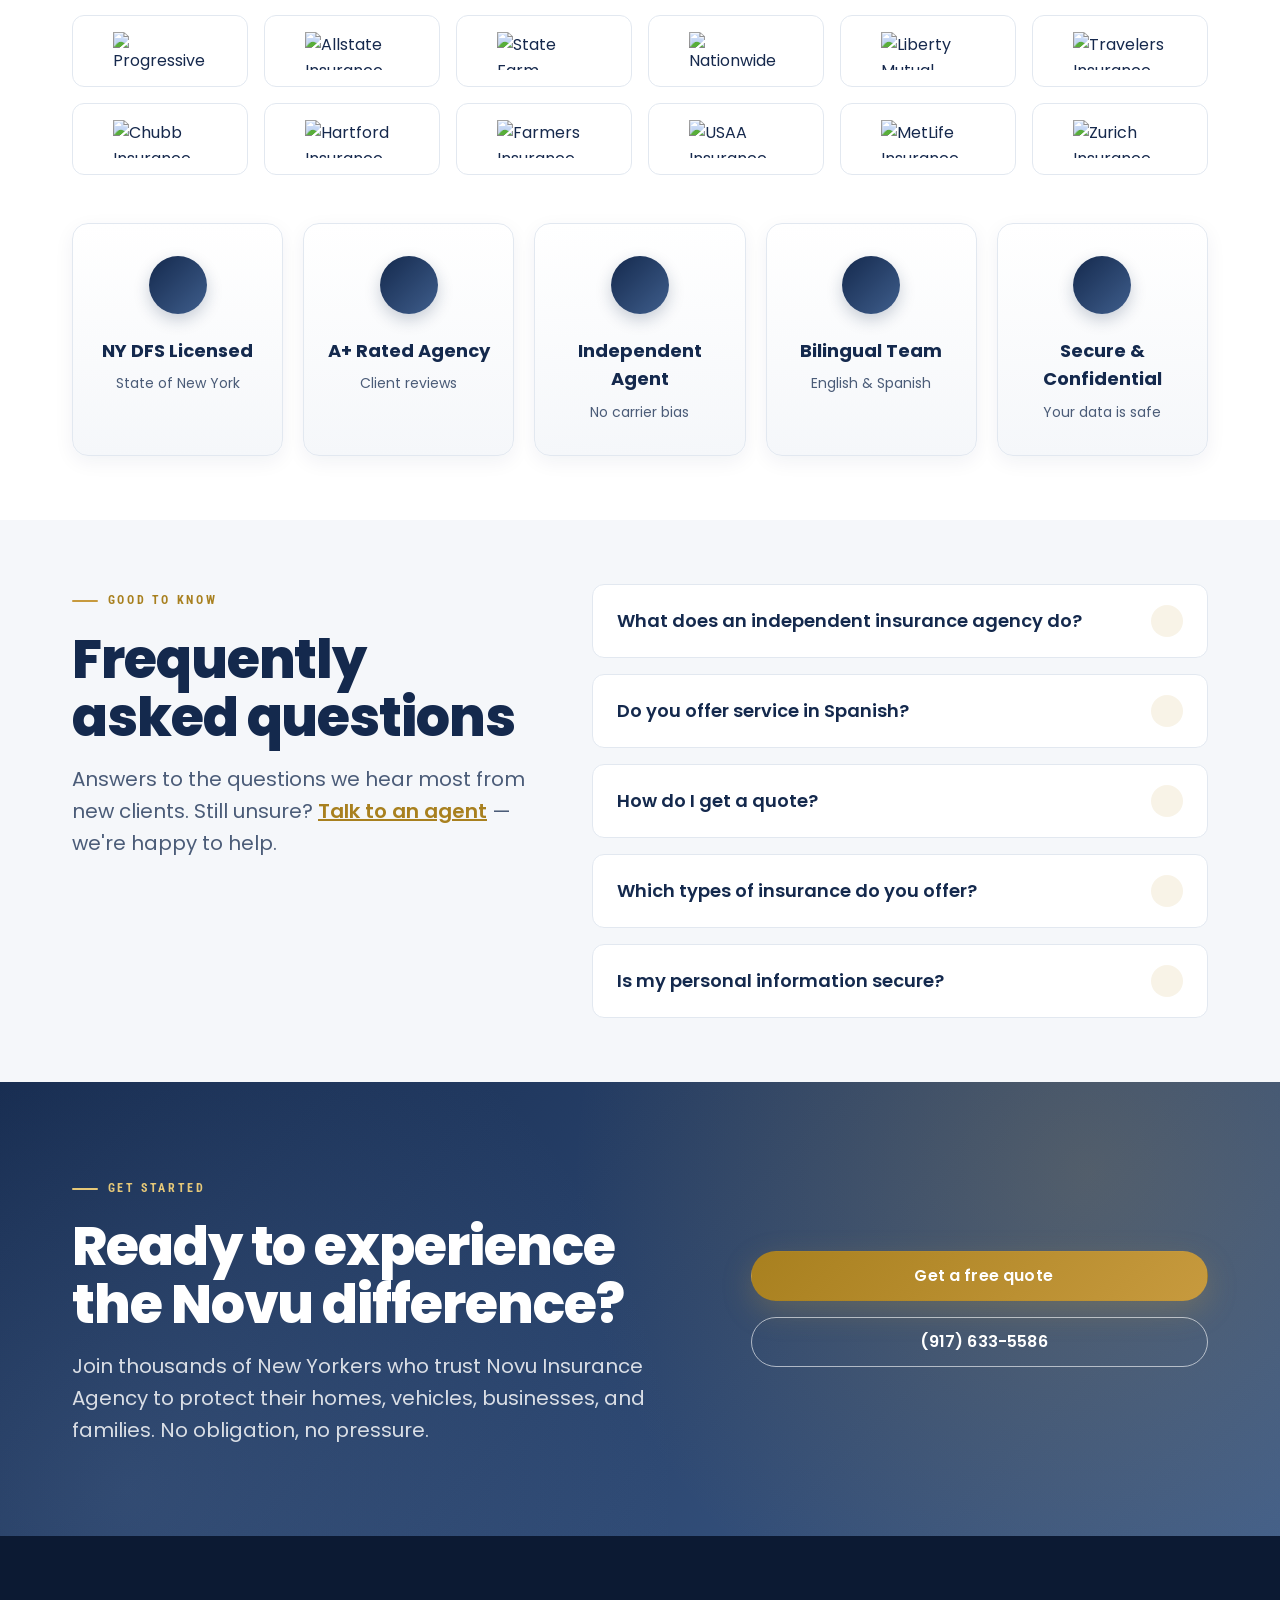
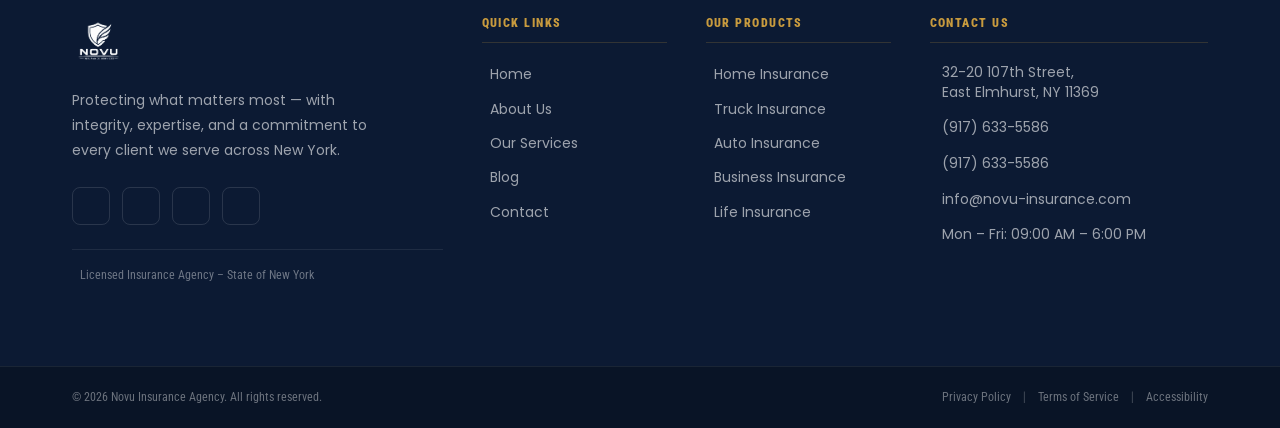
==== commit 178e13f3: "Actualizacion pagina Novu ocultar Wp" ====
--- a/about.html
+++ b/about.html
@@ -483,9 +483,12 @@
     <a href="https://novu-insurance.epaypolicy.com/" class="float-btn float-btn--payment" target="_blank" rel="noopener noreferrer" aria-label="Make a payment">
       <i class="ri-secure-payment-line"></i>
     </a>
+    <!-- TEMP: WhatsApp button hidden — re-enable by removing this comment wrapper -->
+    <!--
     <a href="https://wa.me/16463731335?text=Hello" class="float-btn float-btn--whatsapp" target="_blank" rel="noopener noreferrer" aria-label="Chat on WhatsApp">
       <i class="ri-whatsapp-line"></i>
     </a>
+    -->
   </div>
 
   <button class="back-to-top" id="back-to-top" aria-label="Back to top" title="Back to top">
@@ -497,7 +500,7 @@
   <script src="js/about-redesign.js" defer></script>
 <!-- AI Chatbot (Chatbase) -->
   <script>
-  window.chatbaseConfig = { chatbotId: "VUuMgKTgBRrBvejdQxHsP" }
+  window.chatbaseConfig = { chatbotId: "ocB-ZxFUqE2V6ZwFGH4wk" }
   </script>
   <script src="https://www.chatbase.co/embed.min.js" defer></script></body>
 </html>
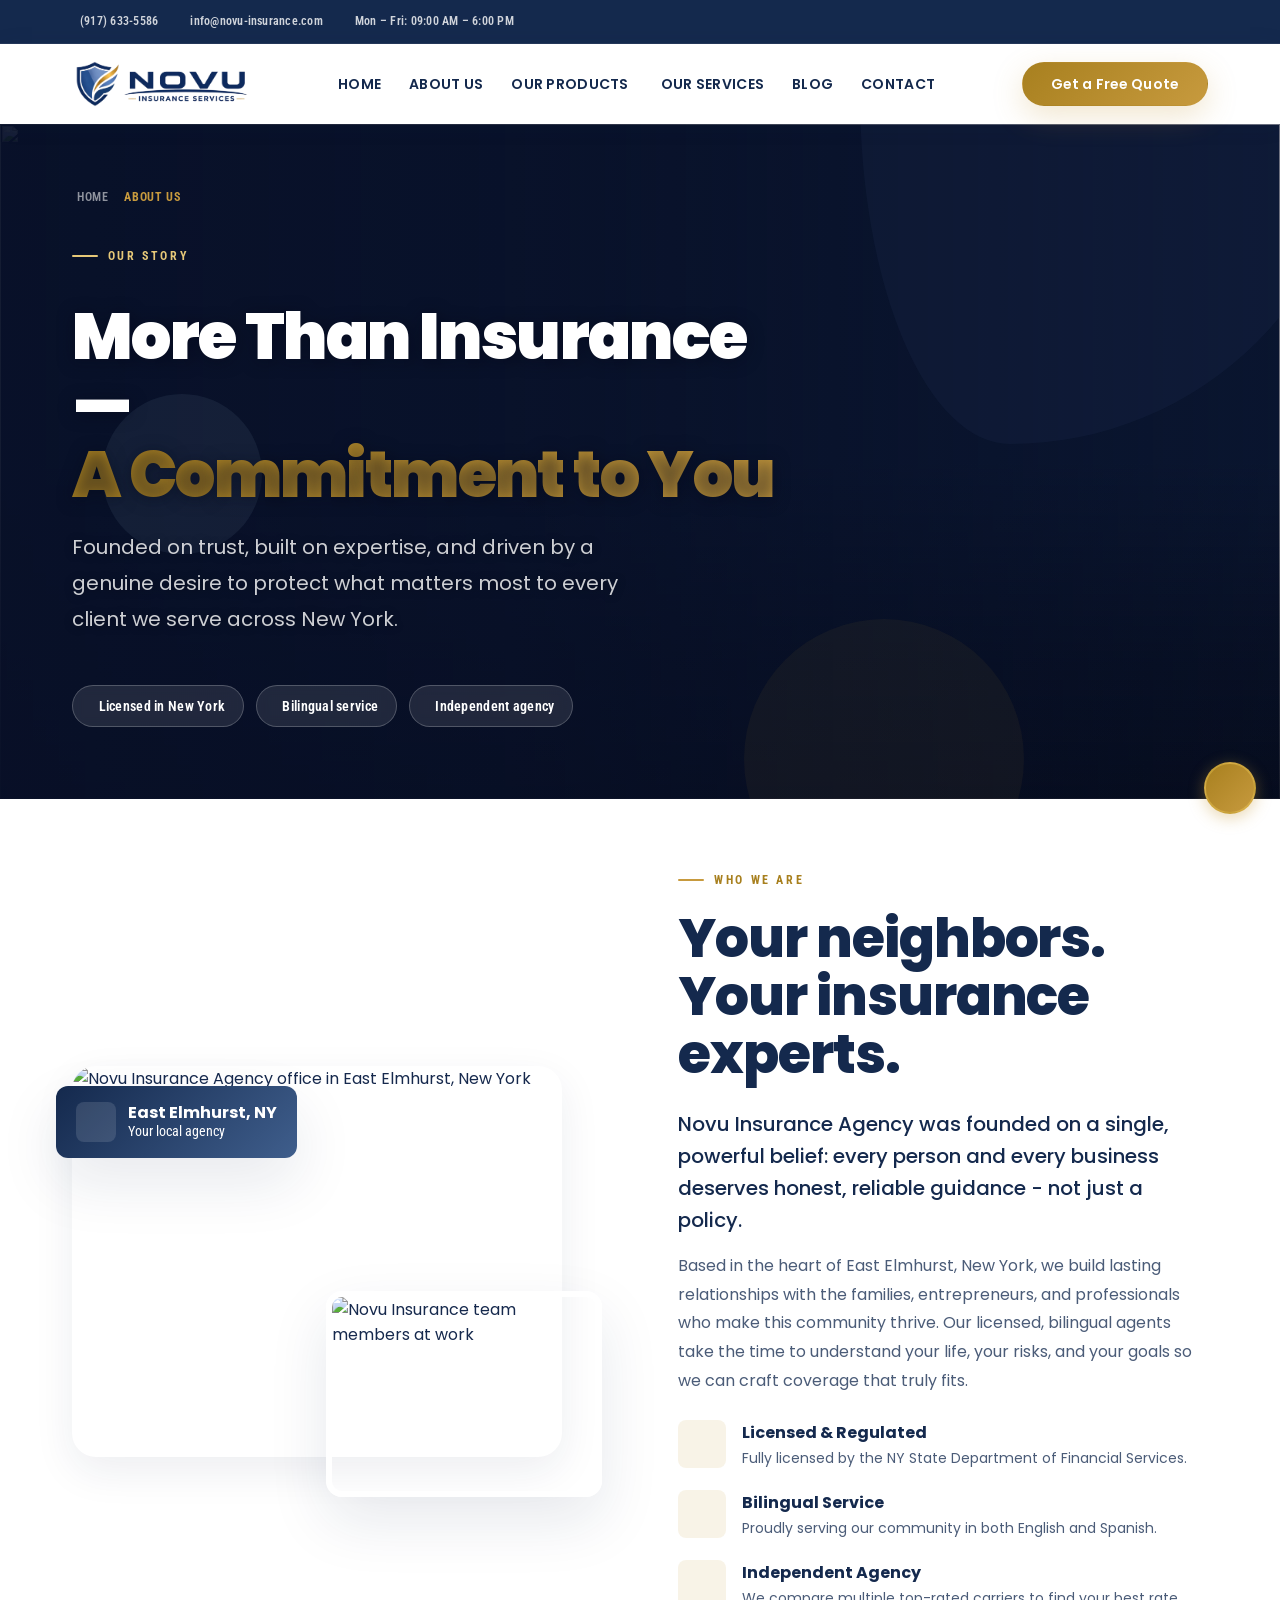
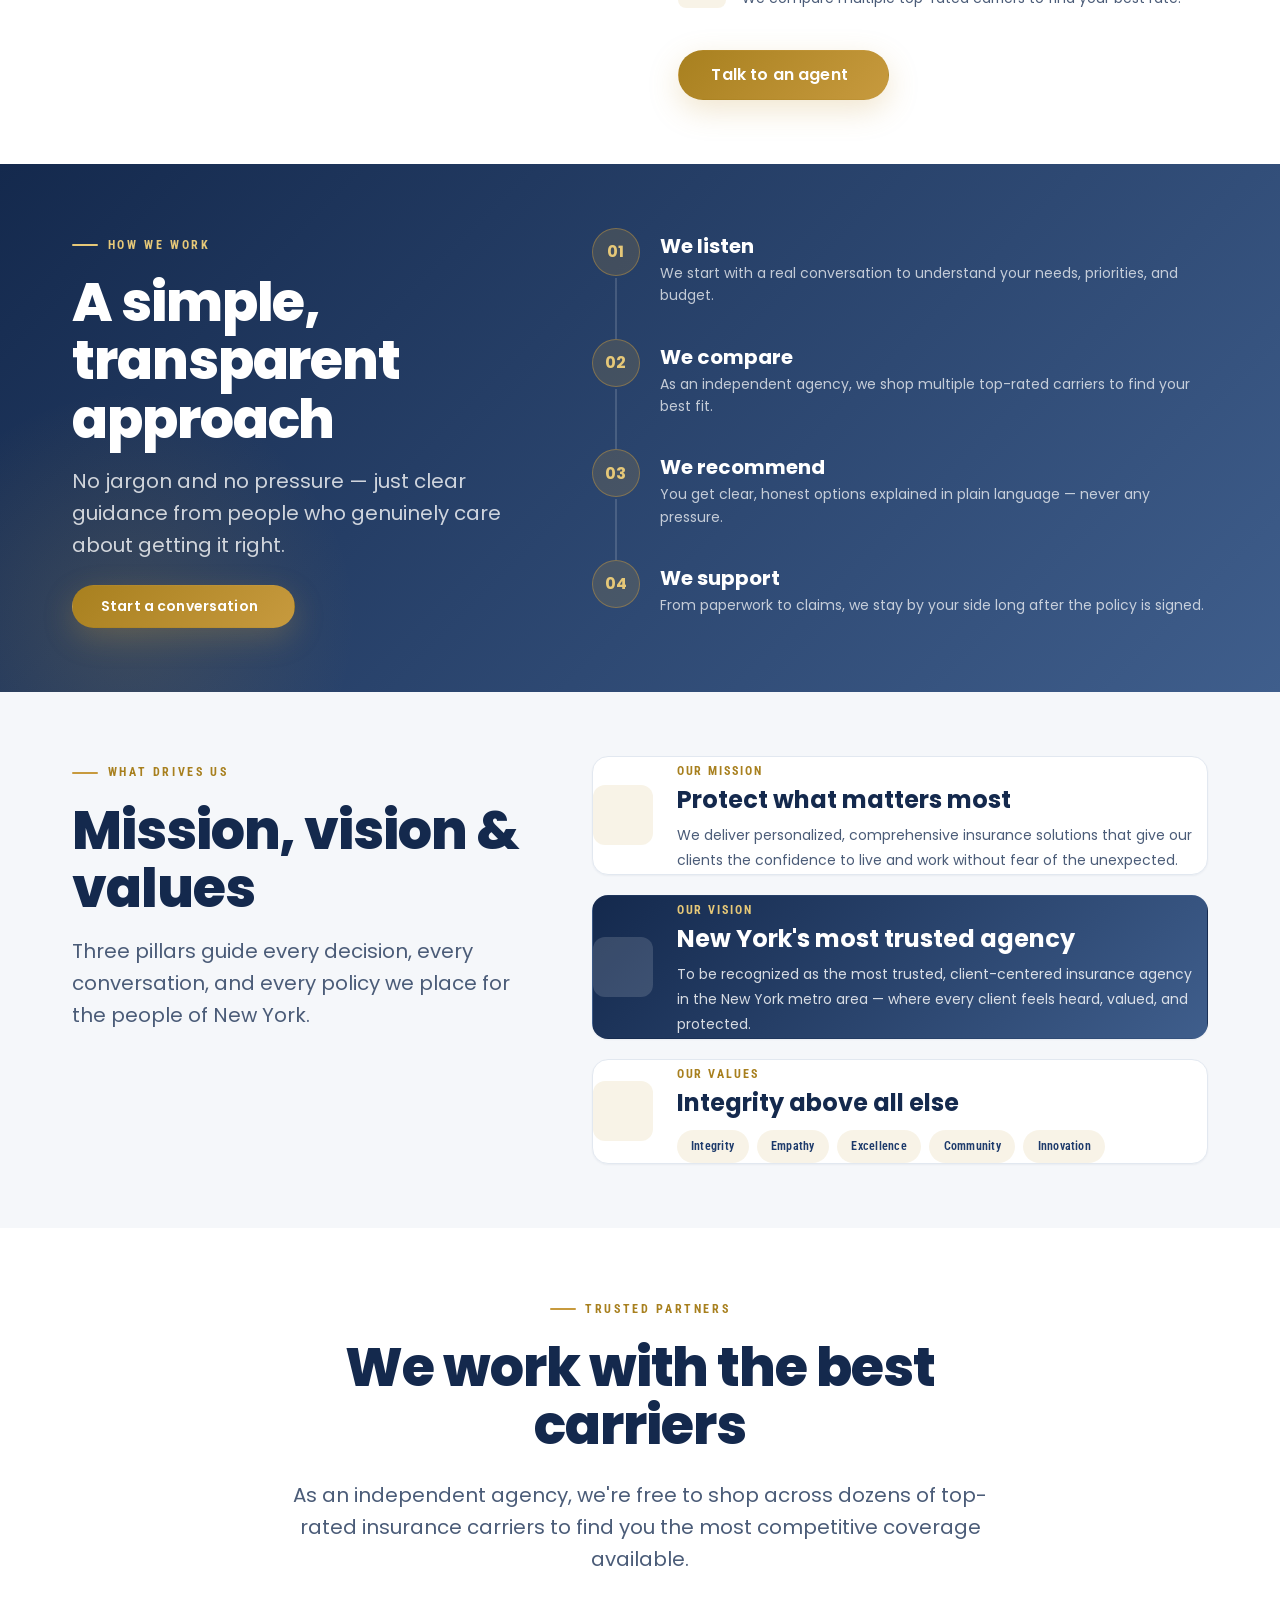
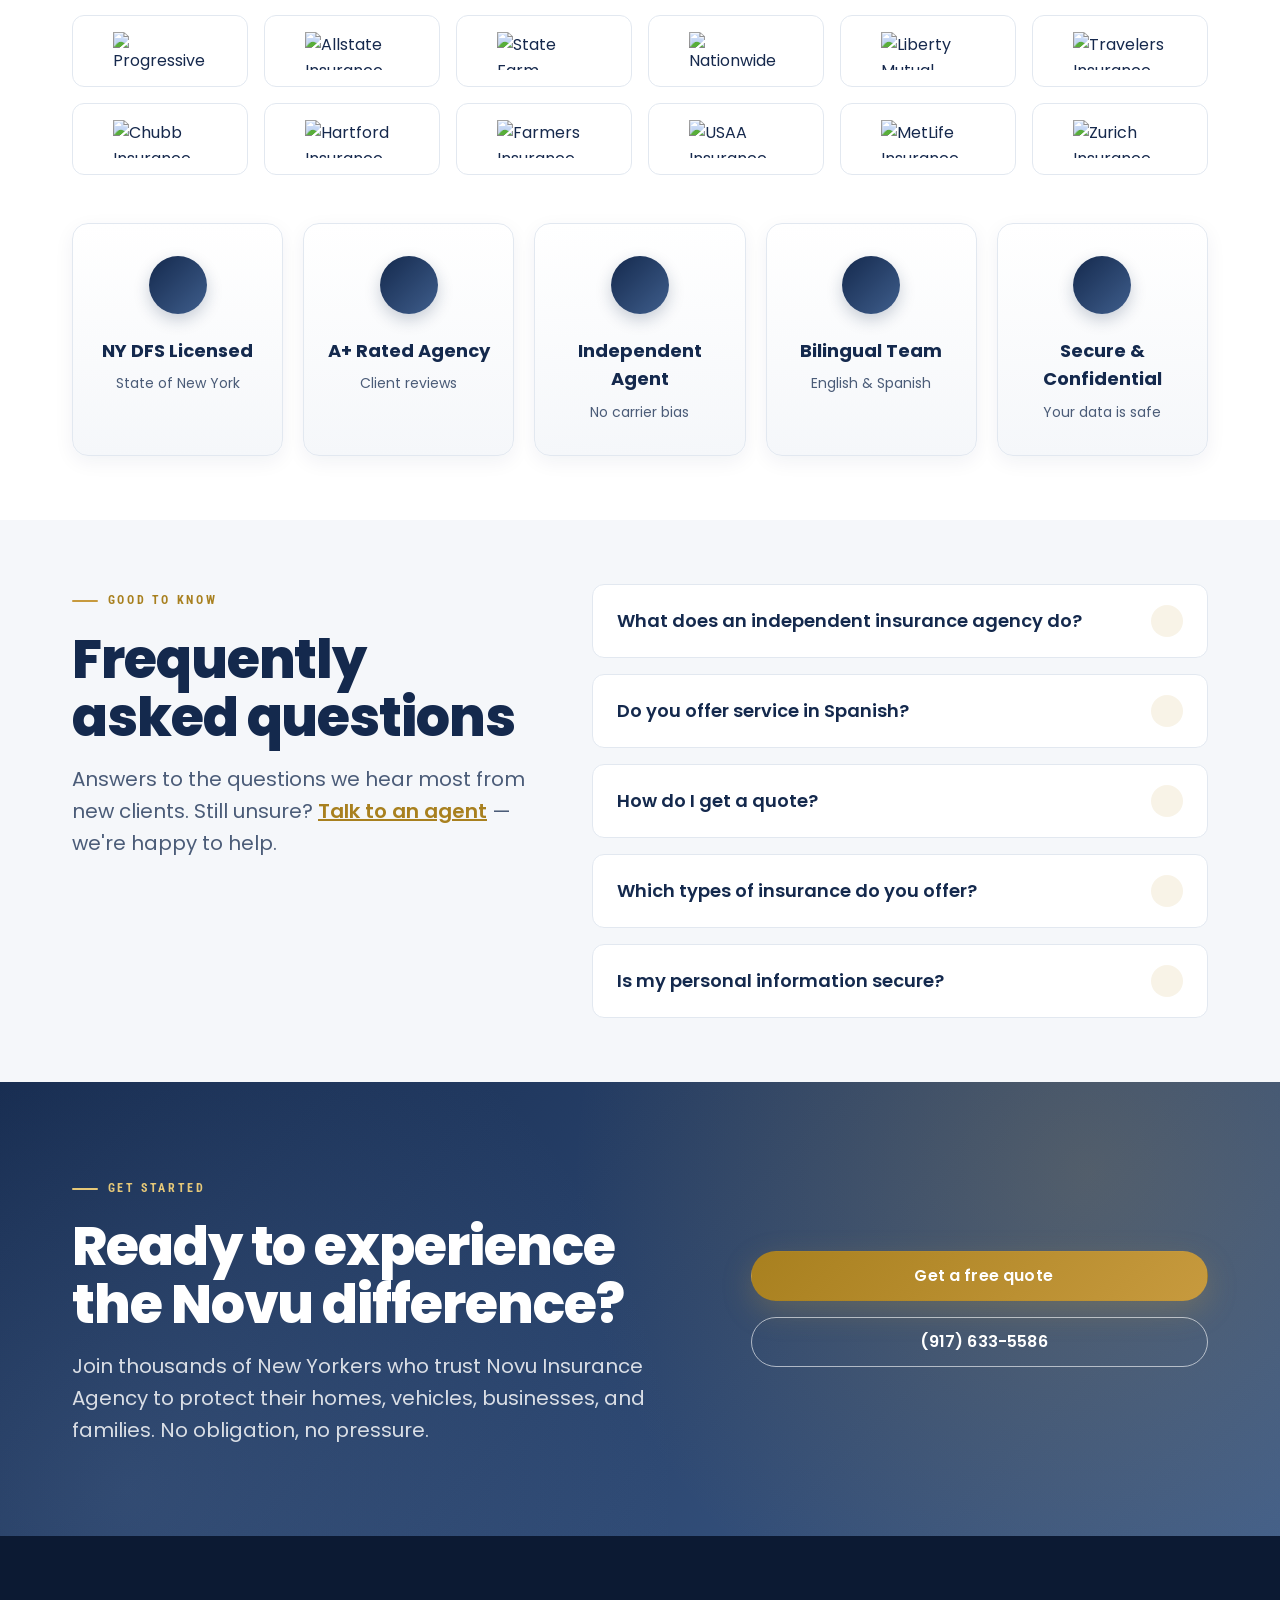
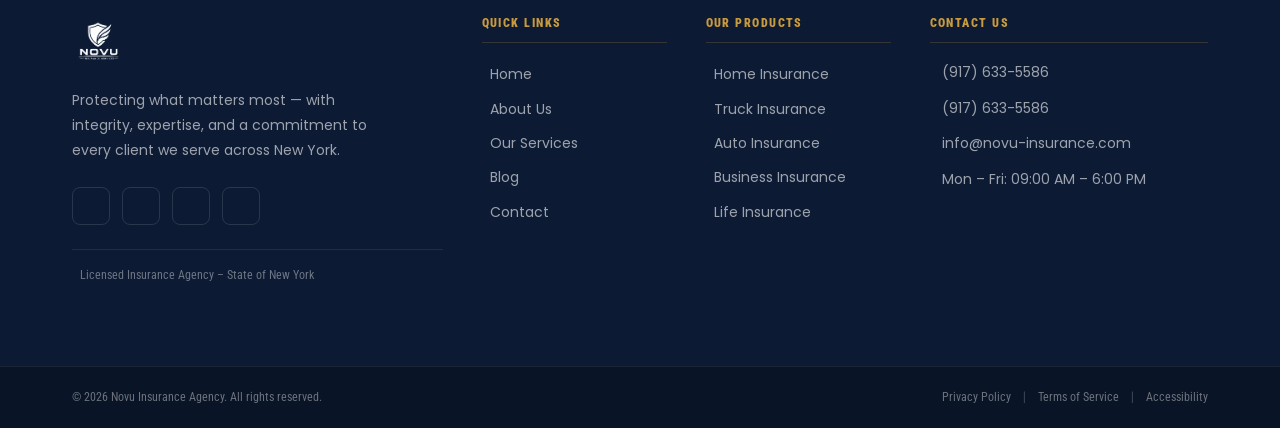
==== commit 0d5c213b: "Actualizacion pagina Novu blog sin -direccion" ====
--- a/about.html
+++ b/about.html
@@ -456,7 +456,10 @@
         <div class="footer__col">
           <h4 class="footer__col-title">Contact Us</h4>
           <address class="footer__address">
-            <p><i class="ri-map-pin-2-line" aria-hidden="true"></i> 32-20 107th Street,<br />East Elmhurst, NY 11369</p>
+            <!-- TEMP: address hidden — re-enable by removing this comment wrapper -->
+            <!--
+<p><i class="ri-map-pin-2-line" aria-hidden="true"></i> 32-20 107th Street,<br />East Elmhurst, NY 11369</p>
+            -->
             <p><i class="ri-phone-line" aria-hidden="true"></i> <a href="tel:+19176335586">(917) 633-5586</a></p>
             <p><i class="ri-printer-line" aria-hidden="true"></i> <a href="tel:+19176335586">(917) 633-5586</a></p>
             <p><i class="ri-mail-line" aria-hidden="true"></i> <a href="mailto:info@novu-insurance.com">info@novu-insurance.com</a></p>
